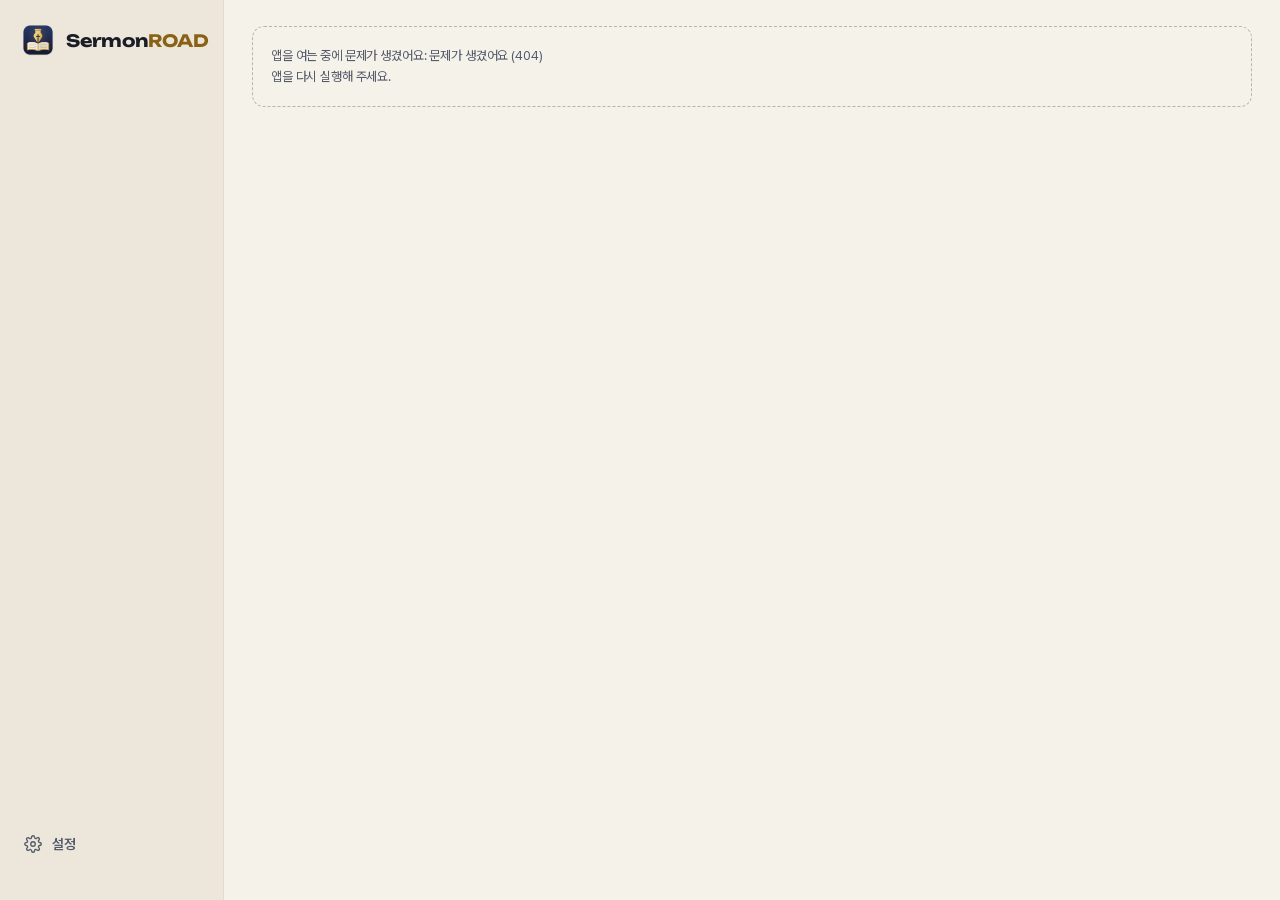
==== engine/web/index.html @ 9dec4ae7 "SermonROAD 1.0.0: 앱 껍데기 · 엔진 · 화면 9개 · 서재 · 설교 도우미 · 맥 빌드 서버 Co-Authored-By: Claude Opus 5.5 <norepl" ====
<!doctype html>
<html lang="ko" data-theme="light">
<head>
<meta charset="utf-8">
<meta name="viewport" content="width=device-width, initial-scale=1">
<title>SermonROAD</title>
<link rel="icon" href="icon.png">
<link rel="stylesheet" href="css/gowun.css">
<link rel="stylesheet" href="css/app.css">
</head>
<body>
<div id="app">
  <nav id="side" aria-label="메뉴">
    <a class="brand" href="#map" aria-label="SermonROAD 첫 화면">
      <img src="icon.png" alt="" width="36" height="36">
      <span class="logo">Sermon<em>ROAD</em></span>
    </a>
    <div id="nav"></div>
    <div class="grow"></div>
    <a class="nav-item" data-nav="settings" href="#settings"><svg viewBox="0 0 24 24" aria-hidden="true"><circle cx="12" cy="12" r="3"/><path d="M19.4 15a1.7 1.7 0 0 0 .3 1.8l.1.1a2 2 0 1 1-2.8 2.8l-.1-.1a1.7 1.7 0 0 0-1.8-.3 1.7 1.7 0 0 0-1 1.5V21a2 2 0 1 1-4 0v-.1a1.7 1.7 0 0 0-1.1-1.5 1.7 1.7 0 0 0-1.8.3l-.1.1a2 2 0 1 1-2.8-2.8l.1-.1a1.7 1.7 0 0 0 .3-1.8 1.7 1.7 0 0 0-1.5-1H3a2 2 0 1 1 0-4h.1a1.7 1.7 0 0 0 1.5-1.1 1.7 1.7 0 0 0-.3-1.8l-.1-.1a2 2 0 1 1 2.8-2.8l.1.1a1.7 1.7 0 0 0 1.8.3H9a1.7 1.7 0 0 0 1-1.5V3a2 2 0 1 1 4 0v.1a1.7 1.7 0 0 0 1 1.5 1.7 1.7 0 0 0 1.8-.3l.1-.1a2 2 0 1 1 2.8 2.8l-.1.1a1.7 1.7 0 0 0-.3 1.8V9a1.7 1.7 0 0 0 1.5 1H21a2 2 0 1 1 0 4h-.1a1.7 1.7 0 0 0-1.5 1Z"/></svg>설정</a>
    <button id="ver" class="ver" type="button"></button>
  </nav>
  <main id="main" tabindex="-1"></main>
</div>
<div id="toasts" aria-live="polite"></div>
<div id="modal-root"></div>
<div id="offline" hidden><div><b>잠시 연결이 끊겼어요</b><span>다시 이어지는 중…</span></div></div>
<script src="js/core.js"></script>
<script src="js/data.js"></script>
<script src="js/map.js"></script>
<script src="js/calendar.js"></script>
<script src="js/records.js"></script>
<script src="js/sermon.js"></script>
<script src="js/series.js"></script>
<script src="js/confess.js"></script>
<script src="js/illus.js"></script>
<script src="js/helper.js"></script>
<script src="js/stats.js"></script>
<script src="js/settings.js"></script>
<script src="js/main.js"></script>
</body>
</html>
---- engine/web/css/gowun.css ----
/* gowun-batang-[0]-400-normal */
@font-face {
  font-family: 'Gowun Batang';
  font-style: normal;
  font-display: swap;
  font-weight: 400;
  src: url(../fonts/gowun/gowun-batang-0-400-normal.woff2) format('woff2');
  unicode-range: U+f9ca-fa0b,U+ff03-ff05,U+ff07,U+ff0a-ff0b,U+ff0d-ff19,U+ff1b,U+ff1d,U+ff20-ff5b,U+ff5d,U+ffe0-ffe3,U+ffe5-ffe6;
}

/* gowun-batang-[2]-400-normal */
@font-face {
  font-family: 'Gowun Batang';
  font-style: normal;
  font-display: swap;
  font-weight: 400;
  src: url(../fonts/gowun/gowun-batang-2-400-normal.woff2) format('woff2');
  unicode-range: U+d723-d728,U+d72a-d733,U+d735-d748,U+d74a-d74f,U+d752-d753,U+d755-d757,U+d75a-d75f,U+d762-d764,U+d766-d768,U+d76a-d76b,U+d76d-d76f,U+d771-d787,U+d789-d78b,U+d78d-d78f,U+d791-d797,U+d79a,U+d79c,U+d79e-d7a3,U+f900-f909,U+f90b-f92e;
}

/* gowun-batang-[3]-400-normal */
@font-face {
  font-family: 'Gowun Batang';
  font-style: normal;
  font-display: swap;
  font-weight: 400;
  src: url(../fonts/gowun/gowun-batang-3-400-normal.woff2) format('woff2');
  unicode-range: U+d679-d68b,U+d68e-d69e,U+d6a0,U+d6a2-d6a7,U+d6a9-d6c3,U+d6c6-d6c7,U+d6c9-d6cb,U+d6cd-d6d3,U+d6d5-d6d6,U+d6d8-d6e3,U+d6e5-d6e7,U+d6e9-d6fb,U+d6fd-d717,U+d719-d71f,U+d721-d722;
}

/* gowun-batang-[4]-400-normal */
@font-face {
  font-family: 'Gowun Batang';
  font-style: normal;
  font-display: swap;
  font-weight: 400;
  src: url(../fonts/gowun/gowun-batang-4-400-normal.woff2) format('woff2');
  unicode-range: U+d5bc-d5c7,U+d5ca-d5cb,U+d5cd-d5cf,U+d5d1-d5d7,U+d5d9-d5da,U+d5dc,U+d5de-d5e3,U+d5e6-d5e7,U+d5e9-d5eb,U+d5ed-d5f6,U+d5f8,U+d5fa-d5ff,U+d602-d603,U+d605-d607,U+d609-d60f,U+d612-d613,U+d616-d61b,U+d61d-d637,U+d63a-d63b,U+d63d-d63f,U+d641-d647,U+d64a-d64c,U+d64e-d653,U+d656-d657,U+d659-d65b,U+d65d-d666,U+d668,U+d66a-d678;
}

/* gowun-batang-[5]-400-normal */
@font-face {
  font-family: 'Gowun Batang';
  font-style: normal;
  font-display: swap;
  font-weight: 400;
  src: url(../fonts/gowun/gowun-batang-5-400-normal.woff2) format('woff2');
  unicode-range: U+d507,U+d509-d50b,U+d50d-d513,U+d515-d53b,U+d53e-d53f,U+d541-d543,U+d545-d54c,U+d54e,U+d550,U+d552-d557,U+d55a-d55b,U+d55d-d55f,U+d561-d564,U+d566-d567,U+d56a,U+d56c,U+d56e-d573,U+d576-d577,U+d579-d583,U+d585-d586,U+d58a-d5a4,U+d5a6-d5bb;
}

/* gowun-batang-[6]-400-normal */
@font-face {
  font-family: 'Gowun Batang';
  font-style: normal;
  font-display: swap;
  font-weight: 400;
  src: url(../fonts/gowun/gowun-batang-6-400-normal.woff2) format('woff2');
  unicode-range: U+d464-d477,U+d47a-d47b,U+d47d-d47f,U+d481-d487,U+d489-d48a,U+d48c,U+d48e-d4e7,U+d4e9-d503,U+d505-d506;
}

/* gowun-batang-[7]-400-normal */
@font-face {
  font-family: 'Gowun Batang';
  font-style: normal;
  font-display: swap;
  font-weight: 400;
  src: url(../fonts/gowun/gowun-batang-7-400-normal.woff2) format('woff2');
  unicode-range: U+d3bf-d3c7,U+d3ca-d3cf,U+d3d1-d3eb,U+d3ee-d3ef,U+d3f1-d3f3,U+d3f5-d3fb,U+d3fd-d400,U+d402-d45b,U+d45d-d463;
}

/* gowun-batang-[8]-400-normal */
@font-face {
  font-family: 'Gowun Batang';
  font-style: normal;
  font-display: swap;
  font-weight: 400;
  src: url(../fonts/gowun/gowun-batang-8-400-normal.woff2) format('woff2');
  unicode-range: U+d2ff,U+d302-d304,U+d306-d30b,U+d30f,U+d311-d313,U+d315-d31b,U+d31e,U+d322-d324,U+d326-d327,U+d32a-d32b,U+d32d-d32f,U+d331-d337,U+d339-d33c,U+d33e-d37b,U+d37e-d37f,U+d381-d383,U+d385-d38b,U+d38e-d390,U+d392-d397,U+d39a-d39b,U+d39d-d39f,U+d3a1-d3a7,U+d3a9-d3aa,U+d3ac,U+d3ae-d3b3,U+d3b5-d3b7,U+d3b9-d3bb,U+d3bd-d3be;
}

/* gowun-batang-[9]-400-normal */
@font-face {
  font-family: 'Gowun Batang';
  font-style: normal;
  font-display: swap;
  font-weight: 400;
  src: url(../fonts/gowun/gowun-batang-9-400-normal.woff2) format('woff2');
  unicode-range: U+d257-d27f,U+d281-d29b,U+d29d-d29f,U+d2a1-d2ab,U+d2ad-d2b7,U+d2ba-d2bb,U+d2bd-d2bf,U+d2c1-d2c7,U+d2c9-d2ef,U+d2f2-d2f3,U+d2f5-d2f7,U+d2f9-d2fe;
}

/* gowun-batang-[10]-400-normal */
@font-face {
  font-family: 'Gowun Batang';
  font-style: normal;
  font-display: swap;
  font-weight: 400;
  src: url(../fonts/gowun/gowun-batang-10-400-normal.woff2) format('woff2');
  unicode-range: U+d1b4,U+d1b6-d1f3,U+d1f5-d22b,U+d22e-d22f,U+d231-d233,U+d235-d23b,U+d23d-d240,U+d242-d256;
}

/* gowun-batang-[11]-400-normal */
@font-face {
  font-family: 'Gowun Batang';
  font-style: normal;
  font-display: swap;
  font-weight: 400;
  src: url(../fonts/gowun/gowun-batang-11-400-normal.woff2) format('woff2');
  unicode-range: U+d105-d12f,U+d132-d133,U+d135-d137,U+d139-d13f,U+d141-d142,U+d144,U+d146-d14b,U+d14e-d14f,U+d151-d153,U+d155-d15b,U+d15e-d187,U+d189-d19f,U+d1a2-d1a3,U+d1a5-d1a7,U+d1a9-d1af,U+d1b2-d1b3;
}

/* gowun-batang-[12]-400-normal */
@font-face {
  font-family: 'Gowun Batang';
  font-style: normal;
  font-display: swap;
  font-weight: 400;
  src: url(../fonts/gowun/gowun-batang-12-400-normal.woff2) format('woff2');
  unicode-range: U+d04b-d04f,U+d051-d057,U+d059-d06b,U+d06d-d06f,U+d071-d073,U+d075-d07b,U+d07e-d0a3,U+d0a6-d0a7,U+d0a9-d0ab,U+d0ad-d0b3,U+d0b6,U+d0b8,U+d0ba-d0bf,U+d0c2-d0c3,U+d0c5-d0c7,U+d0c9-d0cf,U+d0d2,U+d0d6-d0db,U+d0de-d0df,U+d0e1-d0e3,U+d0e5-d0eb,U+d0ee-d0f0,U+d0f2-d104;
}

/* gowun-batang-[13]-400-normal */
@font-face {
  font-family: 'Gowun Batang';
  font-style: normal;
  font-display: swap;
  font-weight: 400;
  src: url(../fonts/gowun/gowun-batang-13-400-normal.woff2) format('woff2');
  unicode-range: U+cfa2-cfc3,U+cfc5-cfdf,U+cfe2-cfe3,U+cfe5-cfe7,U+cfe9-cff4,U+cff6-cffb,U+cffd-cfff,U+d001-d003,U+d005-d017,U+d019-d033,U+d036-d037,U+d039-d03b,U+d03d-d04a;
}

/* gowun-batang-[14]-400-normal */
@font-face {
  font-family: 'Gowun Batang';
  font-style: normal;
  font-display: swap;
  font-weight: 400;
  src: url(../fonts/gowun/gowun-batang-14-400-normal.woff2) format('woff2');
  unicode-range: U+cef0-cef3,U+cef6,U+cef9-ceff,U+cf01-cf03,U+cf05-cf07,U+cf09-cf0f,U+cf11-cf12,U+cf14-cf1b,U+cf1d-cf1f,U+cf21-cf2f,U+cf31-cf53,U+cf56-cf57,U+cf59-cf5b,U+cf5d-cf63,U+cf66,U+cf68,U+cf6a-cf6f,U+cf71-cf84,U+cf86-cf8b,U+cf8d-cfa1;
}

/* gowun-batang-[15]-400-normal */
@font-face {
  font-family: 'Gowun Batang';
  font-style: normal;
  font-display: swap;
  font-weight: 400;
  src: url(../fonts/gowun/gowun-batang-15-400-normal.woff2) format('woff2');
  unicode-range: U+ce3c-ce57,U+ce5a-ce5b,U+ce5d-ce5f,U+ce61-ce67,U+ce6a,U+ce6c,U+ce6e-ce73,U+ce76-ce77,U+ce79-ce7b,U+ce7d-ce83,U+ce85-ce88,U+ce8a-ce8f,U+ce91-ce93,U+ce95-ce97,U+ce99-ce9f,U+cea2,U+cea4-ceab,U+cead-cee3,U+cee6-cee7,U+cee9-ceeb,U+ceed-ceef;
}

/* gowun-batang-[16]-400-normal */
@font-face {
  font-family: 'Gowun Batang';
  font-style: normal;
  font-display: swap;
  font-weight: 400;
  src: url(../fonts/gowun/gowun-batang-16-400-normal.woff2) format('woff2');
  unicode-range: U+cd92-cd93,U+cd96-cd97,U+cd99-cd9b,U+cd9d-cda3,U+cda6-cda8,U+cdaa-cdaf,U+cdb1-cdc3,U+cdc5-cdcb,U+cdcd-cde7,U+cde9-ce03,U+ce05-ce1f,U+ce22-ce34,U+ce36-ce3b;
}

/* gowun-batang-[17]-400-normal */
@font-face {
  font-family: 'Gowun Batang';
  font-style: normal;
  font-display: swap;
  font-weight: 400;
  src: url(../fonts/gowun/gowun-batang-17-400-normal.woff2) format('woff2');
  unicode-range: U+ccef-cd07,U+cd0a-cd0b,U+cd0d-cd1a,U+cd1c,U+cd1e-cd2b,U+cd2d-cd5b,U+cd5d-cd77,U+cd79-cd91;
}

/* gowun-batang-[18]-400-normal */
@font-face {
  font-family: 'Gowun Batang';
  font-style: normal;
  font-display: swap;
  font-weight: 400;
  src: url(../fonts/gowun/gowun-batang-18-400-normal.woff2) format('woff2');
  unicode-range: U+cc3f-cc43,U+cc46-cc47,U+cc49-cc4b,U+cc4d-cc53,U+cc55-cc58,U+cc5a-cc5f,U+cc61-cc97,U+cc9a-cc9b,U+cc9d-cc9f,U+cca1-cca7,U+ccaa,U+ccac,U+ccae-ccb3,U+ccb6-ccb7,U+ccb9-ccbb,U+ccbd-cccf,U+ccd1-cce3,U+cce5-ccee;
}

/* gowun-batang-[19]-400-normal */
@font-face {
  font-family: 'Gowun Batang';
  font-style: normal;
  font-display: swap;
  font-weight: 400;
  src: url(../fonts/gowun/gowun-batang-19-400-normal.woff2) format('woff2');
  unicode-range: U+cb91-cbd3,U+cbd5-cbe3,U+cbe5-cc0b,U+cc0e-cc0f,U+cc11-cc13,U+cc15-cc1b,U+cc1d-cc20,U+cc23-cc27,U+cc2a-cc2b,U+cc2d,U+cc2f,U+cc31-cc37,U+cc3a,U+cc3c;
}

/* gowun-batang-[20]-400-normal */
@font-face {
  font-family: 'Gowun Batang';
  font-style: normal;
  font-display: swap;
  font-weight: 400;
  src: url(../fonts/gowun/gowun-batang-20-400-normal.woff2) format('woff2');
  unicode-range: U+caf4-cb47,U+cb4a-cb90;
}

/* gowun-batang-[21]-400-normal */
@font-face {
  font-family: 'Gowun Batang';
  font-style: normal;
  font-display: swap;
  font-weight: 400;
  src: url(../fonts/gowun/gowun-batang-21-400-normal.woff2) format('woff2');
  unicode-range: U+ca4a-ca4b,U+ca4e-ca4f,U+ca51-ca53,U+ca55-ca5b,U+ca5d-ca60,U+ca62-ca83,U+ca85-cabb,U+cabe-cabf,U+cac1-cac3,U+cac5-cacb,U+cacd-cad0,U+cad2,U+cad4-cad8,U+cada-caf3;
}

/* gowun-batang-[22]-400-normal */
@font-face {
  font-family: 'Gowun Batang';
  font-style: normal;
  font-display: swap;
  font-weight: 400;
  src: url(../fonts/gowun/gowun-batang-22-400-normal.woff2) format('woff2');
  unicode-range: U+c996-c997,U+c99a-c99c,U+c99e-c9bf,U+c9c2-c9c3,U+c9c5-c9c7,U+c9c9-c9cf,U+c9d2,U+c9d4,U+c9d7-c9d8,U+c9db,U+c9de-c9df,U+c9e1-c9e3,U+c9e5-c9e6,U+c9e8-c9eb,U+c9ee-c9f0,U+c9f2-c9f7,U+c9f9-ca0b,U+ca0d-ca28,U+ca2a-ca49;
}

/* gowun-batang-[23]-400-normal */
@font-face {
  font-family: 'Gowun Batang';
  font-style: normal;
  font-display: swap;
  font-weight: 400;
  src: url(../fonts/gowun/gowun-batang-23-400-normal.woff2) format('woff2');
  unicode-range: U+c8e9-c8f4,U+c8f6-c8fb,U+c8fe-c8ff,U+c901-c903,U+c905-c90b,U+c90e-c910,U+c912-c917,U+c919-c92b,U+c92d-c94f,U+c951-c953,U+c955-c96b,U+c96d-c973,U+c975-c987,U+c98a-c98b,U+c98d-c98f,U+c991-c995;
}

/* gowun-batang-[24]-400-normal */
@font-face {
  font-family: 'Gowun Batang';
  font-style: normal;
  font-display: swap;
  font-weight: 400;
  src: url(../fonts/gowun/gowun-batang-24-400-normal.woff2) format('woff2');
  unicode-range: U+c841-c84b,U+c84d-c86f,U+c872-c873,U+c875-c877,U+c879-c87f,U+c882-c884,U+c887-c88a,U+c88d-c8c3,U+c8c5-c8df,U+c8e1-c8e8;
}

/* gowun-batang-[25]-400-normal */
@font-face {
  font-family: 'Gowun Batang';
  font-style: normal;
  font-display: swap;
  font-weight: 400;
  src: url(../fonts/gowun/gowun-batang-25-400-normal.woff2) format('woff2');
  unicode-range: U+c779-c77b,U+c77e-c782,U+c786,U+c78b,U+c78d,U+c78f,U+c792-c793,U+c795,U+c797,U+c799-c79f,U+c7a2,U+c7a7-c7ab,U+c7ae-c7bb,U+c7bd-c7c0,U+c7c2-c7c7,U+c7c9-c7dc,U+c7de-c7ff,U+c802-c803,U+c805-c807,U+c809,U+c80b-c80f,U+c812,U+c814,U+c817-c81b,U+c81e-c81f,U+c821-c823,U+c825-c82e,U+c830-c837,U+c839-c83b,U+c83d-c840;
}

/* gowun-batang-[26]-400-normal */
@font-face {
  font-family: 'Gowun Batang';
  font-style: normal;
  font-display: swap;
  font-weight: 400;
  src: url(../fonts/gowun/gowun-batang-26-400-normal.woff2) format('woff2');
  unicode-range: U+c6bb-c6bf,U+c6c2,U+c6c4,U+c6c6-c6cb,U+c6ce-c6cf,U+c6d1-c6d3,U+c6d5-c6db,U+c6dd-c6df,U+c6e1-c6e7,U+c6e9-c6eb,U+c6ed-c6ef,U+c6f1-c6f8,U+c6fa-c703,U+c705-c707,U+c709-c70b,U+c70d-c716,U+c718,U+c71a-c71f,U+c722-c723,U+c725-c727,U+c729-c734,U+c736-c73b,U+c73e-c73f,U+c741-c743,U+c745-c74b,U+c74e-c750,U+c752-c757,U+c759-c773,U+c776-c777;
}

/* gowun-batang-[27]-400-normal */
@font-face {
  font-family: 'Gowun Batang';
  font-style: normal;
  font-display: swap;
  font-weight: 400;
  src: url(../fonts/gowun/gowun-batang-27-400-normal.woff2) format('woff2');
  unicode-range: U+c5f5-c5fb,U+c5fe,U+c602-c605,U+c607,U+c609-c60f,U+c611-c61a,U+c61c-c623,U+c626-c627,U+c629-c62b,U+c62d,U+c62f-c632,U+c636,U+c638,U+c63a-c63f,U+c642-c643,U+c645-c647,U+c649-c652,U+c656-c65b,U+c65d-c65f,U+c661-c663,U+c665-c677,U+c679-c67b,U+c67d-c693,U+c696-c697,U+c699-c69b,U+c69d-c6a3,U+c6a6,U+c6a8,U+c6aa-c6af,U+c6b2-c6b3,U+c6b5-c6b7,U+c6b9-c6ba;
}

/* gowun-batang-[28]-400-normal */
@font-face {
  font-family: 'Gowun Batang';
  font-style: normal;
  font-display: swap;
  font-weight: 400;
  src: url(../fonts/gowun/gowun-batang-28-400-normal.woff2) format('woff2');
  unicode-range: U+c517-c527,U+c52a-c52b,U+c52d-c52f,U+c531-c538,U+c53a,U+c53c,U+c53e-c543,U+c546-c547,U+c54b,U+c54d-c552,U+c556,U+c55a-c55b,U+c55d,U+c55f,U+c562-c563,U+c565-c567,U+c569-c56f,U+c572,U+c574,U+c576-c57b,U+c57e-c57f,U+c581-c583,U+c585-c586,U+c588-c58b,U+c58e,U+c590,U+c592-c596,U+c599-c5b3,U+c5b6-c5b7,U+c5ba,U+c5be-c5c3,U+c5ca-c5cb,U+c5cd,U+c5cf,U+c5d2-c5d3,U+c5d5-c5d7,U+c5d9-c5df,U+c5e1-c5e2,U+c5e4,U+c5e6-c5eb,U+c5ef,U+c5f1-c5f3;
}

/* gowun-batang-[29]-400-normal */
@font-face {
  font-family: 'Gowun Batang';
  font-style: normal;
  font-display: swap;
  font-weight: 400;
  src: url(../fonts/gowun/gowun-batang-29-400-normal.woff2) format('woff2');
  unicode-range: U+c475-c4ef,U+c4f2-c4f3,U+c4f5-c4f7,U+c4f9-c4ff,U+c502-c50b,U+c50d-c516;
}

/* gowun-batang-[30]-400-normal */
@font-face {
  font-family: 'Gowun Batang';
  font-style: normal;
  font-display: swap;
  font-weight: 400;
  src: url(../fonts/gowun/gowun-batang-30-400-normal.woff2) format('woff2');
  unicode-range: U+c3d0-c3d7,U+c3da-c3db,U+c3dd-c3de,U+c3e1-c3ec,U+c3ee-c3f3,U+c3f5-c42b,U+c42d-c463,U+c466-c474;
}

/* gowun-batang-[31]-400-normal */
@font-face {
  font-family: 'Gowun Batang';
  font-style: normal;
  font-display: swap;
  font-weight: 400;
  src: url(../fonts/gowun/gowun-batang-31-400-normal.woff2) format('woff2');
  unicode-range: U+c32b-c367,U+c36a-c36b,U+c36d-c36f,U+c371-c377,U+c37a-c37b,U+c37e-c383,U+c385-c387,U+c389-c3cf;
}

/* gowun-batang-[32]-400-normal */
@font-face {
  font-family: 'Gowun Batang';
  font-style: normal;
  font-display: swap;
  font-weight: 400;
  src: url(../fonts/gowun/gowun-batang-32-400-normal.woff2) format('woff2');
  unicode-range: U+c26a-c26b,U+c26d-c26f,U+c271-c273,U+c275-c27b,U+c27e-c287,U+c289-c28f,U+c291-c297,U+c299-c29a,U+c29c-c2a3,U+c2a5-c2a7,U+c2a9-c2ab,U+c2ad-c2b3,U+c2b6,U+c2b8,U+c2ba-c2bb,U+c2bd-c2db,U+c2de-c2df,U+c2e1-c2e2,U+c2e5-c2ea,U+c2ee,U+c2f0,U+c2f2-c2f5,U+c2f7,U+c2fa-c2fb,U+c2fd-c2ff,U+c301-c307,U+c309-c30c,U+c30e-c312,U+c315-c323,U+c325-c328,U+c32a;
}

/* gowun-batang-[33]-400-normal */
@font-face {
  font-family: 'Gowun Batang';
  font-style: normal;
  font-display: swap;
  font-weight: 400;
  src: url(../fonts/gowun/gowun-batang-33-400-normal.woff2) format('woff2');
  unicode-range: U+c1bc-c1c3,U+c1c5-c1df,U+c1e1-c1fb,U+c1fd-c203,U+c205-c20c,U+c20e,U+c210-c217,U+c21a-c21b,U+c21d-c21e,U+c221-c227,U+c229-c22a,U+c22c,U+c22e,U+c230,U+c233-c24f,U+c251-c257,U+c259-c269;
}

/* gowun-batang-[34]-400-normal */
@font-face {
  font-family: 'Gowun Batang';
  font-style: normal;
  font-display: swap;
  font-weight: 400;
  src: url(../fonts/gowun/gowun-batang-34-400-normal.woff2) format('woff2');
  unicode-range: U+c101-c11b,U+c11f,U+c121-c123,U+c125-c12b,U+c12e,U+c132-c137,U+c13a-c13b,U+c13d-c13f,U+c141-c147,U+c14a,U+c14c-c153,U+c155-c157,U+c159-c15b,U+c15d-c166,U+c169-c16f,U+c171-c177,U+c179-c18b,U+c18e-c18f,U+c191-c193,U+c195-c19b,U+c19d-c19e,U+c1a0,U+c1a2-c1a4,U+c1a6-c1bb;
}

/* gowun-batang-[35]-400-normal */
@font-face {
  font-family: 'Gowun Batang';
  font-style: normal;
  font-display: swap;
  font-weight: 400;
  src: url(../fonts/gowun/gowun-batang-35-400-normal.woff2) format('woff2');
  unicode-range: U+c049-c057,U+c059-c05b,U+c05d-c05f,U+c061-c067,U+c069-c08f,U+c091-c0ab,U+c0ae-c0af,U+c0b1-c0b3,U+c0b5,U+c0b7-c0bb,U+c0be,U+c0c2-c0c7,U+c0ca-c0cb,U+c0cd-c0cf,U+c0d1-c0d7,U+c0d9-c0da,U+c0dc,U+c0de-c0e3,U+c0e5-c0eb,U+c0ed-c0f3,U+c0f6,U+c0f8,U+c0fa-c0ff;
}

/* gowun-batang-[36]-400-normal */
@font-face {
  font-family: 'Gowun Batang';
  font-style: normal;
  font-display: swap;
  font-weight: 400;
  src: url(../fonts/gowun/gowun-batang-36-400-normal.woff2) format('woff2');
  unicode-range: U+bfa7-bfaf,U+bfb1-bfc4,U+bfc6-bfcb,U+bfce-bfcf,U+bfd1-bfd3,U+bfd5-bfdb,U+bfdd-c048;
}

/* gowun-batang-[37]-400-normal */
@font-face {
  font-family: 'Gowun Batang';
  font-style: normal;
  font-display: swap;
  font-weight: 400;
  src: url(../fonts/gowun/gowun-batang-37-400-normal.woff2) format('woff2');
  unicode-range: U+bf07,U+bf09-bf3f,U+bf41-bf4f,U+bf52-bf54,U+bf56-bfa6;
}

/* gowun-batang-[38]-400-normal */
@font-face {
  font-family: 'Gowun Batang';
  font-style: normal;
  font-display: swap;
  font-weight: 400;
  src: url(../fonts/gowun/gowun-batang-38-400-normal.woff2) format('woff2');
  unicode-range: U+be56,U+be58,U+be5c-be5f,U+be62-be63,U+be65-be67,U+be69-be74,U+be76-be7b,U+be7e-be7f,U+be81-be8e,U+be90,U+be92-bea7,U+bea9-becf,U+bed2-bed3,U+bed5-bed6,U+bed9-bee3,U+bee6-bf06;
}

/* gowun-batang-[39]-400-normal */
@font-face {
  font-family: 'Gowun Batang';
  font-style: normal;
  font-display: swap;
  font-weight: 400;
  src: url(../fonts/gowun/gowun-batang-39-400-normal.woff2) format('woff2');
  unicode-range: U+bdb0-bdd3,U+bdd5-bdef,U+bdf1-be0b,U+be0d-be0f,U+be11-be13,U+be15-be43,U+be46-be47,U+be49-be4b,U+be4d-be53;
}

/* gowun-batang-[40]-400-normal */
@font-face {
  font-family: 'Gowun Batang';
  font-style: normal;
  font-display: swap;
  font-weight: 400;
  src: url(../fonts/gowun/gowun-batang-40-400-normal.woff2) format('woff2');
  unicode-range: U+bd03,U+bd06,U+bd08,U+bd0a-bd0f,U+bd11-bd22,U+bd25-bd47,U+bd49-bd58,U+bd5a-bd7f,U+bd82-bd83,U+bd85-bd87,U+bd8a-bd8f,U+bd91-bd92,U+bd94,U+bd96-bd98,U+bd9a-bdaf;
}

/* gowun-batang-[41]-400-normal */
@font-face {
  font-family: 'Gowun Batang';
  font-style: normal;
  font-display: swap;
  font-weight: 400;
  src: url(../fonts/gowun/gowun-batang-41-400-normal.woff2) format('woff2');
  unicode-range: U+bc4e-bc83,U+bc86-bc87,U+bc89-bc8b,U+bc8d-bc93,U+bc96,U+bc98,U+bc9b-bc9f,U+bca2-bca3,U+bca5-bca7,U+bca9-bcb2,U+bcb4-bcbb,U+bcbe-bcbf,U+bcc1-bcc3,U+bcc5-bccc,U+bcce-bcd0,U+bcd2-bcd4,U+bcd6-bcf3,U+bcf7,U+bcf9-bcfb,U+bcfd-bd02;
}

/* gowun-batang-[42]-400-normal */
@font-face {
  font-family: 'Gowun Batang';
  font-style: normal;
  font-display: swap;
  font-weight: 400;
  src: url(../fonts/gowun/gowun-batang-42-400-normal.woff2) format('woff2');
  unicode-range: U+bb90-bba3,U+bba5-bbab,U+bbad-bbbf,U+bbc1-bbf7,U+bbfa-bbfb,U+bbfd-bbfe,U+bc01-bc07,U+bc09-bc0a,U+bc0e,U+bc10,U+bc12-bc13,U+bc17,U+bc19-bc1a,U+bc1e,U+bc20-bc23,U+bc26,U+bc28,U+bc2a-bc2c,U+bc2e-bc2f,U+bc32-bc33,U+bc35-bc37,U+bc39-bc3f,U+bc41-bc42,U+bc44,U+bc46-bc48,U+bc4a-bc4d;
}

/* gowun-batang-[43]-400-normal */
@font-face {
  font-family: 'Gowun Batang';
  font-style: normal;
  font-display: swap;
  font-weight: 400;
  src: url(../fonts/gowun/gowun-batang-43-400-normal.woff2) format('woff2');
  unicode-range: U+bae6-bafb,U+bafd-bb17,U+bb19-bb33,U+bb37,U+bb39-bb3a,U+bb3d-bb43,U+bb45-bb46,U+bb48,U+bb4a-bb4f,U+bb51-bb53,U+bb55-bb57,U+bb59-bb62,U+bb64-bb8f;
}

/* gowun-batang-[44]-400-normal */
@font-face {
  font-family: 'Gowun Batang';
  font-style: normal;
  font-display: swap;
  font-weight: 400;
  src: url(../fonts/gowun/gowun-batang-44-400-normal.woff2) format('woff2');
  unicode-range: U+ba30-ba37,U+ba3a-ba3b,U+ba3d-ba3f,U+ba41-ba47,U+ba49-ba4a,U+ba4c,U+ba4e-ba53,U+ba56-ba57,U+ba59-ba5b,U+ba5d-ba63,U+ba65-ba66,U+ba68-ba6f,U+ba71-ba73,U+ba75-ba77,U+ba79-ba84,U+ba86,U+ba88-baa7,U+baaa,U+baad-baaf,U+bab1-bab7,U+baba,U+babc,U+babe-bae5;
}

/* gowun-batang-[45]-400-normal */
@font-face {
  font-family: 'Gowun Batang';
  font-style: normal;
  font-display: swap;
  font-weight: 400;
  src: url(../fonts/gowun/gowun-batang-45-400-normal.woff2) format('woff2');
  unicode-range: U+b96e-b973,U+b976-b977,U+b979-b97b,U+b97d-b983,U+b986,U+b988,U+b98a-b98d,U+b98f-b9ab,U+b9ae-b9af,U+b9b1-b9b3,U+b9b5-b9bb,U+b9be,U+b9c0,U+b9c2-b9c7,U+b9ca-b9cb,U+b9cd,U+b9d2-b9d7,U+b9da,U+b9dc,U+b9df-b9e0,U+b9e2,U+b9e6-b9e7,U+b9e9-b9f3,U+b9f6,U+b9f8,U+b9fb-ba2f;
}

/* gowun-batang-[46]-400-normal */
@font-face {
  font-family: 'Gowun Batang';
  font-style: normal;
  font-display: swap;
  font-weight: 400;
  src: url(../fonts/gowun/gowun-batang-46-400-normal.woff2) format('woff2');
  unicode-range: U+b8bf-b8cb,U+b8cd-b8e0,U+b8e2-b8e7,U+b8ea-b8eb,U+b8ed-b8ef,U+b8f1-b8f7,U+b8fa,U+b8fc,U+b8fe-b903,U+b905-b917,U+b919-b91f,U+b921-b93b,U+b93d-b957,U+b95a-b95b,U+b95d-b95f,U+b961-b967,U+b969-b96c;
}

/* gowun-batang-[47]-400-normal */
@font-face {
  font-family: 'Gowun Batang';
  font-style: normal;
  font-display: swap;
  font-weight: 400;
  src: url(../fonts/gowun/gowun-batang-47-400-normal.woff2) format('woff2');
  unicode-range: U+b80d-b80f,U+b811-b817,U+b81a,U+b81c-b823,U+b826-b827,U+b829-b82b,U+b82d-b833,U+b836,U+b83a-b83f,U+b841-b85b,U+b85e-b85f,U+b861-b863,U+b865-b86b,U+b86e,U+b870,U+b872-b8af,U+b8b1-b8be;
}

/* gowun-batang-[48]-400-normal */
@font-face {
  font-family: 'Gowun Batang';
  font-style: normal;
  font-display: swap;
  font-weight: 400;
  src: url(../fonts/gowun/gowun-batang-48-400-normal.woff2) format('woff2');
  unicode-range: U+b74d-b75f,U+b761-b763,U+b765-b774,U+b776-b77b,U+b77e-b77f,U+b781-b783,U+b785-b78b,U+b78e,U+b792-b796,U+b79a-b79b,U+b79d-b7a7,U+b7aa,U+b7ae-b7b3,U+b7b6-b7c8,U+b7ca-b7eb,U+b7ee-b7ef,U+b7f1-b7f3,U+b7f5-b7fb,U+b7fe,U+b802-b806,U+b80a-b80b;
}

/* gowun-batang-[49]-400-normal */
@font-face {
  font-family: 'Gowun Batang';
  font-style: normal;
  font-display: swap;
  font-weight: 400;
  src: url(../fonts/gowun/gowun-batang-49-400-normal.woff2) format('woff2');
  unicode-range: U+b6a7-b6aa,U+b6ac-b6b0,U+b6b2-b6ef,U+b6f1-b727,U+b72a-b72b,U+b72d-b72e,U+b731-b737,U+b739-b73a,U+b73c-b743,U+b745-b74c;
}

/* gowun-batang-[50]-400-normal */
@font-face {
  font-family: 'Gowun Batang';
  font-style: normal;
  font-display: swap;
  font-weight: 400;
  src: url(../fonts/gowun/gowun-batang-50-400-normal.woff2) format('woff2');
  unicode-range: U+b605-b60f,U+b612-b617,U+b619-b624,U+b626-b69b,U+b69e-b6a3,U+b6a5-b6a6;
}

/* gowun-batang-[51]-400-normal */
@font-face {
  font-family: 'Gowun Batang';
  font-style: normal;
  font-display: swap;
  font-weight: 400;
  src: url(../fonts/gowun/gowun-batang-51-400-normal.woff2) format('woff2');
  unicode-range: U+b55f,U+b562-b583,U+b585-b59f,U+b5a2-b5a3,U+b5a5-b5a7,U+b5a9-b5b2,U+b5b5-b5ba,U+b5bd-b604;
}

/* gowun-batang-[52]-400-normal */
@font-face {
  font-family: 'Gowun Batang';
  font-style: normal;
  font-display: swap;
  font-weight: 400;
  src: url(../fonts/gowun/gowun-batang-52-400-normal.woff2) format('woff2');
  unicode-range: U+b4a5-b4b6,U+b4b8-b4bf,U+b4c1-b4c7,U+b4c9-b4db,U+b4de-b4df,U+b4e1-b4e2,U+b4e5-b4eb,U+b4ee,U+b4f0,U+b4f2-b513,U+b516-b517,U+b519-b51a,U+b51d-b523,U+b526,U+b528,U+b52b-b52f,U+b532-b533,U+b535-b537,U+b539-b53f,U+b541-b544,U+b546-b54b,U+b54d-b54f,U+b551-b55b,U+b55d-b55e;
}

/* gowun-batang-[53]-400-normal */
@font-face {
  font-family: 'Gowun Batang';
  font-style: normal;
  font-display: swap;
  font-weight: 400;
  src: url(../fonts/gowun/gowun-batang-53-400-normal.woff2) format('woff2');
  unicode-range: U+b3f8-b3fb,U+b3fd-b40f,U+b411-b417,U+b419-b41b,U+b41d-b41f,U+b421-b427,U+b42a-b42b,U+b42d-b44f,U+b452-b453,U+b455-b457,U+b459-b45f,U+b462-b464,U+b466-b46b,U+b46d-b47f,U+b481-b4a3;
}

/* gowun-batang-[54]-400-normal */
@font-face {
  font-family: 'Gowun Batang';
  font-style: normal;
  font-display: swap;
  font-weight: 400;
  src: url(../fonts/gowun/gowun-batang-54-400-normal.woff2) format('woff2');
  unicode-range: U+b342-b353,U+b356-b357,U+b359-b35b,U+b35d-b35e,U+b360-b363,U+b366,U+b368,U+b36a-b36d,U+b36f,U+b372-b373,U+b375-b377,U+b379-b37f,U+b381-b382,U+b384,U+b386-b38b,U+b38d-b3c3,U+b3c6-b3c7,U+b3c9-b3ca,U+b3cd-b3d3,U+b3d6,U+b3d8,U+b3da-b3f7;
}

/* gowun-batang-[55]-400-normal */
@font-face {
  font-family: 'Gowun Batang';
  font-style: normal;
  font-display: swap;
  font-weight: 400;
  src: url(../fonts/gowun/gowun-batang-55-400-normal.woff2) format('woff2');
  unicode-range: U+b27c-b283,U+b285-b28f,U+b292-b293,U+b295-b297,U+b29a-b29f,U+b2a1-b2a4,U+b2a7-b2a9,U+b2ab,U+b2ad-b2c7,U+b2ca-b2cb,U+b2cd-b2cf,U+b2d1-b2d7,U+b2da,U+b2dc,U+b2de-b2e3,U+b2e7,U+b2e9-b2ea,U+b2ef-b2f3,U+b2f6,U+b2f8,U+b2fa-b2fb,U+b2fd-b2fe,U+b302-b303,U+b305-b307,U+b309-b30f,U+b312,U+b316-b31b,U+b31d-b341;
}

/* gowun-batang-[56]-400-normal */
@font-face {
  font-family: 'Gowun Batang';
  font-style: normal;
  font-display: swap;
  font-weight: 400;
  src: url(../fonts/gowun/gowun-batang-56-400-normal.woff2) format('woff2');
  unicode-range: U+b1d6-b1e7,U+b1e9-b1fc,U+b1fe-b203,U+b206-b207,U+b209-b20b,U+b20d-b213,U+b216-b21f,U+b221-b257,U+b259-b273,U+b275-b27b;
}

/* gowun-batang-[57]-400-normal */
@font-face {
  font-family: 'Gowun Batang';
  font-style: normal;
  font-display: swap;
  font-weight: 400;
  src: url(../fonts/gowun/gowun-batang-57-400-normal.woff2) format('woff2');
  unicode-range: U+b120-b122,U+b126-b127,U+b129-b12b,U+b12d-b133,U+b136,U+b138,U+b13a-b13f,U+b142-b143,U+b145-b14f,U+b151-b153,U+b156-b157,U+b159-b177,U+b17a-b17b,U+b17d-b17f,U+b181-b187,U+b189-b18c,U+b18e-b191,U+b195-b1a7,U+b1a9-b1cb,U+b1cd-b1d5;
}

/* gowun-batang-[58]-400-normal */
@font-face {
  font-family: 'Gowun Batang';
  font-style: normal;
  font-display: swap;
  font-weight: 400;
  src: url(../fonts/gowun/gowun-batang-58-400-normal.woff2) format('woff2');
  unicode-range: U+b05f-b07b,U+b07e-b07f,U+b081-b083,U+b085-b08b,U+b08d-b097,U+b09b,U+b09d-b09f,U+b0a2-b0a7,U+b0aa,U+b0b0,U+b0b2,U+b0b6-b0b7,U+b0b9-b0bb,U+b0bd-b0c3,U+b0c6-b0c7,U+b0ca-b0cf,U+b0d1-b0df,U+b0e1-b0e4,U+b0e6-b107,U+b10a-b10b,U+b10d-b10f,U+b111-b112,U+b114-b117,U+b119-b11a,U+b11c-b11f;
}

/* gowun-batang-[59]-400-normal */
@font-face {
  font-family: 'Gowun Batang';
  font-style: normal;
  font-display: swap;
  font-weight: 400;
  src: url(../fonts/gowun/gowun-batang-59-400-normal.woff2) format('woff2');
  unicode-range: U+afac-afb7,U+afba-afbb,U+afbd-afbf,U+afc1-afc6,U+afca-afcc,U+afce-afd3,U+afd5-afe7,U+afe9-afef,U+aff1-b00b,U+b00d-b00f,U+b011-b013,U+b015-b01b,U+b01d-b027,U+b029-b043,U+b045-b047,U+b049,U+b04b,U+b04d-b052,U+b055-b056,U+b058-b05c,U+b05e;
}

/* gowun-batang-[60]-400-normal */
@font-face {
  font-family: 'Gowun Batang';
  font-style: normal;
  font-display: swap;
  font-weight: 400;
  src: url(../fonts/gowun/gowun-batang-60-400-normal.woff2) format('woff2');
  unicode-range: U+af03-af07,U+af09-af2b,U+af2e-af33,U+af35-af3b,U+af3e-af40,U+af44-af47,U+af4a-af5c,U+af5e-af63,U+af65-af7f,U+af81-afab;
}

/* gowun-batang-[61]-400-normal */
@font-face {
  font-family: 'Gowun Batang';
  font-style: normal;
  font-display: swap;
  font-weight: 400;
  src: url(../fonts/gowun/gowun-batang-61-400-normal.woff2) format('woff2');
  unicode-range: U+ae56-ae5b,U+ae5e-ae60,U+ae62-ae64,U+ae66-ae67,U+ae69-ae6b,U+ae6d-ae83,U+ae85-aebb,U+aebf,U+aec1-aec3,U+aec5-aecb,U+aece,U+aed0,U+aed2-aed7,U+aed9-aef3,U+aef5-af02;
}

/* gowun-batang-[62]-400-normal */
@font-face {
  font-family: 'Gowun Batang';
  font-style: normal;
  font-display: swap;
  font-weight: 400;
  src: url(../fonts/gowun/gowun-batang-62-400-normal.woff2) format('woff2');
  unicode-range: U+ad9c-ada3,U+ada5-adbf,U+adc1-adc3,U+adc5-adc7,U+adc9-add2,U+add4-addb,U+addd-addf,U+ade1-ade3,U+ade5-adf7,U+adfa-adfb,U+adfd-adff,U+ae02-ae07,U+ae0a,U+ae0c,U+ae0e-ae13,U+ae15-ae2f,U+ae31-ae33,U+ae35-ae37,U+ae39-ae3f,U+ae42,U+ae44,U+ae46-ae49,U+ae4b,U+ae4f,U+ae51-ae53,U+ae55;
}

/* gowun-batang-[63]-400-normal */
@font-face {
  font-family: 'Gowun Batang';
  font-style: normal;
  font-display: swap;
  font-weight: 400;
  src: url(../fonts/gowun/gowun-batang-63-400-normal.woff2) format('woff2');
  unicode-range: U+ace2-ace3,U+ace5-ace6,U+ace9-acef,U+acf2,U+acf4,U+acf7-acfb,U+acfe-acff,U+ad01-ad03,U+ad05-ad0b,U+ad0d-ad10,U+ad12-ad1b,U+ad1d-ad33,U+ad35-ad48,U+ad4a-ad4f,U+ad51-ad6b,U+ad6e-ad6f,U+ad71-ad72,U+ad77-ad7c,U+ad7e,U+ad80,U+ad82-ad87,U+ad89-ad8b,U+ad8d-ad8f,U+ad91-ad9b;
}

/* gowun-batang-[64]-400-normal */
@font-face {
  font-family: 'Gowun Batang';
  font-style: normal;
  font-display: swap;
  font-weight: 400;
  src: url(../fonts/gowun/gowun-batang-64-400-normal.woff2) format('woff2');
  unicode-range: U+ac25-ac2c,U+ac2e,U+ac30,U+ac32-ac37,U+ac39-ac3f,U+ac41-ac4c,U+ac4e-ac6f,U+ac72-ac73,U+ac75-ac76,U+ac79-ac7f,U+ac82,U+ac84-ac88,U+ac8a-ac8b,U+ac8d-ac8f,U+ac91-ac93,U+ac95-ac9b,U+ac9d-ac9e,U+aca1-aca7,U+acab,U+acad-acaf,U+acb1-acb7,U+acba-acbb,U+acbe-acc0,U+acc2-acc3,U+acc5-acdf;
}

/* gowun-batang-[65]-400-normal */
@font-face {
  font-family: 'Gowun Batang';
  font-style: normal;
  font-display: swap;
  font-weight: 400;
  src: url(../fonts/gowun/gowun-batang-65-400-normal.woff2) format('woff2');
  unicode-range: U+99df,U+99ed,U+99f1,U+99ff,U+9a01,U+9a08,U+9a0e-9a0f,U+9a19,U+9a2b,U+9a30,U+9a36-9a37,U+9a40,U+9a43,U+9a45,U+9a4d,U+9a55,U+9a57,U+9a5a-9a5b,U+9a5f,U+9a62,U+9a65,U+9a69-9a6a,U+9aa8,U+9ab8,U+9ad3,U+9ae5,U+9aee,U+9b1a,U+9b27,U+9b2a,U+9b31,U+9b3c,U+9b41-9b45,U+9b4f,U+9b54,U+9b5a,U+9b6f,U+9b8e,U+9b91,U+9b9f,U+9bab,U+9bae,U+9bc9,U+9bd6,U+9be4,U+9be8,U+9c0d,U+9c10,U+9c12,U+9c15,U+9c25,U+9c32,U+9c3b,U+9c47,U+9c49,U+9c57,U+9ce5,U+9ce7,U+9ce9,U+9cf3-9cf4,U+9cf6,U+9d09,U+9d1b,U+9d26,U+9d28,U+9d3b,U+9d51,U+9d5d,U+9d60-9d61,U+9d6c,U+9d72,U+9da9,U+9daf,U+9db4,U+9dc4,U+9dd7,U+9df2,U+9df8-9dfa,U+9e1a,U+9e1e,U+9e75,U+9e79,U+9e7d,U+9e7f,U+9e92-9e93,U+9e97,U+9e9d,U+9e9f,U+9ea5,U+9eb4-9eb5,U+9ebb,U+9ebe,U+9ec3,U+9ecd-9ece,U+9ed4,U+9ed8,U+9edb-9edc,U+9ede,U+9ee8,U+9ef4,U+9f07-9f08,U+9f0e,U+9f13,U+9f20,U+9f3b,U+9f4a-9f4b,U+9f4e,U+9f52,U+9f5f,U+9f61,U+9f67,U+9f6a,U+9f6c,U+9f77,U+9f8d,U+9f90,U+9f95,U+9f9c,U+ac02-ac03,U+ac05-ac06,U+ac09-ac0f,U+ac17-ac18,U+ac1b,U+ac1e-ac1f,U+ac21-ac23;
}

/* gowun-batang-[93]-400-normal */
@font-face {
  font-family: 'Gowun Batang';
  font-style: normal;
  font-display: swap;
  font-weight: 400;
  src: url(../fonts/gowun/gowun-batang-93-400-normal.woff2) format('woff2');
  unicode-range: U+338c-339c,U+339f-33a0,U+33a2-33cb,U+33cf-33d0,U+33d3,U+33d6,U+33d8,U+33db-33dd,U+4e01,U+4e03,U+4e07-4e08,U+4e11,U+4e14-4e15,U+4e18-4e19,U+4e1e,U+4e32,U+4e38-4e39,U+4e42-4e43,U+4e45,U+4e4d-4e4f,U+4e56,U+4e58-4e59,U+4e5d-4e5e,U+4e6b,U+4e6d,U+4e73,U+4e76-4e77,U+4e7e,U+4e82,U+4e86,U+4e88,U+4e8e,U+4e90-4e92,U+4e94-4e95,U+4e98,U+4e9b,U+4e9e,U+4ea1-4ea2,U+4ea4-4ea6,U+4ea8,U+4eab,U+4ead-4eae,U+4eb6,U+4ec0-4ec1,U+4ec4,U+4ec7,U+4ecb,U+4ecd,U+4ed4-4ed5,U+4ed7-4ed9,U+4edd,U+4edf,U+4ee4,U+4ef0,U+4ef2,U+4ef6-4ef7,U+4efb,U+4f01,U+4f09,U+4f0b,U+4f0d-4f11,U+4f2f,U+4f34,U+4f36,U+4f38,U+4f3a,U+4f3c-4f3d;
}

/* gowun-batang-[94]-400-normal */
@font-face {
  font-family: 'Gowun Batang';
  font-style: normal;
  font-display: swap;
  font-weight: 400;
  src: url(../fonts/gowun/gowun-batang-94-400-normal.woff2) format('woff2');
  unicode-range: U+3136,U+3138,U+313a-3140,U+3143-3144,U+3150,U+3152,U+3154-3156,U+3158-315b,U+315d-315f,U+3162,U+3164-318c,U+318e,U+3200-321b,U+3231,U+3239,U+3251-325a,U+3260-327b,U+327e-327f,U+328a-3290,U+3294,U+329e,U+32a5,U+3380-3384,U+3388-338b;
}

/* gowun-batang-[95]-400-normal */
@font-face {
  font-family: 'Gowun Batang';
  font-style: normal;
  font-display: swap;
  font-weight: 400;
  src: url(../fonts/gowun/gowun-batang-95-400-normal.woff2) format('woff2');
  unicode-range: U+2f7d,U+2f7f-2f8b,U+2f8e-2f90,U+2f92-2f97,U+2f99-2fa0,U+2fa2-2fa3,U+2fa5-2fa9,U+2fac-2fb1,U+2fb3-2fbc,U+2fc1-2fca,U+2fcd-2fd4,U+3003,U+3012-3019,U+301c,U+301e-3020,U+3036,U+3041,U+3043,U+3045,U+3047,U+3049,U+304e,U+3050,U+3052,U+3056,U+305a,U+305c,U+305e,U+3062,U+3065,U+306c,U+3070-307d,U+3080,U+3085,U+3087,U+308e,U+3090-3091,U+30a1,U+30a5,U+30a9,U+30ae,U+30b1-30b2,U+30b4,U+30b6,U+30bc-30be,U+30c2,U+30c5,U+30cc,U+30d2,U+30d4,U+30d8-30dd,U+30e4,U+30e6,U+30e8,U+30ee,U+30f0-30f2,U+30f4-30f6,U+3133,U+3135;
}

/* gowun-batang-[96]-400-normal */
@font-face {
  font-family: 'Gowun Batang';
  font-style: normal;
  font-display: swap;
  font-weight: 400;
  src: url(../fonts/gowun/gowun-batang-96-400-normal.woff2) format('woff2');
  unicode-range: U+2541-254b,U+25a4-25a9,U+25b1,U+25b5,U+25b9,U+25bf,U+25c1,U+25c3,U+25c9-25ca,U+25cc,U+25ce,U+25d0-25d1,U+25e6,U+25ef,U+260f,U+261d,U+261f,U+262f,U+2660,U+2664,U+2667-2669,U+266d,U+266f,U+2716,U+271a,U+273d,U+2756,U+2776-277f,U+278a-2793,U+2963,U+2965,U+2ac5-2ac6,U+2acb-2acc,U+2f00,U+2f04,U+2f06,U+2f08,U+2f0a-2f0b,U+2f11-2f12,U+2f14,U+2f17-2f18,U+2f1c-2f1d,U+2f1f-2f20,U+2f23-2f26,U+2f28-2f29,U+2f2b,U+2f2d,U+2f2f-2f32,U+2f38,U+2f3c-2f40,U+2f42-2f4c,U+2f4f-2f52,U+2f54-2f58,U+2f5a-2f66,U+2f69-2f70,U+2f72-2f76,U+2f78,U+2f7a-2f7c;
}

/* gowun-batang-[97]-400-normal */
@font-face {
  font-family: 'Gowun Batang';
  font-style: normal;
  font-display: swap;
  font-weight: 400;
  src: url(../fonts/gowun/gowun-batang-97-400-normal.woff2) format('woff2');
  unicode-range: U+2479-2487,U+249c-24d1,U+24d3-24d7,U+24d9-24e9,U+24eb-24f4,U+2500-2501,U+2503,U+250c-2513,U+2515-2516,U+2518-2540;
}

/* gowun-batang-[98]-400-normal */
@font-face {
  font-family: 'Gowun Batang';
  font-style: normal;
  font-display: swap;
  font-weight: 400;
  src: url(../fonts/gowun/gowun-batang-98-400-normal.woff2) format('woff2');
  unicode-range: U+215b-215e,U+2162-2169,U+2170-2179,U+2195-2199,U+21b0-21b4,U+21bc,U+21c0,U+21c4-21c5,U+21cd,U+21cf-21d4,U+21e0-21e3,U+21e6-21e9,U+2200,U+2202-2203,U+2206-2209,U+220b-220c,U+220f,U+2211,U+2213,U+221a,U+221d-2220,U+2222,U+2225-2227,U+2229-222c,U+222e,U+2234-2237,U+223d,U+2243,U+2245,U+2248,U+2250-2253,U+225a,U+2260-2262,U+2264-2267,U+226a-226b,U+226e-2273,U+2276-2277,U+2279-227b,U+2280-2287,U+228a-228b,U+2295-2297,U+22a3-22a5,U+22bb-22bc,U+22ce-22cf,U+22da-22db,U+22ee-22ef,U+2306,U+2312,U+2314,U+2467-2478;
}

/* gowun-batang-[99]-400-normal */
@font-face {
  font-family: 'Gowun Batang';
  font-style: normal;
  font-display: swap;
  font-weight: 400;
  src: url(../fonts/gowun/gowun-batang-99-400-normal.woff2) format('woff2');
  unicode-range: U+81-82,U+84,U+a2-a5,U+a7-a8,U+aa,U+ac-ad,U+b1-b3,U+b6,U+b8-ba,U+bc-be,U+c0,U+c2,U+c6-cb,U+ce-d0,U+d4,U+d8-d9,U+db-dc,U+de-df,U+e6,U+eb,U+ee-f0,U+f4,U+f7-f9,U+fb,U+fe-ff,U+111,U+126-127,U+132-133,U+138,U+13f-142,U+149-14b,U+152-153,U+166-167,U+2bc,U+2c7,U+2d0,U+2d8-2d9,U+2db-2dd,U+391-394,U+396-3a1,U+3a3-3a9,U+3b2-3b6,U+3b8,U+3bc,U+3be-3c1,U+3c3-3c9,U+2010,U+2015-2016,U+2018-2019,U+201b,U+201f-2021,U+2025,U+2030,U+2033-2036,U+203c,U+203e,U+2042,U+2074,U+207a-207f,U+2081-2084,U+2109,U+2113,U+2116,U+2121,U+2126,U+212b,U+2153-2154;
}

/* gowun-batang-[100]-400-normal */
@font-face {
  font-family: 'Gowun Batang';
  font-style: normal;
  font-display: swap;
  font-weight: 400;
  src: url(../fonts/gowun/gowun-batang-100-400-normal.woff2) format('woff2');
  unicode-range: U+e8,U+2da,U+2160,U+2194,U+3054,U+3058,U+306d,U+3086,U+308d,U+30ac,U+30bb,U+30c4,U+30cd-30ce,U+30e2,U+3132,U+3146,U+3149,U+339d,U+4e3b,U+4f0a,U+4fdd,U+4fe1,U+5409,U+540c,U+5834,U+592a-592b,U+5b9a,U+5dde,U+5e0c,U+5e73,U+5f0f,U+60f3,U+653f,U+661f,U+662f,U+667a,U+683c,U+6b4c,U+6c11,U+767c,U+76ee,U+76f4,U+77f3,U+79d1,U+7a7a,U+7b2c,U+7d22,U+8207,U+8a00,U+8a71,U+9280,U+9580,U+958b,U+96c6,U+9762,U+98df,U+9ed1,U+ac2d,U+adc8,U+add3,U+af48,U+b014,U+b134-b135,U+b158,U+b2aa,U+b35f,U+b6a4,U+b9cf,U+bb63,U+bd23,U+be91,U+c29b,U+c3f4,U+c42c,U+c55c,U+c573,U+c58f,U+c78c,U+c7dd,U+c8f5,U+cad1,U+cc48,U+cf10,U+cf20,U+d03c,U+d07d,U+d2a0,U+d30e,U+d38d,U+d3a8,U+d3c8,U+d5e5,U+d5f9,U+d6e4,U+f90a,U+ff02,U+ff1c;
}

/* gowun-batang-[101]-400-normal */
@font-face {
  font-family: 'Gowun Batang';
  font-style: normal;
  font-display: swap;
  font-weight: 400;
  src: url(../fonts/gowun/gowun-batang-101-400-normal.woff2) format('woff2');
  unicode-range: U+3b1,U+2466,U+25a1,U+25a3,U+261c,U+3008-3009,U+305b,U+305d,U+3069,U+30a7,U+30ba,U+30cf,U+30ef,U+3151,U+3157,U+4e4b,U+4e5f,U+4e8c,U+4eca,U+4ed6,U+4f5b,U+50cf,U+5149,U+5165,U+5171,U+5229,U+529b,U+5316,U+539f,U+53f2,U+571f,U+5728,U+58eb,U+591c,U+5b78,U+5c11,U+5c55,U+5ddd,U+5e02,U+5fb7,U+60c5,U+610f,U+611f,U+6625,U+66f8,U+6797,U+679c,U+682a,U+6d2a,U+706b,U+7406,U+767b,U+76f8,U+77e5,U+7acb,U+898b,U+8a69,U+8def,U+8fd1,U+901a,U+90e8,U+91cd,U+975e,U+ae14,U+ae6c,U+aec0,U+afc7,U+afc9,U+b01c,U+b028,U+b308,U+b311,U+b314,U+b31c,U+b524,U+b560,U+b764,U+b920,U+b9e3,U+bd48,U+be7d,U+c0db,U+c231,U+c270,U+c2e3,U+c37d,U+c3ed,U+c530,U+c6a5,U+c6dc,U+c7a4,U+c954,U+c974,U+d000,U+d565,U+d667,U+d6c5,U+d79d,U+ff1e;
}

/* gowun-batang-[102]-400-normal */
@font-face {
  font-family: 'Gowun Batang';
  font-style: normal;
  font-display: swap;
  font-weight: 400;
  src: url(../fonts/gowun/gowun-batang-102-400-normal.woff2) format('woff2');
  unicode-range: U+131,U+2032,U+2465,U+2642,U+3048,U+3051,U+3083-3084,U+308f,U+30c0,U+30d1,U+30d3,U+30d6,U+30df,U+30e7,U+3153,U+4e16,U+4e8b,U+4ee5,U+5206,U+52a0,U+52d5,U+53e4,U+53ef,U+54c1,U+57ce,U+597d,U+5b8c,U+5ea6,U+5f8c,U+5f97,U+6210,U+6240,U+624b,U+6728,U+6bd4,U+7236,U+7269,U+7279,U+738b,U+7528,U+7530,U+767e,U+798f,U+8005,U+8a18,U+90fd,U+91cc,U+9577,U+9593,U+98a8,U+ac20,U+acf6,U+ad90,U+af5d,U+af80,U+afcd,U+aff0,U+b0a1,U+b0b5,U+b1fd,U+b2fc,U+b380,U+b51b,U+b584,U+b5b3,U+b8fd,U+b93c,U+b9f4,U+bb44,U+bc08,U+bc27,U+bc49,U+be55,U+be64,U+bfb0,U+bfc5,U+c178,U+c21f,U+c314,U+c4f1,U+c58d,U+c664,U+c698,U+c6a7,U+c6c1,U+c9ed,U+cac0,U+cacc,U+cad9,U+ccb5,U+cdcc,U+d0e4,U+d143,U+d320,U+d330,U+d54d,U+ff06,U+ff1f,U+ff5e;
}

/* gowun-batang-[103]-400-normal */
@font-face {
  font-family: 'Gowun Batang';
  font-style: normal;
  font-display: swap;
  font-weight: 400;
  src: url(../fonts/gowun/gowun-batang-103-400-normal.woff2) format('woff2');
  unicode-range: U+b4,U+20a9,U+20ac,U+2190,U+24d8,U+2502,U+2514,U+2592,U+25c7-25c8,U+2663,U+3060,U+3064,U+3081,U+3088,U+30a3,U+30a6,U+30aa,U+30b5,U+30c7,U+30ca-30cb,U+30d0,U+30e3,U+30e5,U+339e,U+4e09,U+4eac,U+4f5c,U+5167-5168,U+516c,U+51fa,U+5408,U+540d,U+591a,U+5b57,U+6211,U+65b9,U+660e,U+6642,U+6700,U+6b63,U+6e2f,U+7063,U+7532,U+793e,U+81ea,U+8272,U+82b1,U+897f,U+8eca,U+91ce,U+ac38,U+ad76,U+ae84,U+aecc,U+b07d,U+b0b1,U+b215,U+b2a0,U+b310,U+b3d7,U+b52a,U+b618,U+b775,U+b797,U+bcd5,U+bd59,U+be80,U+bea8,U+bed1,U+bee4-bee5,U+c060,U+c2ef,U+c329,U+c3dc,U+c597,U+c5bd,U+c5e5,U+c69c,U+c9d6,U+ca29,U+ca5c,U+ca84,U+cc39,U+cc3b,U+ce89,U+cee5,U+cf65,U+cf85,U+d058,U+d145,U+d22d,U+d325,U+d37d,U+d3ad,U+d769,U+ff0c;
}

/* gowun-batang-[104]-400-normal */
@font-face {
  font-family: 'Gowun Batang';
  font-style: normal;
  font-display: swap;
  font-weight: 400;
  src: url(../fonts/gowun/gowun-batang-104-400-normal.woff2) format('woff2');
  unicode-range: U+2161,U+2228,U+2299,U+2464,U+2517,U+2640,U+3042,U+304a,U+3053,U+3061,U+307f,U+3082,U+308c,U+3092,U+30a8,U+30ab,U+30ad,U+30b0,U+30b3,U+30b7,U+30c1,U+30c6,U+30c9,U+30d5,U+30d7,U+30de,U+30e0-30e1,U+30ec-30ed,U+4e0b,U+4e0d,U+4ee3,U+53f0,U+548c,U+5b89,U+5bb6,U+5c0f,U+611b,U+6771,U+6aa2,U+6bcd,U+6c34,U+6cd5,U+6d77,U+767d,U+795e,U+8ecd,U+9999,U+9ad8,U+ac07,U+ac1a,U+ac40,U+ad0c,U+ad88,U+ada4,U+ae01,U+ae65,U+aebd,U+aec4,U+afe8,U+b139,U+b205,U+b383,U+b38c,U+b42c,U+b461,U+b55c,U+b78f,U+b8fb,U+b9f7,U+bafc,U+bc99,U+bed8,U+bfcd,U+c0bf,U+c0f9,U+c167,U+c204,U+c20f,U+c22f,U+c258,U+c298,U+c2bc,U+c388,U+c501,U+c50c,U+c5b9,U+c5ce,U+c641,U+c648,U+c73d,U+ca50,U+ca61,U+cc4c,U+ceac,U+d0d4,U+d5f7,U+d6d7,U+ff1a;
}

/* gowun-batang-[105]-400-normal */
@font-face {
  font-family: 'Gowun Batang';
  font-style: normal;
  font-display: swap;
  font-weight: 400;
  src: url(../fonts/gowun/gowun-batang-105-400-normal.woff2) format('woff2');
  unicode-range: U+2103,U+2463,U+25c6,U+25cb,U+266c,U+3001,U+300a,U+3046,U+304c-304d,U+304f,U+3055,U+3059,U+3063,U+3066-3068,U+306f,U+3089,U+30b8,U+30bf,U+314f,U+4e0a,U+570b,U+5730,U+5916,U+5929,U+5c71,U+5e74,U+5fc3,U+601d,U+6027,U+63d0,U+6709,U+6734,U+751f,U+7684,U+82f1,U+9053,U+91d1,U+97f3,U+ac2f,U+ac4d,U+adc4,U+ade4,U+ae41,U+ae4d-ae4e,U+aed1,U+afb9,U+b0e0,U+b299,U+b365,U+b46c,U+b480,U+b4c8,U+b7b4,U+b819,U+b918,U+baab,U+bab9,U+be8f,U+bed7,U+c0ec,U+c19f,U+c1a5,U+c3d9,U+c464,U+c53d,U+c553,U+c570,U+c5cc,U+c633,U+c6a4,U+c7a3,U+c7a6,U+c886,U+c9d9-c9da,U+c9ec,U+ca0c,U+cc21,U+cd1b,U+cd78,U+cdc4,U+cef8,U+cfe4,U+d0a5,U+d0b5,U+d0ec,U+d15d,U+d188,U+d23c,U+d2ac,U+d729,U+d79b,U+ff01,U+ff08-ff09,U+ff5c;
}

/* gowun-batang-[106]-400-normal */
@font-face {
  font-family: 'Gowun Batang';
  font-style: normal;
  font-display: swap;
  font-weight: 400;
  src: url(../fonts/gowun/gowun-batang-106-400-normal.woff2) format('woff2');
  unicode-range: U+2039-203a,U+223c,U+25b3,U+25b7,U+25bd,U+25cf,U+266a,U+3002,U+300b,U+304b,U+3057,U+305f,U+306a-306b,U+307e,U+308a-308b,U+3093,U+30a2,U+30af,U+30b9,U+30c3,U+30c8,U+30e9-30eb,U+33a1,U+4e00,U+524d,U+5357,U+5b50,U+7121,U+884c,U+9751,U+ac94,U+aebe,U+aecd,U+af08,U+af41,U+af49,U+b010,U+b053,U+b109,U+b11b,U+b128,U+b154,U+b291,U+b2e6,U+b301,U+b385,U+b525,U+b5b4,U+b729,U+b72f,U+b738,U+b7ff,U+b837,U+b975,U+ba67,U+bb47,U+bc1f,U+bd90,U+bfd4,U+c27c,U+c324,U+c379,U+c3e0,U+c465,U+c53b,U+c58c,U+c610,U+c653,U+c6cd,U+c813,U+c82f,U+c999,U+c9e0,U+cac4,U+cad3,U+cbd4,U+cc10,U+cc22,U+ccb8,U+ccbc,U+cda5,U+ce84,U+cea3,U+cf67,U+cfe1,U+d241,U+d30d,U+d31c,U+d391,U+d401,U+d479,U+d5c9,U+d5db,U+d649,U+d6d4;
}

/* gowun-batang-[107]-400-normal */
@font-face {
  font-family: 'Gowun Batang';
  font-style: normal;
  font-display: swap;
  font-weight: 400;
  src: url(../fonts/gowun/gowun-batang-107-400-normal.woff2) format('woff2');
  unicode-range: U+b0,U+e9,U+2193,U+2462,U+260e,U+261e,U+300e-300f,U+3044,U+30a4,U+30fb-30fc,U+314d,U+5973,U+6545,U+6708,U+7537,U+ac89,U+ac9c,U+acc1,U+ad04,U+ad75,U+ad7d,U+ae45,U+ae61,U+af42,U+b0ab,U+b0af,U+b0b3,U+b12c,U+b194,U+b1a8,U+b220,U+b258,U+b284,U+b2ff,U+b315,U+b371,U+b3d4-b3d5,U+b460,U+b527,U+b534,U+b810,U+b818,U+b98e,U+ba55,U+bbac,U+bc0b,U+bc40,U+bca1,U+bccd,U+bd93,U+be54,U+be5a,U+bf08,U+bf50,U+bf55,U+bfdc,U+c0c0,U+c0d0,U+c0f4,U+c100,U+c11e,U+c170,U+c20d,U+c274,U+c290,U+c308,U+c369,U+c539,U+c587,U+c5ff,U+c6ec,U+c70c,U+c7ad,U+c7c8,U+c83c,U+c881,U+cb48,U+cc60,U+ce69,U+ce6b,U+ce75,U+cf04,U+cf08,U+cf55,U+cf70,U+cffc,U+d0b7,U+d1a8,U+d2c8,U+d384,U+d47c,U+d48b,U+d5dd,U+d5e8,U+d720,U+d759,U+f981;
}

/* gowun-batang-[108]-400-normal */
@font-face {
  font-family: 'Gowun Batang';
  font-style: normal;
  font-display: swap;
  font-weight: 400;
  src: url(../fonts/gowun/gowun-batang-108-400-normal.woff2) format('woff2');
  unicode-range: U+e0,U+e2,U+395,U+3b7,U+3ba,U+2460-2461,U+25a0,U+3010-3011,U+306e,U+30f3,U+314a,U+314c,U+5927,U+65b0,U+7e41,U+97d3,U+9ad4,U+ad49,U+ae0b,U+ae0d,U+ae43,U+ae5d,U+aecf,U+af3c,U+af64,U+afd4,U+b080,U+b084,U+b0c5,U+b10c,U+b1e8,U+b2ac,U+b36e,U+b451,U+b515,U+b540,U+b561,U+b6ab,U+b6b1,U+b72c,U+b730,U+b744,U+b800,U+b8ec,U+b8f0,U+b904,U+b968,U+b96d,U+b987,U+b9d9,U+bb36,U+bb49,U+bc2d,U+bc43,U+bcf6,U+bd89,U+be57,U+be61,U+bed4,U+c090,U+c130,U+c148,U+c19c,U+c2f9,U+c36c,U+c37c,U+c384,U+c3df,U+c575,U+c584,U+c660,U+c719,U+c816,U+ca4d,U+ca54,U+cabc,U+cb49,U+cc14,U+cff5,U+d004,U+d038,U+d0b4,U+d0d3,U+d0e0,U+d0ed,U+d131,U+d1b0,U+d31f,U+d33d,U+d3a0,U+d3ab,U+d514,U+d584,U+d6a1,U+d6cc,U+d749,U+d760,U+d799;
}

/* gowun-batang-[109]-400-normal */
@font-face {
  font-family: 'Gowun Batang';
  font-style: normal;
  font-display: swap;
  font-weight: 400;
  src: url(../fonts/gowun/gowun-batang-109-400-normal.woff2) format('woff2');
  unicode-range: U+24,U+60,U+3b9,U+3bb,U+3bd,U+2191,U+2606,U+300c-300d,U+3131,U+3134,U+3139,U+3141-3142,U+3148,U+3161,U+3163,U+321c,U+4eba,U+5317,U+ac31,U+ac77,U+ac9f,U+acb9,U+acf0-acf1,U+acfd,U+ad73,U+af3d,U+b00c,U+b04a,U+b057,U+b0c4,U+b188,U+b1cc,U+b214,U+b2db,U+b2ee,U+b304,U+b4ed,U+b518,U+b5bc,U+b625,U+b69c-b69d,U+b7ac,U+b801,U+b86c,U+b959,U+b95c,U+b985,U+ba48,U+bb58,U+bc0c,U+bc38,U+bc85,U+bc9a,U+bf40,U+c068,U+c0bd,U+c0cc,U+c12f,U+c149,U+c1e0,U+c22b,U+c22d,U+c250,U+c2fc,U+c300,U+c313,U+c370,U+c3d8,U+c557,U+c580,U+c5e3,U+c62e,U+c634,U+c6f0,U+c74d,U+c783,U+c78e,U+c796,U+c7bc,U+c92c,U+ca4c,U+cc1c,U+cc54,U+cc59,U+ce04,U+cf30,U+cfc4,U+d140,U+d321,U+d38c,U+d399,U+d54f,U+d587,U+d5d0,U+d6e8,U+d770;
}

/* gowun-batang-[110]-400-normal */
@font-face {
  font-family: 'Gowun Batang';
  font-style: normal;
  font-display: swap;
  font-weight: 400;
  src: url(../fonts/gowun/gowun-batang-110-400-normal.woff2) format('woff2');
  unicode-range: U+d7,U+ea,U+fc,U+2192,U+25bc,U+3000,U+3137,U+3145,U+315c,U+7f8e,U+ac13,U+ac71,U+ac90,U+acb8,U+ace7,U+ad7f,U+ae50,U+aef4,U+af34,U+afbc,U+b048,U+b09a,U+b0ad,U+b0bc,U+b113,U+b125,U+b141,U+b20c,U+b2d9,U+b2ed,U+b367,U+b369,U+b374,U+b3cb,U+b4ec,U+b611,U+b760,U+b81b,U+b834,U+b8b0,U+b8e1,U+b989,U+b9d1,U+b9e1,U+b9fa,U+ba4d,U+ba78,U+bb35,U+bb54,U+bbf9,U+bc11,U+bcb3,U+bd05,U+bd95,U+bdd4,U+be10,U+bed0,U+bf51,U+c0d8,U+c232,U+c2b7,U+c2eb,U+c378,U+c500,U+c52c,U+c549,U+c568,U+c598,U+c5c9,U+c61b,U+c639,U+c67c,U+c717,U+c78a,U+c80a,U+c90c-c90d,U+c950,U+c9e7,U+cbe4,U+cca9,U+cce4,U+cdb0,U+ce78,U+ce94,U+ce98,U+cf8c,U+d018,U+d034,U+d0f1,U+d1b1,U+d280,U+d2f8,U+d338,U+d380,U+d3b4,U+d610,U+d69f,U+d6fc,U+d758;
}

/* gowun-batang-[111]-400-normal */
@font-face {
  font-family: 'Gowun Batang';
  font-style: normal;
  font-display: swap;
  font-weight: 400;
  src: url(../fonts/gowun/gowun-batang-111-400-normal.woff2) format('woff2');
  unicode-range: U+e7,U+2022,U+203b,U+25c0,U+2605,U+2661,U+3147,U+318d,U+672c,U+8a9e,U+acaa,U+acbc,U+ad1c,U+ae4a,U+ae5c,U+b044,U+b054,U+b0c8-b0c9,U+b2a6,U+b2d0,U+b35c,U+b364,U+b428,U+b454,U+b465,U+b4b7,U+b4e3,U+b51c,U+b5a1,U+b784,U+b790,U+b7ab,U+b7f4,U+b82c,U+b835,U+b8e9,U+b8f8,U+b9d8,U+b9f9,U+ba5c,U+ba64,U+babd,U+bb18,U+bb3b,U+bbff,U+bc0d,U+bc45,U+bc97,U+bcbc,U+be45,U+be75,U+be7c,U+bfcc,U+c0b6,U+c0f7,U+c14b,U+c2b4,U+c30d,U+c4f8,U+c5bb,U+c5d1,U+c5e0,U+c5ee,U+c5fd,U+c606,U+c6c5,U+c6e0,U+c708,U+c81d,U+c820,U+c824,U+c878,U+c918,U+c96c,U+c9e4,U+c9f1,U+cc2e,U+cd09,U+cea1,U+cef5,U+cef7,U+cf64,U+cf69,U+cfe8,U+d035,U+d0ac,U+d230,U+d234,U+d2f4,U+d31d,U+d575,U+d578,U+d608,U+d614,U+d718,U+d751,U+d761,U+d78c,U+d790;
}

/* gowun-batang-[112]-400-normal */
@font-face {
  font-family: 'Gowun Batang';
  font-style: normal;
  font-display: swap;
  font-weight: 400;
  src: url(../fonts/gowun/gowun-batang-112-400-normal.woff2) format('woff2');
  unicode-range: U+2665,U+3160,U+4e2d,U+6587,U+65e5,U+ac12,U+ac14,U+ac16,U+ac81,U+ad34,U+ade0,U+ae54,U+aebc,U+af2c,U+afc0,U+afc8,U+b04c,U+b08c,U+b099,U+b0a9,U+b0ac,U+b0ae,U+b0b8,U+b123,U+b179,U+b2e5,U+b2f7,U+b4c0,U+b531,U+b538,U+b545,U+b550,U+b5a8,U+b6f0,U+b728,U+b73b,U+b7ad,U+b7ed,U+b809,U+b864,U+b86d,U+b871,U+b9bf,U+b9f5,U+ba40,U+ba4b,U+ba58,U+ba87,U+baac,U+bbc0,U+bc16,U+bc34,U+bd07,U+bd99,U+be59,U+bfd0,U+c058,U+c0e4,U+c0f5,U+c12d,U+c139,U+c228,U+c529,U+c5c7,U+c635,U+c637,U+c735,U+c77d,U+c787,U+c789,U+c8c4,U+c989,U+c98c,U+c9d0,U+c9d3,U+cc0c,U+cc99,U+cd0c,U+cd2c,U+cd98,U+cda4,U+ce59,U+ce60,U+ce6d,U+cea0,U+d0d0-d0d1,U+d0d5,U+d14d,U+d1a4,U+d29c,U+d2f1,U+d301,U+d39c,U+d3bc,U+d4e8,U+d540,U+d5ec,U+d640,U+d750;
}

/* gowun-batang-[113]-400-normal */
@font-face {
  font-family: 'Gowun Batang';
  font-style: normal;
  font-display: swap;
  font-weight: 400;
  src: url(../fonts/gowun/gowun-batang-113-400-normal.woff2) format('woff2');
  unicode-range: U+5e,U+25b2,U+25b6,U+314e,U+ac24,U+ace1,U+ace4,U+ae68,U+af2d,U+b0d0,U+b0e5,U+b150,U+b155,U+b193,U+b2c9,U+b2dd,U+b3c8,U+b3fc,U+b410,U+b458,U+b4dd,U+b5a0,U+b5a4,U+b5bb,U+b7b5,U+b838,U+b840,U+b86f,U+b8f9,U+b960,U+b9e5,U+bab8,U+bb50,U+bc1d,U+bc24-bc25,U+bca8,U+bcbd,U+bd04,U+bd10,U+bd24,U+be48,U+be5b,U+be68,U+c05c,U+c12c,U+c140,U+c15c,U+c168,U+c194,U+c219,U+c27d,U+c2a8,U+c2f1,U+c2f8,U+c368,U+c554-c555,U+c559,U+c564,U+c5d8,U+c5fc,U+c625,U+c65c,U+c6b1,U+c728,U+c794,U+c84c,U+c88c,U+c8e0,U+c8fd,U+c998,U+c9dd,U+cc0d,U+cc30,U+ceec,U+cf13,U+cf1c,U+cf5c,U+d050,U+d07c,U+d0a8,U+d134,U+d138,U+d154,U+d1f4,U+d2bc,U+d329,U+d32c,U+d3d0,U+d3f4,U+d3fc,U+d56b,U+d5cc,U+d600-d601,U+d639,U+d6c8,U+d754,U+d765;
}

/* gowun-batang-[114]-400-normal */
@font-face {
  font-family: 'Gowun Batang';
  font-style: normal;
  font-display: swap;
  font-weight: 400;
  src: url(../fonts/gowun/gowun-batang-114-400-normal.woff2) format('woff2');
  unicode-range: U+3c-3d,U+2026,U+24d2,U+314b,U+ac11,U+acf3,U+ad74,U+ad81,U+adf9,U+ae34,U+af43,U+afb8,U+b05d,U+b07c,U+b110,U+b118,U+b17c,U+b180,U+b18d,U+b192,U+b2cc,U+b355,U+b378,U+b4a4,U+b4ef,U+b78d,U+b799,U+b7a9,U+b7fd,U+b807,U+b80c,U+b839,U+b9b4,U+b9db,U+ba3c,U+bab0,U+bba4,U+bc94,U+be4c,U+c154,U+c1c4,U+c26c,U+c2ac,U+c2ed,U+c4f4,U+c55e,U+c561,U+c571,U+c5b5,U+c5c4,U+c654-c655,U+c695,U+c6e8,U+c6f9,U+c724,U+c751,U+c775,U+c7a0,U+c7c1,U+c874,U+c880,U+c9d5,U+c9f8,U+cabd,U+cc29,U+cc2c,U+cca8,U+ccab,U+ccd0,U+ce21,U+ce35,U+ce7c,U+ce90,U+cee8,U+cef4,U+cfe0,U+d070,U+d0b9,U+d0c1,U+d0c4,U+d0c8,U+d15c,U+d1a1,U+d2c0,U+d300,U+d314,U+d3ed,U+d478,U+d480,U+d48d,U+d508,U+d53d,U+d5e4,U+d611,U+d61c,U+d68d,U+d6a8,U+d798;
}

/* gowun-batang-[115]-400-normal */
@font-face {
  font-family: 'Gowun Batang';
  font-style: normal;
  font-display: swap;
  font-weight: 400;
  src: url(../fonts/gowun/gowun-batang-115-400-normal.woff2) format('woff2');
  unicode-range: U+23,U+25,U+5f,U+a9,U+ac08,U+ac78,U+aca8,U+acac,U+ace8,U+ad70,U+adc0,U+addc,U+b137,U+b140,U+b208,U+b290,U+b2f5,U+b3c5,U+b3cc,U+b420,U+b429,U+b529,U+b530,U+b77d,U+b79c,U+b7a8,U+b7c9,U+b7f0,U+b7fc,U+b828,U+b860,U+b9ad,U+b9c1,U+b9c9,U+b9dd-b9de,U+b9e8,U+ba38-ba39,U+babb,U+bc00,U+bc8c,U+bca0,U+bca4,U+bcd1,U+bcfc,U+bd09,U+bdf0,U+be60,U+c0ad,U+c0b4,U+c0bc,U+c190,U+c1fc,U+c220,U+c288,U+c2b9,U+c2f6,U+c528,U+c545,U+c558,U+c5bc,U+c5d4,U+c600,U+c644,U+c6c0,U+c6c3,U+c721,U+c798,U+c7a1,U+c811,U+c838,U+c871,U+c904,U+c990,U+c9dc,U+cc38,U+cc44,U+cca0,U+cd1d,U+cd95,U+cda9,U+ce5c,U+cf00,U+cf58,U+d150,U+d22c,U+d305,U+d328,U+d37c,U+d3f0,U+d551,U+d5a5,U+d5c8,U+d5d8,U+d63c,U+d64d,U+d669,U+d734,U+d76c;
}

/* gowun-batang-[116]-400-normal */
@font-face {
  font-family: 'Gowun Batang';
  font-style: normal;
  font-display: swap;
  font-weight: 400;
  src: url(../fonts/gowun/gowun-batang-116-400-normal.woff2) format('woff2');
  unicode-range: U+26,U+2b,U+3e,U+40,U+7e,U+ac01,U+ac19,U+ac1d,U+aca0,U+aca9,U+acb0,U+ad8c,U+ae09,U+ae38,U+ae40,U+aed8,U+b09c,U+b0a0,U+b108,U+b204,U+b298,U+b2d8,U+b2eb-b2ec,U+b2f4,U+b313,U+b358,U+b450,U+b4e0,U+b54c,U+b610,U+b780,U+b78c,U+b791,U+b8e8,U+b958,U+b974,U+b984,U+b9b0,U+b9bc-b9bd,U+b9ce,U+ba70,U+bbfc,U+bc0f,U+bc15,U+bc1b,U+bc31,U+bc95,U+bcc0,U+bcc4,U+bd81,U+bd88,U+c0c8,U+c11d,U+c13c,U+c158,U+c18d,U+c1a1,U+c21c,U+c4f0,U+c54a,U+c560,U+c5b8,U+c5c8,U+c5f4,U+c628,U+c62c,U+c678,U+c6cc,U+c808,U+c810,U+c885,U+c88b,U+c900,U+c988,U+c99d,U+c9c8,U+cc3d-cc3e,U+cc45,U+cd08,U+ce20,U+cee4,U+d074,U+d0a4,U+d0dd,U+d2b9,U+d3b8,U+d3c9,U+d488,U+d544,U+d559,U+d56d,U+d588,U+d615,U+d648,U+d655,U+d658,U+d65c;
}

/* gowun-batang-[117]-400-normal */
@font-face {
  font-family: 'Gowun Batang';
  font-style: normal;
  font-display: swap;
  font-weight: 400;
  src: url(../fonts/gowun/gowun-batang-117-400-normal.woff2) format('woff2');
  unicode-range: U+d,U+48,U+7c,U+ac10,U+ac15,U+ac74,U+ac80,U+ac83,U+acc4,U+ad11,U+ad50,U+ad6d,U+adfc,U+ae00,U+ae08,U+ae4c,U+b0a8,U+b124,U+b144,U+b178,U+b274,U+b2a5,U+b2e8,U+b2f9,U+b354,U+b370,U+b418,U+b41c,U+b4f1,U+b514,U+b798,U+b808,U+b824-b825,U+b8cc,U+b978,U+b9d0,U+b9e4,U+baa9,U+bb3c,U+bc18,U+bc1c,U+bc30,U+bc84,U+bcf5,U+bcf8,U+bd84,U+be0c,U+be14,U+c0b0,U+c0c9,U+c0dd,U+c124,U+c2dd,U+c2e4,U+c2ec,U+c54c,U+c57c-c57d,U+c591,U+c5c5-c5c6,U+c5ed,U+c608,U+c640,U+c6b8,U+c6d4,U+c784,U+c7ac,U+c800-c801,U+c9c1,U+c9d1,U+cc28,U+cc98,U+cc9c,U+ccad,U+cd5c,U+cd94,U+cd9c,U+cde8,U+ce68,U+cf54,U+d0dc,U+d14c,U+d1a0,U+d1b5,U+d2f0,U+d30c,U+d310,U+d398,U+d45c,U+d50c,U+d53c,U+d560,U+d568,U+d589,U+d604,U+d6c4,U+d788;
}

/* gowun-batang-[118]-400-normal */
@font-face {
  font-family: 'Gowun Batang';
  font-style: normal;
  font-display: swap;
  font-weight: 400;
  src: url(../fonts/gowun/gowun-batang-118-400-normal.woff2) format('woff2');
  unicode-range: U+39,U+49,U+4d-4e,U+a0,U+ac04,U+ac1c,U+ac70,U+ac8c,U+acbd,U+acf5,U+acfc,U+ad00,U+ad6c,U+adf8,U+b098,U+b0b4,U+b294,U+b2c8,U+b300,U+b3c4,U+b3d9,U+b4dc,U+b4e4,U+b77c,U+b7ec,U+b85d,U+b97c,U+b9c8,U+b9cc,U+ba54,U+ba74,U+ba85,U+baa8,U+bb34,U+bb38,U+bbf8,U+bc14,U+bc29,U+bc88,U+bcf4,U+bd80,U+be44,U+c0c1,U+c11c,U+c120,U+c131,U+c138,U+c18c,U+c218,U+c2b5,U+c2e0,U+c544,U+c548,U+c5b4,U+c5d0,U+c5ec,U+c5f0,U+c601,U+c624,U+c694,U+c6a9,U+c6b0,U+c6b4,U+c6d0,U+c704,U+c720,U+c73c,U+c740,U+c744,U+c74c,U+c758,U+c77c,U+c785,U+c788,U+c790-c791,U+c7a5,U+c804,U+c815,U+c81c,U+c870,U+c8fc,U+c911,U+c9c4,U+ccb4,U+ce58,U+ce74,U+d06c,U+d0c0,U+d130,U+d2b8,U+d3ec,U+d504,U+d55c,U+d569,U+d574,U+d638,U+d654,U+d68c;
}

/* gowun-batang-[119]-400-normal */
@font-face {
  font-family: 'Gowun Batang';
  font-style: normal;
  font-display: swap;
  font-weight: 400;
  src: url(../fonts/gowun/gowun-batang-119-400-normal.woff2) format('woff2');
  unicode-range: U+20-22,U+27-2a,U+2c-38,U+3a-3b,U+3f,U+41-47,U+4a-4c,U+4f-5d,U+61-7b,U+7d,U+a1,U+ab,U+ae,U+b7,U+bb,U+bf,U+2013-2014,U+201c-201d,U+2122,U+ac00,U+ace0,U+ae30,U+b2e4,U+b85c,U+b9ac,U+c0ac,U+c2a4,U+c2dc,U+c774,U+c778,U+c9c0,U+d558;
}

/* gowun-batang-vietnamese-400-normal */
@font-face {
  font-family: 'Gowun Batang';
  font-style: normal;
  font-display: swap;
  font-weight: 400;
  src: url(../fonts/gowun/gowun-batang-vietnamese-400-normal.woff2) format('woff2');
  unicode-range: U+0102-0103,U+0110-0111,U+0128-0129,U+0168-0169,U+01A0-01A1,U+01AF-01B0,U+0300-0301,U+0303-0304,U+0308-0309,U+0323,U+0329,U+1EA0-1EF9,U+20AB;
}

/* gowun-batang-latin-ext-400-normal */
@font-face {
  font-family: 'Gowun Batang';
  font-style: normal;
  font-display: swap;
  font-weight: 400;
  src: url(../fonts/gowun/gowun-batang-latin-ext-400-normal.woff2) format('woff2');
  unicode-range: U+0100-02BA,U+02BD-02C5,U+02C7-02CC,U+02CE-02D7,U+02DD-02FF,U+0304,U+0308,U+0329,U+1D00-1DBF,U+1E00-1E9F,U+1EF2-1EFF,U+2020,U+20A0-20AB,U+20AD-20C0,U+2113,U+2C60-2C7F,U+A720-A7FF;
}

/* gowun-batang-latin-400-normal */
@font-face {
  font-family: 'Gowun Batang';
  font-style: normal;
  font-display: swap;
  font-weight: 400;
  src: url(../fonts/gowun/gowun-batang-latin-400-normal.woff2) format('woff2');
  unicode-range: U+0000-00FF,U+0131,U+0152-0153,U+02BB-02BC,U+02C6,U+02DA,U+02DC,U+0304,U+0308,U+0329,U+2000-206F,U+20AC,U+2122,U+2191,U+2193,U+2212,U+2215,U+FEFF,U+FFFD;
}
/* gowun-batang-[0]-700-normal */
@font-face {
  font-family: 'Gowun Batang';
  font-style: normal;
  font-display: swap;
  font-weight: 700;
  src: url(../fonts/gowun/gowun-batang-0-700-normal.woff2) format('woff2');
  unicode-range: U+f9ca-fa0b,U+ff03-ff05,U+ff07,U+ff0a-ff0b,U+ff0d-ff19,U+ff1b,U+ff1d,U+ff20-ff5b,U+ff5d,U+ffe0-ffe3,U+ffe5-ffe6;
}

/* gowun-batang-[2]-700-normal */
@font-face {
  font-family: 'Gowun Batang';
  font-style: normal;
  font-display: swap;
  font-weight: 700;
  src: url(../fonts/gowun/gowun-batang-2-700-normal.woff2) format('woff2');
  unicode-range: U+d723-d728,U+d72a-d733,U+d735-d748,U+d74a-d74f,U+d752-d753,U+d755-d757,U+d75a-d75f,U+d762-d764,U+d766-d768,U+d76a-d76b,U+d76d-d76f,U+d771-d787,U+d789-d78b,U+d78d-d78f,U+d791-d797,U+d79a,U+d79c,U+d79e-d7a3,U+f900-f909,U+f90b-f92e;
}

/* gowun-batang-[3]-700-normal */
@font-face {
  font-family: 'Gowun Batang';
  font-style: normal;
  font-display: swap;
  font-weight: 700;
  src: url(../fonts/gowun/gowun-batang-3-700-normal.woff2) format('woff2');
  unicode-range: U+d679-d68b,U+d68e-d69e,U+d6a0,U+d6a2-d6a7,U+d6a9-d6c3,U+d6c6-d6c7,U+d6c9-d6cb,U+d6cd-d6d3,U+d6d5-d6d6,U+d6d8-d6e3,U+d6e5-d6e7,U+d6e9-d6fb,U+d6fd-d717,U+d719-d71f,U+d721-d722;
}

/* gowun-batang-[4]-700-normal */
@font-face {
  font-family: 'Gowun Batang';
  font-style: normal;
  font-display: swap;
  font-weight: 700;
  src: url(../fonts/gowun/gowun-batang-4-700-normal.woff2) format('woff2');
  unicode-range: U+d5bc-d5c7,U+d5ca-d5cb,U+d5cd-d5cf,U+d5d1-d5d7,U+d5d9-d5da,U+d5dc,U+d5de-d5e3,U+d5e6-d5e7,U+d5e9-d5eb,U+d5ed-d5f6,U+d5f8,U+d5fa-d5ff,U+d602-d603,U+d605-d607,U+d609-d60f,U+d612-d613,U+d616-d61b,U+d61d-d637,U+d63a-d63b,U+d63d-d63f,U+d641-d647,U+d64a-d64c,U+d64e-d653,U+d656-d657,U+d659-d65b,U+d65d-d666,U+d668,U+d66a-d678;
}

/* gowun-batang-[5]-700-normal */
@font-face {
  font-family: 'Gowun Batang';
  font-style: normal;
  font-display: swap;
  font-weight: 700;
  src: url(../fonts/gowun/gowun-batang-5-700-normal.woff2) format('woff2');
  unicode-range: U+d507,U+d509-d50b,U+d50d-d513,U+d515-d53b,U+d53e-d53f,U+d541-d543,U+d545-d54c,U+d54e,U+d550,U+d552-d557,U+d55a-d55b,U+d55d-d55f,U+d561-d564,U+d566-d567,U+d56a,U+d56c,U+d56e-d573,U+d576-d577,U+d579-d583,U+d585-d586,U+d58a-d5a4,U+d5a6-d5bb;
}

/* gowun-batang-[6]-700-normal */
@font-face {
  font-family: 'Gowun Batang';
  font-style: normal;
  font-display: swap;
  font-weight: 700;
  src: url(../fonts/gowun/gowun-batang-6-700-normal.woff2) format('woff2');
  unicode-range: U+d464-d477,U+d47a-d47b,U+d47d-d47f,U+d481-d487,U+d489-d48a,U+d48c,U+d48e-d4e7,U+d4e9-d503,U+d505-d506;
}

/* gowun-batang-[7]-700-normal */
@font-face {
  font-family: 'Gowun Batang';
  font-style: normal;
  font-display: swap;
  font-weight: 700;
  src: url(../fonts/gowun/gowun-batang-7-700-normal.woff2) format('woff2');
  unicode-range: U+d3bf-d3c7,U+d3ca-d3cf,U+d3d1-d3eb,U+d3ee-d3ef,U+d3f1-d3f3,U+d3f5-d3fb,U+d3fd-d400,U+d402-d45b,U+d45d-d463;
}

/* gowun-batang-[8]-700-normal */
@font-face {
  font-family: 'Gowun Batang';
  font-style: normal;
  font-display: swap;
  font-weight: 700;
  src: url(../fonts/gowun/gowun-batang-8-700-normal.woff2) format('woff2');
  unicode-range: U+d2ff,U+d302-d304,U+d306-d30b,U+d30f,U+d311-d313,U+d315-d31b,U+d31e,U+d322-d324,U+d326-d327,U+d32a-d32b,U+d32d-d32f,U+d331-d337,U+d339-d33c,U+d33e-d37b,U+d37e-d37f,U+d381-d383,U+d385-d38b,U+d38e-d390,U+d392-d397,U+d39a-d39b,U+d39d-d39f,U+d3a1-d3a7,U+d3a9-d3aa,U+d3ac,U+d3ae-d3b3,U+d3b5-d3b7,U+d3b9-d3bb,U+d3bd-d3be;
}

/* gowun-batang-[9]-700-normal */
@font-face {
  font-family: 'Gowun Batang';
  font-style: normal;
  font-display: swap;
  font-weight: 700;
  src: url(../fonts/gowun/gowun-batang-9-700-normal.woff2) format('woff2');
  unicode-range: U+d257-d27f,U+d281-d29b,U+d29d-d29f,U+d2a1-d2ab,U+d2ad-d2b7,U+d2ba-d2bb,U+d2bd-d2bf,U+d2c1-d2c7,U+d2c9-d2ef,U+d2f2-d2f3,U+d2f5-d2f7,U+d2f9-d2fe;
}

/* gowun-batang-[10]-700-normal */
@font-face {
  font-family: 'Gowun Batang';
  font-style: normal;
  font-display: swap;
  font-weight: 700;
  src: url(../fonts/gowun/gowun-batang-10-700-normal.woff2) format('woff2');
  unicode-range: U+d1b4,U+d1b6-d1f3,U+d1f5-d22b,U+d22e-d22f,U+d231-d233,U+d235-d23b,U+d23d-d240,U+d242-d256;
}

/* gowun-batang-[11]-700-normal */
@font-face {
  font-family: 'Gowun Batang';
  font-style: normal;
  font-display: swap;
  font-weight: 700;
  src: url(../fonts/gowun/gowun-batang-11-700-normal.woff2) format('woff2');
  unicode-range: U+d105-d12f,U+d132-d133,U+d135-d137,U+d139-d13f,U+d141-d142,U+d144,U+d146-d14b,U+d14e-d14f,U+d151-d153,U+d155-d15b,U+d15e-d187,U+d189-d19f,U+d1a2-d1a3,U+d1a5-d1a7,U+d1a9-d1af,U+d1b2-d1b3;
}

/* gowun-batang-[12]-700-normal */
@font-face {
  font-family: 'Gowun Batang';
  font-style: normal;
  font-display: swap;
  font-weight: 700;
  src: url(../fonts/gowun/gowun-batang-12-700-normal.woff2) format('woff2');
  unicode-range: U+d04b-d04f,U+d051-d057,U+d059-d06b,U+d06d-d06f,U+d071-d073,U+d075-d07b,U+d07e-d0a3,U+d0a6-d0a7,U+d0a9-d0ab,U+d0ad-d0b3,U+d0b6,U+d0b8,U+d0ba-d0bf,U+d0c2-d0c3,U+d0c5-d0c7,U+d0c9-d0cf,U+d0d2,U+d0d6-d0db,U+d0de-d0df,U+d0e1-d0e3,U+d0e5-d0eb,U+d0ee-d0f0,U+d0f2-d104;
}

/* gowun-batang-[13]-700-normal */
@font-face {
  font-family: 'Gowun Batang';
  font-style: normal;
  font-display: swap;
  font-weight: 700;
  src: url(../fonts/gowun/gowun-batang-13-700-normal.woff2) format('woff2');
  unicode-range: U+cfa2-cfc3,U+cfc5-cfdf,U+cfe2-cfe3,U+cfe5-cfe7,U+cfe9-cff4,U+cff6-cffb,U+cffd-cfff,U+d001-d003,U+d005-d017,U+d019-d033,U+d036-d037,U+d039-d03b,U+d03d-d04a;
}

/* gowun-batang-[14]-700-normal */
@font-face {
  font-family: 'Gowun Batang';
  font-style: normal;
  font-display: swap;
  font-weight: 700;
  src: url(../fonts/gowun/gowun-batang-14-700-normal.woff2) format('woff2');
  unicode-range: U+cef0-cef3,U+cef6,U+cef9-ceff,U+cf01-cf03,U+cf05-cf07,U+cf09-cf0f,U+cf11-cf12,U+cf14-cf1b,U+cf1d-cf1f,U+cf21-cf2f,U+cf31-cf53,U+cf56-cf57,U+cf59-cf5b,U+cf5d-cf63,U+cf66,U+cf68,U+cf6a-cf6f,U+cf71-cf84,U+cf86-cf8b,U+cf8d-cfa1;
}

/* gowun-batang-[15]-700-normal */
@font-face {
  font-family: 'Gowun Batang';
  font-style: normal;
  font-display: swap;
  font-weight: 700;
  src: url(../fonts/gowun/gowun-batang-15-700-normal.woff2) format('woff2');
  unicode-range: U+ce3c-ce57,U+ce5a-ce5b,U+ce5d-ce5f,U+ce61-ce67,U+ce6a,U+ce6c,U+ce6e-ce73,U+ce76-ce77,U+ce79-ce7b,U+ce7d-ce83,U+ce85-ce88,U+ce8a-ce8f,U+ce91-ce93,U+ce95-ce97,U+ce99-ce9f,U+cea2,U+cea4-ceab,U+cead-cee3,U+cee6-cee7,U+cee9-ceeb,U+ceed-ceef;
}

/* gowun-batang-[16]-700-normal */
@font-face {
  font-family: 'Gowun Batang';
  font-style: normal;
  font-display: swap;
  font-weight: 700;
  src: url(../fonts/gowun/gowun-batang-16-700-normal.woff2) format('woff2');
  unicode-range: U+cd92-cd93,U+cd96-cd97,U+cd99-cd9b,U+cd9d-cda3,U+cda6-cda8,U+cdaa-cdaf,U+cdb1-cdc3,U+cdc5-cdcb,U+cdcd-cde7,U+cde9-ce03,U+ce05-ce1f,U+ce22-ce34,U+ce36-ce3b;
}

/* gowun-batang-[17]-700-normal */
@font-face {
  font-family: 'Gowun Batang';
  font-style: normal;
  font-display: swap;
  font-weight: 700;
  src: url(../fonts/gowun/gowun-batang-17-700-normal.woff2) format('woff2');
  unicode-range: U+ccef-cd07,U+cd0a-cd0b,U+cd0d-cd1a,U+cd1c,U+cd1e-cd2b,U+cd2d-cd5b,U+cd5d-cd77,U+cd79-cd91;
}

/* gowun-batang-[18]-700-normal */
@font-face {
  font-family: 'Gowun Batang';
  font-style: normal;
  font-display: swap;
  font-weight: 700;
  src: url(../fonts/gowun/gowun-batang-18-700-normal.woff2) format('woff2');
  unicode-range: U+cc3f-cc43,U+cc46-cc47,U+cc49-cc4b,U+cc4d-cc53,U+cc55-cc58,U+cc5a-cc5f,U+cc61-cc97,U+cc9a-cc9b,U+cc9d-cc9f,U+cca1-cca7,U+ccaa,U+ccac,U+ccae-ccb3,U+ccb6-ccb7,U+ccb9-ccbb,U+ccbd-cccf,U+ccd1-cce3,U+cce5-ccee;
}

/* gowun-batang-[19]-700-normal */
@font-face {
  font-family: 'Gowun Batang';
  font-style: normal;
  font-display: swap;
  font-weight: 700;
  src: url(../fonts/gowun/gowun-batang-19-700-normal.woff2) format('woff2');
  unicode-range: U+cb91-cbd3,U+cbd5-cbe3,U+cbe5-cc0b,U+cc0e-cc0f,U+cc11-cc13,U+cc15-cc1b,U+cc1d-cc20,U+cc23-cc27,U+cc2a-cc2b,U+cc2d,U+cc2f,U+cc31-cc37,U+cc3a,U+cc3c;
}

/* gowun-batang-[20]-700-normal */
@font-face {
  font-family: 'Gowun Batang';
  font-style: normal;
  font-display: swap;
  font-weight: 700;
  src: url(../fonts/gowun/gowun-batang-20-700-normal.woff2) format('woff2');
  unicode-range: U+caf4-cb47,U+cb4a-cb90;
}

/* gowun-batang-[21]-700-normal */
@font-face {
  font-family: 'Gowun Batang';
  font-style: normal;
  font-display: swap;
  font-weight: 700;
  src: url(../fonts/gowun/gowun-batang-21-700-normal.woff2) format('woff2');
  unicode-range: U+ca4a-ca4b,U+ca4e-ca4f,U+ca51-ca53,U+ca55-ca5b,U+ca5d-ca60,U+ca62-ca83,U+ca85-cabb,U+cabe-cabf,U+cac1-cac3,U+cac5-cacb,U+cacd-cad0,U+cad2,U+cad4-cad8,U+cada-caf3;
}

/* gowun-batang-[22]-700-normal */
@font-face {
  font-family: 'Gowun Batang';
  font-style: normal;
  font-display: swap;
  font-weight: 700;
  src: url(../fonts/gowun/gowun-batang-22-700-normal.woff2) format('woff2');
  unicode-range: U+c996-c997,U+c99a-c99c,U+c99e-c9bf,U+c9c2-c9c3,U+c9c5-c9c7,U+c9c9-c9cf,U+c9d2,U+c9d4,U+c9d7-c9d8,U+c9db,U+c9de-c9df,U+c9e1-c9e3,U+c9e5-c9e6,U+c9e8-c9eb,U+c9ee-c9f0,U+c9f2-c9f7,U+c9f9-ca0b,U+ca0d-ca28,U+ca2a-ca49;
}

/* gowun-batang-[23]-700-normal */
@font-face {
  font-family: 'Gowun Batang';
  font-style: normal;
  font-display: swap;
  font-weight: 700;
  src: url(../fonts/gowun/gowun-batang-23-700-normal.woff2) format('woff2');
  unicode-range: U+c8e9-c8f4,U+c8f6-c8fb,U+c8fe-c8ff,U+c901-c903,U+c905-c90b,U+c90e-c910,U+c912-c917,U+c919-c92b,U+c92d-c94f,U+c951-c953,U+c955-c96b,U+c96d-c973,U+c975-c987,U+c98a-c98b,U+c98d-c98f,U+c991-c995;
}

/* gowun-batang-[24]-700-normal */
@font-face {
  font-family: 'Gowun Batang';
  font-style: normal;
  font-display: swap;
  font-weight: 700;
  src: url(../fonts/gowun/gowun-batang-24-700-normal.woff2) format('woff2');
  unicode-range: U+c841-c84b,U+c84d-c86f,U+c872-c873,U+c875-c877,U+c879-c87f,U+c882-c884,U+c887-c88a,U+c88d-c8c3,U+c8c5-c8df,U+c8e1-c8e8;
}

/* gowun-batang-[25]-700-normal */
@font-face {
  font-family: 'Gowun Batang';
  font-style: normal;
  font-display: swap;
  font-weight: 700;
  src: url(../fonts/gowun/gowun-batang-25-700-normal.woff2) format('woff2');
  unicode-range: U+c779-c77b,U+c77e-c782,U+c786,U+c78b,U+c78d,U+c78f,U+c792-c793,U+c795,U+c797,U+c799-c79f,U+c7a2,U+c7a7-c7ab,U+c7ae-c7bb,U+c7bd-c7c0,U+c7c2-c7c7,U+c7c9-c7dc,U+c7de-c7ff,U+c802-c803,U+c805-c807,U+c809,U+c80b-c80f,U+c812,U+c814,U+c817-c81b,U+c81e-c81f,U+c821-c823,U+c825-c82e,U+c830-c837,U+c839-c83b,U+c83d-c840;
}

/* gowun-batang-[26]-700-normal */
@font-face {
  font-family: 'Gowun Batang';
  font-style: normal;
  font-display: swap;
  font-weight: 700;
  src: url(../fonts/gowun/gowun-batang-26-700-normal.woff2) format('woff2');
  unicode-range: U+c6bb-c6bf,U+c6c2,U+c6c4,U+c6c6-c6cb,U+c6ce-c6cf,U+c6d1-c6d3,U+c6d5-c6db,U+c6dd-c6df,U+c6e1-c6e7,U+c6e9-c6eb,U+c6ed-c6ef,U+c6f1-c6f8,U+c6fa-c703,U+c705-c707,U+c709-c70b,U+c70d-c716,U+c718,U+c71a-c71f,U+c722-c723,U+c725-c727,U+c729-c734,U+c736-c73b,U+c73e-c73f,U+c741-c743,U+c745-c74b,U+c74e-c750,U+c752-c757,U+c759-c773,U+c776-c777;
}

/* gowun-batang-[27]-700-normal */
@font-face {
  font-family: 'Gowun Batang';
  font-style: normal;
  font-display: swap;
  font-weight: 700;
  src: url(../fonts/gowun/gowun-batang-27-700-normal.woff2) format('woff2');
  unicode-range: U+c5f5-c5fb,U+c5fe,U+c602-c605,U+c607,U+c609-c60f,U+c611-c61a,U+c61c-c623,U+c626-c627,U+c629-c62b,U+c62d,U+c62f-c632,U+c636,U+c638,U+c63a-c63f,U+c642-c643,U+c645-c647,U+c649-c652,U+c656-c65b,U+c65d-c65f,U+c661-c663,U+c665-c677,U+c679-c67b,U+c67d-c693,U+c696-c697,U+c699-c69b,U+c69d-c6a3,U+c6a6,U+c6a8,U+c6aa-c6af,U+c6b2-c6b3,U+c6b5-c6b7,U+c6b9-c6ba;
}

/* gowun-batang-[28]-700-normal */
@font-face {
  font-family: 'Gowun Batang';
  font-style: normal;
  font-display: swap;
  font-weight: 700;
  src: url(../fonts/gowun/gowun-batang-28-700-normal.woff2) format('woff2');
  unicode-range: U+c517-c527,U+c52a-c52b,U+c52d-c52f,U+c531-c538,U+c53a,U+c53c,U+c53e-c543,U+c546-c547,U+c54b,U+c54d-c552,U+c556,U+c55a-c55b,U+c55d,U+c55f,U+c562-c563,U+c565-c567,U+c569-c56f,U+c572,U+c574,U+c576-c57b,U+c57e-c57f,U+c581-c583,U+c585-c586,U+c588-c58b,U+c58e,U+c590,U+c592-c596,U+c599-c5b3,U+c5b6-c5b7,U+c5ba,U+c5be-c5c3,U+c5ca-c5cb,U+c5cd,U+c5cf,U+c5d2-c5d3,U+c5d5-c5d7,U+c5d9-c5df,U+c5e1-c5e2,U+c5e4,U+c5e6-c5eb,U+c5ef,U+c5f1-c5f3;
}

/* gowun-batang-[29]-700-normal */
@font-face {
  font-family: 'Gowun Batang';
  font-style: normal;
  font-display: swap;
  font-weight: 700;
  src: url(../fonts/gowun/gowun-batang-29-700-normal.woff2) format('woff2');
  unicode-range: U+c475-c4ef,U+c4f2-c4f3,U+c4f5-c4f7,U+c4f9-c4ff,U+c502-c50b,U+c50d-c516;
}

/* gowun-batang-[30]-700-normal */
@font-face {
  font-family: 'Gowun Batang';
  font-style: normal;
  font-display: swap;
  font-weight: 700;
  src: url(../fonts/gowun/gowun-batang-30-700-normal.woff2) format('woff2');
  unicode-range: U+c3d0-c3d7,U+c3da-c3db,U+c3dd-c3de,U+c3e1-c3ec,U+c3ee-c3f3,U+c3f5-c42b,U+c42d-c463,U+c466-c474;
}

/* gowun-batang-[31]-700-normal */
@font-face {
  font-family: 'Gowun Batang';
  font-style: normal;
  font-display: swap;
  font-weight: 700;
  src: url(../fonts/gowun/gowun-batang-31-700-normal.woff2) format('woff2');
  unicode-range: U+c32b-c367,U+c36a-c36b,U+c36d-c36f,U+c371-c377,U+c37a-c37b,U+c37e-c383,U+c385-c387,U+c389-c3cf;
}

/* gowun-batang-[32]-700-normal */
@font-face {
  font-family: 'Gowun Batang';
  font-style: normal;
  font-display: swap;
  font-weight: 700;
  src: url(../fonts/gowun/gowun-batang-32-700-normal.woff2) format('woff2');
  unicode-range: U+c26a-c26b,U+c26d-c26f,U+c271-c273,U+c275-c27b,U+c27e-c287,U+c289-c28f,U+c291-c297,U+c299-c29a,U+c29c-c2a3,U+c2a5-c2a7,U+c2a9-c2ab,U+c2ad-c2b3,U+c2b6,U+c2b8,U+c2ba-c2bb,U+c2bd-c2db,U+c2de-c2df,U+c2e1-c2e2,U+c2e5-c2ea,U+c2ee,U+c2f0,U+c2f2-c2f5,U+c2f7,U+c2fa-c2fb,U+c2fd-c2ff,U+c301-c307,U+c309-c30c,U+c30e-c312,U+c315-c323,U+c325-c328,U+c32a;
}

/* gowun-batang-[33]-700-normal */
@font-face {
  font-family: 'Gowun Batang';
  font-style: normal;
  font-display: swap;
  font-weight: 700;
  src: url(../fonts/gowun/gowun-batang-33-700-normal.woff2) format('woff2');
  unicode-range: U+c1bc-c1c3,U+c1c5-c1df,U+c1e1-c1fb,U+c1fd-c203,U+c205-c20c,U+c20e,U+c210-c217,U+c21a-c21b,U+c21d-c21e,U+c221-c227,U+c229-c22a,U+c22c,U+c22e,U+c230,U+c233-c24f,U+c251-c257,U+c259-c269;
}

/* gowun-batang-[34]-700-normal */
@font-face {
  font-family: 'Gowun Batang';
  font-style: normal;
  font-display: swap;
  font-weight: 700;
  src: url(../fonts/gowun/gowun-batang-34-700-normal.woff2) format('woff2');
  unicode-range: U+c101-c11b,U+c11f,U+c121-c123,U+c125-c12b,U+c12e,U+c132-c137,U+c13a-c13b,U+c13d-c13f,U+c141-c147,U+c14a,U+c14c-c153,U+c155-c157,U+c159-c15b,U+c15d-c166,U+c169-c16f,U+c171-c177,U+c179-c18b,U+c18e-c18f,U+c191-c193,U+c195-c19b,U+c19d-c19e,U+c1a0,U+c1a2-c1a4,U+c1a6-c1bb;
}

/* gowun-batang-[35]-700-normal */
@font-face {
  font-family: 'Gowun Batang';
  font-style: normal;
  font-display: swap;
  font-weight: 700;
  src: url(../fonts/gowun/gowun-batang-35-700-normal.woff2) format('woff2');
  unicode-range: U+c049-c057,U+c059-c05b,U+c05d-c05f,U+c061-c067,U+c069-c08f,U+c091-c0ab,U+c0ae-c0af,U+c0b1-c0b3,U+c0b5,U+c0b7-c0bb,U+c0be,U+c0c2-c0c7,U+c0ca-c0cb,U+c0cd-c0cf,U+c0d1-c0d7,U+c0d9-c0da,U+c0dc,U+c0de-c0e3,U+c0e5-c0eb,U+c0ed-c0f3,U+c0f6,U+c0f8,U+c0fa-c0ff;
}

/* gowun-batang-[36]-700-normal */
@font-face {
  font-family: 'Gowun Batang';
  font-style: normal;
  font-display: swap;
  font-weight: 700;
  src: url(../fonts/gowun/gowun-batang-36-700-normal.woff2) format('woff2');
  unicode-range: U+bfa7-bfaf,U+bfb1-bfc4,U+bfc6-bfcb,U+bfce-bfcf,U+bfd1-bfd3,U+bfd5-bfdb,U+bfdd-c048;
}

/* gowun-batang-[37]-700-normal */
@font-face {
  font-family: 'Gowun Batang';
  font-style: normal;
  font-display: swap;
  font-weight: 700;
  src: url(../fonts/gowun/gowun-batang-37-700-normal.woff2) format('woff2');
  unicode-range: U+bf07,U+bf09-bf3f,U+bf41-bf4f,U+bf52-bf54,U+bf56-bfa6;
}

/* gowun-batang-[38]-700-normal */
@font-face {
  font-family: 'Gowun Batang';
  font-style: normal;
  font-display: swap;
  font-weight: 700;
  src: url(../fonts/gowun/gowun-batang-38-700-normal.woff2) format('woff2');
  unicode-range: U+be56,U+be58,U+be5c-be5f,U+be62-be63,U+be65-be67,U+be69-be74,U+be76-be7b,U+be7e-be7f,U+be81-be8e,U+be90,U+be92-bea7,U+bea9-becf,U+bed2-bed3,U+bed5-bed6,U+bed9-bee3,U+bee6-bf06;
}

/* gowun-batang-[39]-700-normal */
@font-face {
  font-family: 'Gowun Batang';
  font-style: normal;
  font-display: swap;
  font-weight: 700;
  src: url(../fonts/gowun/gowun-batang-39-700-normal.woff2) format('woff2');
  unicode-range: U+bdb0-bdd3,U+bdd5-bdef,U+bdf1-be0b,U+be0d-be0f,U+be11-be13,U+be15-be43,U+be46-be47,U+be49-be4b,U+be4d-be53;
}

/* gowun-batang-[40]-700-normal */
@font-face {
  font-family: 'Gowun Batang';
  font-style: normal;
  font-display: swap;
  font-weight: 700;
  src: url(../fonts/gowun/gowun-batang-40-700-normal.woff2) format('woff2');
  unicode-range: U+bd03,U+bd06,U+bd08,U+bd0a-bd0f,U+bd11-bd22,U+bd25-bd47,U+bd49-bd58,U+bd5a-bd7f,U+bd82-bd83,U+bd85-bd87,U+bd8a-bd8f,U+bd91-bd92,U+bd94,U+bd96-bd98,U+bd9a-bdaf;
}

/* gowun-batang-[41]-700-normal */
@font-face {
  font-family: 'Gowun Batang';
  font-style: normal;
  font-display: swap;
  font-weight: 700;
  src: url(../fonts/gowun/gowun-batang-41-700-normal.woff2) format('woff2');
  unicode-range: U+bc4e-bc83,U+bc86-bc87,U+bc89-bc8b,U+bc8d-bc93,U+bc96,U+bc98,U+bc9b-bc9f,U+bca2-bca3,U+bca5-bca7,U+bca9-bcb2,U+bcb4-bcbb,U+bcbe-bcbf,U+bcc1-bcc3,U+bcc5-bccc,U+bcce-bcd0,U+bcd2-bcd4,U+bcd6-bcf3,U+bcf7,U+bcf9-bcfb,U+bcfd-bd02;
}

/* gowun-batang-[42]-700-normal */
@font-face {
  font-family: 'Gowun Batang';
  font-style: normal;
  font-display: swap;
  font-weight: 700;
  src: url(../fonts/gowun/gowun-batang-42-700-normal.woff2) format('woff2');
  unicode-range: U+bb90-bba3,U+bba5-bbab,U+bbad-bbbf,U+bbc1-bbf7,U+bbfa-bbfb,U+bbfd-bbfe,U+bc01-bc07,U+bc09-bc0a,U+bc0e,U+bc10,U+bc12-bc13,U+bc17,U+bc19-bc1a,U+bc1e,U+bc20-bc23,U+bc26,U+bc28,U+bc2a-bc2c,U+bc2e-bc2f,U+bc32-bc33,U+bc35-bc37,U+bc39-bc3f,U+bc41-bc42,U+bc44,U+bc46-bc48,U+bc4a-bc4d;
}

/* gowun-batang-[43]-700-normal */
@font-face {
  font-family: 'Gowun Batang';
  font-style: normal;
  font-display: swap;
  font-weight: 700;
  src: url(../fonts/gowun/gowun-batang-43-700-normal.woff2) format('woff2');
  unicode-range: U+bae6-bafb,U+bafd-bb17,U+bb19-bb33,U+bb37,U+bb39-bb3a,U+bb3d-bb43,U+bb45-bb46,U+bb48,U+bb4a-bb4f,U+bb51-bb53,U+bb55-bb57,U+bb59-bb62,U+bb64-bb8f;
}

/* gowun-batang-[44]-700-normal */
@font-face {
  font-family: 'Gowun Batang';
  font-style: normal;
  font-display: swap;
  font-weight: 700;
  src: url(../fonts/gowun/gowun-batang-44-700-normal.woff2) format('woff2');
  unicode-range: U+ba30-ba37,U+ba3a-ba3b,U+ba3d-ba3f,U+ba41-ba47,U+ba49-ba4a,U+ba4c,U+ba4e-ba53,U+ba56-ba57,U+ba59-ba5b,U+ba5d-ba63,U+ba65-ba66,U+ba68-ba6f,U+ba71-ba73,U+ba75-ba77,U+ba79-ba84,U+ba86,U+ba88-baa7,U+baaa,U+baad-baaf,U+bab1-bab7,U+baba,U+babc,U+babe-bae5;
}

/* gowun-batang-[45]-700-normal */
@font-face {
  font-family: 'Gowun Batang';
  font-style: normal;
  font-display: swap;
  font-weight: 700;
  src: url(../fonts/gowun/gowun-batang-45-700-normal.woff2) format('woff2');
  unicode-range: U+b96e-b973,U+b976-b977,U+b979-b97b,U+b97d-b983,U+b986,U+b988,U+b98a-b98d,U+b98f-b9ab,U+b9ae-b9af,U+b9b1-b9b3,U+b9b5-b9bb,U+b9be,U+b9c0,U+b9c2-b9c7,U+b9ca-b9cb,U+b9cd,U+b9d2-b9d7,U+b9da,U+b9dc,U+b9df-b9e0,U+b9e2,U+b9e6-b9e7,U+b9e9-b9f3,U+b9f6,U+b9f8,U+b9fb-ba2f;
}

/* gowun-batang-[46]-700-normal */
@font-face {
  font-family: 'Gowun Batang';
  font-style: normal;
  font-display: swap;
  font-weight: 700;
  src: url(../fonts/gowun/gowun-batang-46-700-normal.woff2) format('woff2');
  unicode-range: U+b8bf-b8cb,U+b8cd-b8e0,U+b8e2-b8e7,U+b8ea-b8eb,U+b8ed-b8ef,U+b8f1-b8f7,U+b8fa,U+b8fc,U+b8fe-b903,U+b905-b917,U+b919-b91f,U+b921-b93b,U+b93d-b957,U+b95a-b95b,U+b95d-b95f,U+b961-b967,U+b969-b96c;
}

/* gowun-batang-[47]-700-normal */
@font-face {
  font-family: 'Gowun Batang';
  font-style: normal;
  font-display: swap;
  font-weight: 700;
  src: url(../fonts/gowun/gowun-batang-47-700-normal.woff2) format('woff2');
  unicode-range: U+b80d-b80f,U+b811-b817,U+b81a,U+b81c-b823,U+b826-b827,U+b829-b82b,U+b82d-b833,U+b836,U+b83a-b83f,U+b841-b85b,U+b85e-b85f,U+b861-b863,U+b865-b86b,U+b86e,U+b870,U+b872-b8af,U+b8b1-b8be;
}

/* gowun-batang-[48]-700-normal */
@font-face {
  font-family: 'Gowun Batang';
  font-style: normal;
  font-display: swap;
  font-weight: 700;
  src: url(../fonts/gowun/gowun-batang-48-700-normal.woff2) format('woff2');
  unicode-range: U+b74d-b75f,U+b761-b763,U+b765-b774,U+b776-b77b,U+b77e-b77f,U+b781-b783,U+b785-b78b,U+b78e,U+b792-b796,U+b79a-b79b,U+b79d-b7a7,U+b7aa,U+b7ae-b7b3,U+b7b6-b7c8,U+b7ca-b7eb,U+b7ee-b7ef,U+b7f1-b7f3,U+b7f5-b7fb,U+b7fe,U+b802-b806,U+b80a-b80b;
}

/* gowun-batang-[49]-700-normal */
@font-face {
  font-family: 'Gowun Batang';
  font-style: normal;
  font-display: swap;
  font-weight: 700;
  src: url(../fonts/gowun/gowun-batang-49-700-normal.woff2) format('woff2');
  unicode-range: U+b6a7-b6aa,U+b6ac-b6b0,U+b6b2-b6ef,U+b6f1-b727,U+b72a-b72b,U+b72d-b72e,U+b731-b737,U+b739-b73a,U+b73c-b743,U+b745-b74c;
}

/* gowun-batang-[50]-700-normal */
@font-face {
  font-family: 'Gowun Batang';
  font-style: normal;
  font-display: swap;
  font-weight: 700;
  src: url(../fonts/gowun/gowun-batang-50-700-normal.woff2) format('woff2');
  unicode-range: U+b605-b60f,U+b612-b617,U+b619-b624,U+b626-b69b,U+b69e-b6a3,U+b6a5-b6a6;
}

/* gowun-batang-[51]-700-normal */
@font-face {
  font-family: 'Gowun Batang';
  font-style: normal;
  font-display: swap;
  font-weight: 700;
  src: url(../fonts/gowun/gowun-batang-51-700-normal.woff2) format('woff2');
  unicode-range: U+b55f,U+b562-b583,U+b585-b59f,U+b5a2-b5a3,U+b5a5-b5a7,U+b5a9-b5b2,U+b5b5-b5ba,U+b5bd-b604;
}

/* gowun-batang-[52]-700-normal */
@font-face {
  font-family: 'Gowun Batang';
  font-style: normal;
  font-display: swap;
  font-weight: 700;
  src: url(../fonts/gowun/gowun-batang-52-700-normal.woff2) format('woff2');
  unicode-range: U+b4a5-b4b6,U+b4b8-b4bf,U+b4c1-b4c7,U+b4c9-b4db,U+b4de-b4df,U+b4e1-b4e2,U+b4e5-b4eb,U+b4ee,U+b4f0,U+b4f2-b513,U+b516-b517,U+b519-b51a,U+b51d-b523,U+b526,U+b528,U+b52b-b52f,U+b532-b533,U+b535-b537,U+b539-b53f,U+b541-b544,U+b546-b54b,U+b54d-b54f,U+b551-b55b,U+b55d-b55e;
}

/* gowun-batang-[53]-700-normal */
@font-face {
  font-family: 'Gowun Batang';
  font-style: normal;
  font-display: swap;
  font-weight: 700;
  src: url(../fonts/gowun/gowun-batang-53-700-normal.woff2) format('woff2');
  unicode-range: U+b3f8-b3fb,U+b3fd-b40f,U+b411-b417,U+b419-b41b,U+b41d-b41f,U+b421-b427,U+b42a-b42b,U+b42d-b44f,U+b452-b453,U+b455-b457,U+b459-b45f,U+b462-b464,U+b466-b46b,U+b46d-b47f,U+b481-b4a3;
}

/* gowun-batang-[54]-700-normal */
@font-face {
  font-family: 'Gowun Batang';
  font-style: normal;
  font-display: swap;
  font-weight: 700;
  src: url(../fonts/gowun/gowun-batang-54-700-normal.woff2) format('woff2');
  unicode-range: U+b342-b353,U+b356-b357,U+b359-b35b,U+b35d-b35e,U+b360-b363,U+b366,U+b368,U+b36a-b36d,U+b36f,U+b372-b373,U+b375-b377,U+b379-b37f,U+b381-b382,U+b384,U+b386-b38b,U+b38d-b3c3,U+b3c6-b3c7,U+b3c9-b3ca,U+b3cd-b3d3,U+b3d6,U+b3d8,U+b3da-b3f7;
}

/* gowun-batang-[55]-700-normal */
@font-face {
  font-family: 'Gowun Batang';
  font-style: normal;
  font-display: swap;
  font-weight: 700;
  src: url(../fonts/gowun/gowun-batang-55-700-normal.woff2) format('woff2');
  unicode-range: U+b27c-b283,U+b285-b28f,U+b292-b293,U+b295-b297,U+b29a-b29f,U+b2a1-b2a4,U+b2a7-b2a9,U+b2ab,U+b2ad-b2c7,U+b2ca-b2cb,U+b2cd-b2cf,U+b2d1-b2d7,U+b2da,U+b2dc,U+b2de-b2e3,U+b2e7,U+b2e9-b2ea,U+b2ef-b2f3,U+b2f6,U+b2f8,U+b2fa-b2fb,U+b2fd-b2fe,U+b302-b303,U+b305-b307,U+b309-b30f,U+b312,U+b316-b31b,U+b31d-b341;
}

/* gowun-batang-[56]-700-normal */
@font-face {
  font-family: 'Gowun Batang';
  font-style: normal;
  font-display: swap;
  font-weight: 700;
  src: url(../fonts/gowun/gowun-batang-56-700-normal.woff2) format('woff2');
  unicode-range: U+b1d6-b1e7,U+b1e9-b1fc,U+b1fe-b203,U+b206-b207,U+b209-b20b,U+b20d-b213,U+b216-b21f,U+b221-b257,U+b259-b273,U+b275-b27b;
}

/* gowun-batang-[57]-700-normal */
@font-face {
  font-family: 'Gowun Batang';
  font-style: normal;
  font-display: swap;
  font-weight: 700;
  src: url(../fonts/gowun/gowun-batang-57-700-normal.woff2) format('woff2');
  unicode-range: U+b120-b122,U+b126-b127,U+b129-b12b,U+b12d-b133,U+b136,U+b138,U+b13a-b13f,U+b142-b143,U+b145-b14f,U+b151-b153,U+b156-b157,U+b159-b177,U+b17a-b17b,U+b17d-b17f,U+b181-b187,U+b189-b18c,U+b18e-b191,U+b195-b1a7,U+b1a9-b1cb,U+b1cd-b1d5;
}

/* gowun-batang-[58]-700-normal */
@font-face {
  font-family: 'Gowun Batang';
  font-style: normal;
  font-display: swap;
  font-weight: 700;
  src: url(../fonts/gowun/gowun-batang-58-700-normal.woff2) format('woff2');
  unicode-range: U+b05f-b07b,U+b07e-b07f,U+b081-b083,U+b085-b08b,U+b08d-b097,U+b09b,U+b09d-b09f,U+b0a2-b0a7,U+b0aa,U+b0b0,U+b0b2,U+b0b6-b0b7,U+b0b9-b0bb,U+b0bd-b0c3,U+b0c6-b0c7,U+b0ca-b0cf,U+b0d1-b0df,U+b0e1-b0e4,U+b0e6-b107,U+b10a-b10b,U+b10d-b10f,U+b111-b112,U+b114-b117,U+b119-b11a,U+b11c-b11f;
}

/* gowun-batang-[59]-700-normal */
@font-face {
  font-family: 'Gowun Batang';
  font-style: normal;
  font-display: swap;
  font-weight: 700;
  src: url(../fonts/gowun/gowun-batang-59-700-normal.woff2) format('woff2');
  unicode-range: U+afac-afb7,U+afba-afbb,U+afbd-afbf,U+afc1-afc6,U+afca-afcc,U+afce-afd3,U+afd5-afe7,U+afe9-afef,U+aff1-b00b,U+b00d-b00f,U+b011-b013,U+b015-b01b,U+b01d-b027,U+b029-b043,U+b045-b047,U+b049,U+b04b,U+b04d-b052,U+b055-b056,U+b058-b05c,U+b05e;
}

/* gowun-batang-[60]-700-normal */
@font-face {
  font-family: 'Gowun Batang';
  font-style: normal;
  font-display: swap;
  font-weight: 700;
  src: url(../fonts/gowun/gowun-batang-60-700-normal.woff2) format('woff2');
  unicode-range: U+af03-af07,U+af09-af2b,U+af2e-af33,U+af35-af3b,U+af3e-af40,U+af44-af47,U+af4a-af5c,U+af5e-af63,U+af65-af7f,U+af81-afab;
}

/* gowun-batang-[61]-700-normal */
@font-face {
  font-family: 'Gowun Batang';
  font-style: normal;
  font-display: swap;
  font-weight: 700;
  src: url(../fonts/gowun/gowun-batang-61-700-normal.woff2) format('woff2');
  unicode-range: U+ae56-ae5b,U+ae5e-ae60,U+ae62-ae64,U+ae66-ae67,U+ae69-ae6b,U+ae6d-ae83,U+ae85-aebb,U+aebf,U+aec1-aec3,U+aec5-aecb,U+aece,U+aed0,U+aed2-aed7,U+aed9-aef3,U+aef5-af02;
}

/* gowun-batang-[62]-700-normal */
@font-face {
  font-family: 'Gowun Batang';
  font-style: normal;
  font-display: swap;
  font-weight: 700;
  src: url(../fonts/gowun/gowun-batang-62-700-normal.woff2) format('woff2');
  unicode-range: U+ad9c-ada3,U+ada5-adbf,U+adc1-adc3,U+adc5-adc7,U+adc9-add2,U+add4-addb,U+addd-addf,U+ade1-ade3,U+ade5-adf7,U+adfa-adfb,U+adfd-adff,U+ae02-ae07,U+ae0a,U+ae0c,U+ae0e-ae13,U+ae15-ae2f,U+ae31-ae33,U+ae35-ae37,U+ae39-ae3f,U+ae42,U+ae44,U+ae46-ae49,U+ae4b,U+ae4f,U+ae51-ae53,U+ae55;
}

/* gowun-batang-[63]-700-normal */
@font-face {
  font-family: 'Gowun Batang';
  font-style: normal;
  font-display: swap;
  font-weight: 700;
  src: url(../fonts/gowun/gowun-batang-63-700-normal.woff2) format('woff2');
  unicode-range: U+ace2-ace3,U+ace5-ace6,U+ace9-acef,U+acf2,U+acf4,U+acf7-acfb,U+acfe-acff,U+ad01-ad03,U+ad05-ad0b,U+ad0d-ad10,U+ad12-ad1b,U+ad1d-ad33,U+ad35-ad48,U+ad4a-ad4f,U+ad51-ad6b,U+ad6e-ad6f,U+ad71-ad72,U+ad77-ad7c,U+ad7e,U+ad80,U+ad82-ad87,U+ad89-ad8b,U+ad8d-ad8f,U+ad91-ad9b;
}

/* gowun-batang-[64]-700-normal */
@font-face {
  font-family: 'Gowun Batang';
  font-style: normal;
  font-display: swap;
  font-weight: 700;
  src: url(../fonts/gowun/gowun-batang-64-700-normal.woff2) format('woff2');
  unicode-range: U+ac25-ac2c,U+ac2e,U+ac30,U+ac32-ac37,U+ac39-ac3f,U+ac41-ac4c,U+ac4e-ac6f,U+ac72-ac73,U+ac75-ac76,U+ac79-ac7f,U+ac82,U+ac84-ac88,U+ac8a-ac8b,U+ac8d-ac8f,U+ac91-ac93,U+ac95-ac9b,U+ac9d-ac9e,U+aca1-aca7,U+acab,U+acad-acaf,U+acb1-acb7,U+acba-acbb,U+acbe-acc0,U+acc2-acc3,U+acc5-acdf;
}

/* gowun-batang-[65]-700-normal */
@font-face {
  font-family: 'Gowun Batang';
  font-style: normal;
  font-display: swap;
  font-weight: 700;
  src: url(../fonts/gowun/gowun-batang-65-700-normal.woff2) format('woff2');
  unicode-range: U+99df,U+99ed,U+99f1,U+99ff,U+9a01,U+9a08,U+9a0e-9a0f,U+9a19,U+9a2b,U+9a30,U+9a36-9a37,U+9a40,U+9a43,U+9a45,U+9a4d,U+9a55,U+9a57,U+9a5a-9a5b,U+9a5f,U+9a62,U+9a65,U+9a69-9a6a,U+9aa8,U+9ab8,U+9ad3,U+9ae5,U+9aee,U+9b1a,U+9b27,U+9b2a,U+9b31,U+9b3c,U+9b41-9b45,U+9b4f,U+9b54,U+9b5a,U+9b6f,U+9b8e,U+9b91,U+9b9f,U+9bab,U+9bae,U+9bc9,U+9bd6,U+9be4,U+9be8,U+9c0d,U+9c10,U+9c12,U+9c15,U+9c25,U+9c32,U+9c3b,U+9c47,U+9c49,U+9c57,U+9ce5,U+9ce7,U+9ce9,U+9cf3-9cf4,U+9cf6,U+9d09,U+9d1b,U+9d26,U+9d28,U+9d3b,U+9d51,U+9d5d,U+9d60-9d61,U+9d6c,U+9d72,U+9da9,U+9daf,U+9db4,U+9dc4,U+9dd7,U+9df2,U+9df8-9dfa,U+9e1a,U+9e1e,U+9e75,U+9e79,U+9e7d,U+9e7f,U+9e92-9e93,U+9e97,U+9e9d,U+9e9f,U+9ea5,U+9eb4-9eb5,U+9ebb,U+9ebe,U+9ec3,U+9ecd-9ece,U+9ed4,U+9ed8,U+9edb-9edc,U+9ede,U+9ee8,U+9ef4,U+9f07-9f08,U+9f0e,U+9f13,U+9f20,U+9f3b,U+9f4a-9f4b,U+9f4e,U+9f52,U+9f5f,U+9f61,U+9f67,U+9f6a,U+9f6c,U+9f77,U+9f8d,U+9f90,U+9f95,U+9f9c,U+ac02-ac03,U+ac05-ac06,U+ac09-ac0f,U+ac17-ac18,U+ac1b,U+ac1e-ac1f,U+ac21-ac23;
}

/* gowun-batang-[93]-700-normal */
@font-face {
  font-family: 'Gowun Batang';
  font-style: normal;
  font-display: swap;
  font-weight: 700;
  src: url(../fonts/gowun/gowun-batang-93-700-normal.woff2) format('woff2');
  unicode-range: U+338c-339c,U+339f-33a0,U+33a2-33cb,U+33cf-33d0,U+33d3,U+33d6,U+33d8,U+33db-33dd,U+4e01,U+4e03,U+4e07-4e08,U+4e11,U+4e14-4e15,U+4e18-4e19,U+4e1e,U+4e32,U+4e38-4e39,U+4e42-4e43,U+4e45,U+4e4d-4e4f,U+4e56,U+4e58-4e59,U+4e5d-4e5e,U+4e6b,U+4e6d,U+4e73,U+4e76-4e77,U+4e7e,U+4e82,U+4e86,U+4e88,U+4e8e,U+4e90-4e92,U+4e94-4e95,U+4e98,U+4e9b,U+4e9e,U+4ea1-4ea2,U+4ea4-4ea6,U+4ea8,U+4eab,U+4ead-4eae,U+4eb6,U+4ec0-4ec1,U+4ec4,U+4ec7,U+4ecb,U+4ecd,U+4ed4-4ed5,U+4ed7-4ed9,U+4edd,U+4edf,U+4ee4,U+4ef0,U+4ef2,U+4ef6-4ef7,U+4efb,U+4f01,U+4f09,U+4f0b,U+4f0d-4f11,U+4f2f,U+4f34,U+4f36,U+4f38,U+4f3a,U+4f3c-4f3d;
}

/* gowun-batang-[94]-700-normal */
@font-face {
  font-family: 'Gowun Batang';
  font-style: normal;
  font-display: swap;
  font-weight: 700;
  src: url(../fonts/gowun/gowun-batang-94-700-normal.woff2) format('woff2');
  unicode-range: U+3136,U+3138,U+313a-3140,U+3143-3144,U+3150,U+3152,U+3154-3156,U+3158-315b,U+315d-315f,U+3162,U+3164-318c,U+318e,U+3200-321b,U+3231,U+3239,U+3251-325a,U+3260-327b,U+327e-327f,U+328a-3290,U+3294,U+329e,U+32a5,U+3380-3384,U+3388-338b;
}

/* gowun-batang-[95]-700-normal */
@font-face {
  font-family: 'Gowun Batang';
  font-style: normal;
  font-display: swap;
  font-weight: 700;
  src: url(../fonts/gowun/gowun-batang-95-700-normal.woff2) format('woff2');
  unicode-range: U+2f7d,U+2f7f-2f8b,U+2f8e-2f90,U+2f92-2f97,U+2f99-2fa0,U+2fa2-2fa3,U+2fa5-2fa9,U+2fac-2fb1,U+2fb3-2fbc,U+2fc1-2fca,U+2fcd-2fd4,U+3003,U+3012-3019,U+301c,U+301e-3020,U+3036,U+3041,U+3043,U+3045,U+3047,U+3049,U+304e,U+3050,U+3052,U+3056,U+305a,U+305c,U+305e,U+3062,U+3065,U+306c,U+3070-307d,U+3080,U+3085,U+3087,U+308e,U+3090-3091,U+30a1,U+30a5,U+30a9,U+30ae,U+30b1-30b2,U+30b4,U+30b6,U+30bc-30be,U+30c2,U+30c5,U+30cc,U+30d2,U+30d4,U+30d8-30dd,U+30e4,U+30e6,U+30e8,U+30ee,U+30f0-30f2,U+30f4-30f6,U+3133,U+3135;
}

/* gowun-batang-[96]-700-normal */
@font-face {
  font-family: 'Gowun Batang';
  font-style: normal;
  font-display: swap;
  font-weight: 700;
  src: url(../fonts/gowun/gowun-batang-96-700-normal.woff2) format('woff2');
  unicode-range: U+2541-254b,U+25a4-25a9,U+25b1,U+25b5,U+25b9,U+25bf,U+25c1,U+25c3,U+25c9-25ca,U+25cc,U+25ce,U+25d0-25d1,U+25e6,U+25ef,U+260f,U+261d,U+261f,U+262f,U+2660,U+2664,U+2667-2669,U+266d,U+266f,U+2716,U+271a,U+273d,U+2756,U+2776-277f,U+278a-2793,U+2963,U+2965,U+2ac5-2ac6,U+2acb-2acc,U+2f00,U+2f04,U+2f06,U+2f08,U+2f0a-2f0b,U+2f11-2f12,U+2f14,U+2f17-2f18,U+2f1c-2f1d,U+2f1f-2f20,U+2f23-2f26,U+2f28-2f29,U+2f2b,U+2f2d,U+2f2f-2f32,U+2f38,U+2f3c-2f40,U+2f42-2f4c,U+2f4f-2f52,U+2f54-2f58,U+2f5a-2f66,U+2f69-2f70,U+2f72-2f76,U+2f78,U+2f7a-2f7c;
}

/* gowun-batang-[97]-700-normal */
@font-face {
  font-family: 'Gowun Batang';
  font-style: normal;
  font-display: swap;
  font-weight: 700;
  src: url(../fonts/gowun/gowun-batang-97-700-normal.woff2) format('woff2');
  unicode-range: U+2479-2487,U+249c-24d1,U+24d3-24d7,U+24d9-24e9,U+24eb-24f4,U+2500-2501,U+2503,U+250c-2513,U+2515-2516,U+2518-2540;
}

/* gowun-batang-[98]-700-normal */
@font-face {
  font-family: 'Gowun Batang';
  font-style: normal;
  font-display: swap;
  font-weight: 700;
  src: url(../fonts/gowun/gowun-batang-98-700-normal.woff2) format('woff2');
  unicode-range: U+215b-215e,U+2162-2169,U+2170-2179,U+2195-2199,U+21b0-21b4,U+21bc,U+21c0,U+21c4-21c5,U+21cd,U+21cf-21d4,U+21e0-21e3,U+21e6-21e9,U+2200,U+2202-2203,U+2206-2209,U+220b-220c,U+220f,U+2211,U+2213,U+221a,U+221d-2220,U+2222,U+2225-2227,U+2229-222c,U+222e,U+2234-2237,U+223d,U+2243,U+2245,U+2248,U+2250-2253,U+225a,U+2260-2262,U+2264-2267,U+226a-226b,U+226e-2273,U+2276-2277,U+2279-227b,U+2280-2287,U+228a-228b,U+2295-2297,U+22a3-22a5,U+22bb-22bc,U+22ce-22cf,U+22da-22db,U+22ee-22ef,U+2306,U+2312,U+2314,U+2467-2478;
}

/* gowun-batang-[99]-700-normal */
@font-face {
  font-family: 'Gowun Batang';
  font-style: normal;
  font-display: swap;
  font-weight: 700;
  src: url(../fonts/gowun/gowun-batang-99-700-normal.woff2) format('woff2');
  unicode-range: U+81-82,U+84,U+a2-a5,U+a7-a8,U+aa,U+ac-ad,U+b1-b3,U+b6,U+b8-ba,U+bc-be,U+c0,U+c2,U+c6-cb,U+ce-d0,U+d4,U+d8-d9,U+db-dc,U+de-df,U+e6,U+eb,U+ee-f0,U+f4,U+f7-f9,U+fb,U+fe-ff,U+111,U+126-127,U+132-133,U+138,U+13f-142,U+149-14b,U+152-153,U+166-167,U+2bc,U+2c7,U+2d0,U+2d8-2d9,U+2db-2dd,U+391-394,U+396-3a1,U+3a3-3a9,U+3b2-3b6,U+3b8,U+3bc,U+3be-3c1,U+3c3-3c9,U+2010,U+2015-2016,U+2018-2019,U+201b,U+201f-2021,U+2025,U+2030,U+2033-2036,U+203c,U+203e,U+2042,U+2074,U+207a-207f,U+2081-2084,U+2109,U+2113,U+2116,U+2121,U+2126,U+212b,U+2153-2154;
}

/* gowun-batang-[100]-700-normal */
@font-face {
  font-family: 'Gowun Batang';
  font-style: normal;
  font-display: swap;
  font-weight: 700;
  src: url(../fonts/gowun/gowun-batang-100-700-normal.woff2) format('woff2');
  unicode-range: U+e8,U+2da,U+2160,U+2194,U+3054,U+3058,U+306d,U+3086,U+308d,U+30ac,U+30bb,U+30c4,U+30cd-30ce,U+30e2,U+3132,U+3146,U+3149,U+339d,U+4e3b,U+4f0a,U+4fdd,U+4fe1,U+5409,U+540c,U+5834,U+592a-592b,U+5b9a,U+5dde,U+5e0c,U+5e73,U+5f0f,U+60f3,U+653f,U+661f,U+662f,U+667a,U+683c,U+6b4c,U+6c11,U+767c,U+76ee,U+76f4,U+77f3,U+79d1,U+7a7a,U+7b2c,U+7d22,U+8207,U+8a00,U+8a71,U+9280,U+9580,U+958b,U+96c6,U+9762,U+98df,U+9ed1,U+ac2d,U+adc8,U+add3,U+af48,U+b014,U+b134-b135,U+b158,U+b2aa,U+b35f,U+b6a4,U+b9cf,U+bb63,U+bd23,U+be91,U+c29b,U+c3f4,U+c42c,U+c55c,U+c573,U+c58f,U+c78c,U+c7dd,U+c8f5,U+cad1,U+cc48,U+cf10,U+cf20,U+d03c,U+d07d,U+d2a0,U+d30e,U+d38d,U+d3a8,U+d3c8,U+d5e5,U+d5f9,U+d6e4,U+f90a,U+ff02,U+ff1c;
}

/* gowun-batang-[101]-700-normal */
@font-face {
  font-family: 'Gowun Batang';
  font-style: normal;
  font-display: swap;
  font-weight: 700;
  src: url(../fonts/gowun/gowun-batang-101-700-normal.woff2) format('woff2');
  unicode-range: U+3b1,U+2466,U+25a1,U+25a3,U+261c,U+3008-3009,U+305b,U+305d,U+3069,U+30a7,U+30ba,U+30cf,U+30ef,U+3151,U+3157,U+4e4b,U+4e5f,U+4e8c,U+4eca,U+4ed6,U+4f5b,U+50cf,U+5149,U+5165,U+5171,U+5229,U+529b,U+5316,U+539f,U+53f2,U+571f,U+5728,U+58eb,U+591c,U+5b78,U+5c11,U+5c55,U+5ddd,U+5e02,U+5fb7,U+60c5,U+610f,U+611f,U+6625,U+66f8,U+6797,U+679c,U+682a,U+6d2a,U+706b,U+7406,U+767b,U+76f8,U+77e5,U+7acb,U+898b,U+8a69,U+8def,U+8fd1,U+901a,U+90e8,U+91cd,U+975e,U+ae14,U+ae6c,U+aec0,U+afc7,U+afc9,U+b01c,U+b028,U+b308,U+b311,U+b314,U+b31c,U+b524,U+b560,U+b764,U+b920,U+b9e3,U+bd48,U+be7d,U+c0db,U+c231,U+c270,U+c2e3,U+c37d,U+c3ed,U+c530,U+c6a5,U+c6dc,U+c7a4,U+c954,U+c974,U+d000,U+d565,U+d667,U+d6c5,U+d79d,U+ff1e;
}

/* gowun-batang-[102]-700-normal */
@font-face {
  font-family: 'Gowun Batang';
  font-style: normal;
  font-display: swap;
  font-weight: 700;
  src: url(../fonts/gowun/gowun-batang-102-700-normal.woff2) format('woff2');
  unicode-range: U+131,U+2032,U+2465,U+2642,U+3048,U+3051,U+3083-3084,U+308f,U+30c0,U+30d1,U+30d3,U+30d6,U+30df,U+30e7,U+3153,U+4e16,U+4e8b,U+4ee5,U+5206,U+52a0,U+52d5,U+53e4,U+53ef,U+54c1,U+57ce,U+597d,U+5b8c,U+5ea6,U+5f8c,U+5f97,U+6210,U+6240,U+624b,U+6728,U+6bd4,U+7236,U+7269,U+7279,U+738b,U+7528,U+7530,U+767e,U+798f,U+8005,U+8a18,U+90fd,U+91cc,U+9577,U+9593,U+98a8,U+ac20,U+acf6,U+ad90,U+af5d,U+af80,U+afcd,U+aff0,U+b0a1,U+b0b5,U+b1fd,U+b2fc,U+b380,U+b51b,U+b584,U+b5b3,U+b8fd,U+b93c,U+b9f4,U+bb44,U+bc08,U+bc27,U+bc49,U+be55,U+be64,U+bfb0,U+bfc5,U+c178,U+c21f,U+c314,U+c4f1,U+c58d,U+c664,U+c698,U+c6a7,U+c6c1,U+c9ed,U+cac0,U+cacc,U+cad9,U+ccb5,U+cdcc,U+d0e4,U+d143,U+d320,U+d330,U+d54d,U+ff06,U+ff1f,U+ff5e;
}

/* gowun-batang-[103]-700-normal */
@font-face {
  font-family: 'Gowun Batang';
  font-style: normal;
  font-display: swap;
  font-weight: 700;
  src: url(../fonts/gowun/gowun-batang-103-700-normal.woff2) format('woff2');
  unicode-range: U+b4,U+20a9,U+20ac,U+2190,U+24d8,U+2502,U+2514,U+2592,U+25c7-25c8,U+2663,U+3060,U+3064,U+3081,U+3088,U+30a3,U+30a6,U+30aa,U+30b5,U+30c7,U+30ca-30cb,U+30d0,U+30e3,U+30e5,U+339e,U+4e09,U+4eac,U+4f5c,U+5167-5168,U+516c,U+51fa,U+5408,U+540d,U+591a,U+5b57,U+6211,U+65b9,U+660e,U+6642,U+6700,U+6b63,U+6e2f,U+7063,U+7532,U+793e,U+81ea,U+8272,U+82b1,U+897f,U+8eca,U+91ce,U+ac38,U+ad76,U+ae84,U+aecc,U+b07d,U+b0b1,U+b215,U+b2a0,U+b310,U+b3d7,U+b52a,U+b618,U+b775,U+b797,U+bcd5,U+bd59,U+be80,U+bea8,U+bed1,U+bee4-bee5,U+c060,U+c2ef,U+c329,U+c3dc,U+c597,U+c5bd,U+c5e5,U+c69c,U+c9d6,U+ca29,U+ca5c,U+ca84,U+cc39,U+cc3b,U+ce89,U+cee5,U+cf65,U+cf85,U+d058,U+d145,U+d22d,U+d325,U+d37d,U+d3ad,U+d769,U+ff0c;
}

/* gowun-batang-[104]-700-normal */
@font-face {
  font-family: 'Gowun Batang';
  font-style: normal;
  font-display: swap;
  font-weight: 700;
  src: url(../fonts/gowun/gowun-batang-104-700-normal.woff2) format('woff2');
  unicode-range: U+2161,U+2228,U+2299,U+2464,U+2517,U+2640,U+3042,U+304a,U+3053,U+3061,U+307f,U+3082,U+308c,U+3092,U+30a8,U+30ab,U+30ad,U+30b0,U+30b3,U+30b7,U+30c1,U+30c6,U+30c9,U+30d5,U+30d7,U+30de,U+30e0-30e1,U+30ec-30ed,U+4e0b,U+4e0d,U+4ee3,U+53f0,U+548c,U+5b89,U+5bb6,U+5c0f,U+611b,U+6771,U+6aa2,U+6bcd,U+6c34,U+6cd5,U+6d77,U+767d,U+795e,U+8ecd,U+9999,U+9ad8,U+ac07,U+ac1a,U+ac40,U+ad0c,U+ad88,U+ada4,U+ae01,U+ae65,U+aebd,U+aec4,U+afe8,U+b139,U+b205,U+b383,U+b38c,U+b42c,U+b461,U+b55c,U+b78f,U+b8fb,U+b9f7,U+bafc,U+bc99,U+bed8,U+bfcd,U+c0bf,U+c0f9,U+c167,U+c204,U+c20f,U+c22f,U+c258,U+c298,U+c2bc,U+c388,U+c501,U+c50c,U+c5b9,U+c5ce,U+c641,U+c648,U+c73d,U+ca50,U+ca61,U+cc4c,U+ceac,U+d0d4,U+d5f7,U+d6d7,U+ff1a;
}

/* gowun-batang-[105]-700-normal */
@font-face {
  font-family: 'Gowun Batang';
  font-style: normal;
  font-display: swap;
  font-weight: 700;
  src: url(../fonts/gowun/gowun-batang-105-700-normal.woff2) format('woff2');
  unicode-range: U+2103,U+2463,U+25c6,U+25cb,U+266c,U+3001,U+300a,U+3046,U+304c-304d,U+304f,U+3055,U+3059,U+3063,U+3066-3068,U+306f,U+3089,U+30b8,U+30bf,U+314f,U+4e0a,U+570b,U+5730,U+5916,U+5929,U+5c71,U+5e74,U+5fc3,U+601d,U+6027,U+63d0,U+6709,U+6734,U+751f,U+7684,U+82f1,U+9053,U+91d1,U+97f3,U+ac2f,U+ac4d,U+adc4,U+ade4,U+ae41,U+ae4d-ae4e,U+aed1,U+afb9,U+b0e0,U+b299,U+b365,U+b46c,U+b480,U+b4c8,U+b7b4,U+b819,U+b918,U+baab,U+bab9,U+be8f,U+bed7,U+c0ec,U+c19f,U+c1a5,U+c3d9,U+c464,U+c53d,U+c553,U+c570,U+c5cc,U+c633,U+c6a4,U+c7a3,U+c7a6,U+c886,U+c9d9-c9da,U+c9ec,U+ca0c,U+cc21,U+cd1b,U+cd78,U+cdc4,U+cef8,U+cfe4,U+d0a5,U+d0b5,U+d0ec,U+d15d,U+d188,U+d23c,U+d2ac,U+d729,U+d79b,U+ff01,U+ff08-ff09,U+ff5c;
}

/* gowun-batang-[106]-700-normal */
@font-face {
  font-family: 'Gowun Batang';
  font-style: normal;
  font-display: swap;
  font-weight: 700;
  src: url(../fonts/gowun/gowun-batang-106-700-normal.woff2) format('woff2');
  unicode-range: U+2039-203a,U+223c,U+25b3,U+25b7,U+25bd,U+25cf,U+266a,U+3002,U+300b,U+304b,U+3057,U+305f,U+306a-306b,U+307e,U+308a-308b,U+3093,U+30a2,U+30af,U+30b9,U+30c3,U+30c8,U+30e9-30eb,U+33a1,U+4e00,U+524d,U+5357,U+5b50,U+7121,U+884c,U+9751,U+ac94,U+aebe,U+aecd,U+af08,U+af41,U+af49,U+b010,U+b053,U+b109,U+b11b,U+b128,U+b154,U+b291,U+b2e6,U+b301,U+b385,U+b525,U+b5b4,U+b729,U+b72f,U+b738,U+b7ff,U+b837,U+b975,U+ba67,U+bb47,U+bc1f,U+bd90,U+bfd4,U+c27c,U+c324,U+c379,U+c3e0,U+c465,U+c53b,U+c58c,U+c610,U+c653,U+c6cd,U+c813,U+c82f,U+c999,U+c9e0,U+cac4,U+cad3,U+cbd4,U+cc10,U+cc22,U+ccb8,U+ccbc,U+cda5,U+ce84,U+cea3,U+cf67,U+cfe1,U+d241,U+d30d,U+d31c,U+d391,U+d401,U+d479,U+d5c9,U+d5db,U+d649,U+d6d4;
}

/* gowun-batang-[107]-700-normal */
@font-face {
  font-family: 'Gowun Batang';
  font-style: normal;
  font-display: swap;
  font-weight: 700;
  src: url(../fonts/gowun/gowun-batang-107-700-normal.woff2) format('woff2');
  unicode-range: U+b0,U+e9,U+2193,U+2462,U+260e,U+261e,U+300e-300f,U+3044,U+30a4,U+30fb-30fc,U+314d,U+5973,U+6545,U+6708,U+7537,U+ac89,U+ac9c,U+acc1,U+ad04,U+ad75,U+ad7d,U+ae45,U+ae61,U+af42,U+b0ab,U+b0af,U+b0b3,U+b12c,U+b194,U+b1a8,U+b220,U+b258,U+b284,U+b2ff,U+b315,U+b371,U+b3d4-b3d5,U+b460,U+b527,U+b534,U+b810,U+b818,U+b98e,U+ba55,U+bbac,U+bc0b,U+bc40,U+bca1,U+bccd,U+bd93,U+be54,U+be5a,U+bf08,U+bf50,U+bf55,U+bfdc,U+c0c0,U+c0d0,U+c0f4,U+c100,U+c11e,U+c170,U+c20d,U+c274,U+c290,U+c308,U+c369,U+c539,U+c587,U+c5ff,U+c6ec,U+c70c,U+c7ad,U+c7c8,U+c83c,U+c881,U+cb48,U+cc60,U+ce69,U+ce6b,U+ce75,U+cf04,U+cf08,U+cf55,U+cf70,U+cffc,U+d0b7,U+d1a8,U+d2c8,U+d384,U+d47c,U+d48b,U+d5dd,U+d5e8,U+d720,U+d759,U+f981;
}

/* gowun-batang-[108]-700-normal */
@font-face {
  font-family: 'Gowun Batang';
  font-style: normal;
  font-display: swap;
  font-weight: 700;
  src: url(../fonts/gowun/gowun-batang-108-700-normal.woff2) format('woff2');
  unicode-range: U+e0,U+e2,U+395,U+3b7,U+3ba,U+2460-2461,U+25a0,U+3010-3011,U+306e,U+30f3,U+314a,U+314c,U+5927,U+65b0,U+7e41,U+97d3,U+9ad4,U+ad49,U+ae0b,U+ae0d,U+ae43,U+ae5d,U+aecf,U+af3c,U+af64,U+afd4,U+b080,U+b084,U+b0c5,U+b10c,U+b1e8,U+b2ac,U+b36e,U+b451,U+b515,U+b540,U+b561,U+b6ab,U+b6b1,U+b72c,U+b730,U+b744,U+b800,U+b8ec,U+b8f0,U+b904,U+b968,U+b96d,U+b987,U+b9d9,U+bb36,U+bb49,U+bc2d,U+bc43,U+bcf6,U+bd89,U+be57,U+be61,U+bed4,U+c090,U+c130,U+c148,U+c19c,U+c2f9,U+c36c,U+c37c,U+c384,U+c3df,U+c575,U+c584,U+c660,U+c719,U+c816,U+ca4d,U+ca54,U+cabc,U+cb49,U+cc14,U+cff5,U+d004,U+d038,U+d0b4,U+d0d3,U+d0e0,U+d0ed,U+d131,U+d1b0,U+d31f,U+d33d,U+d3a0,U+d3ab,U+d514,U+d584,U+d6a1,U+d6cc,U+d749,U+d760,U+d799;
}

/* gowun-batang-[109]-700-normal */
@font-face {
  font-family: 'Gowun Batang';
  font-style: normal;
  font-display: swap;
  font-weight: 700;
  src: url(../fonts/gowun/gowun-batang-109-700-normal.woff2) format('woff2');
  unicode-range: U+24,U+60,U+3b9,U+3bb,U+3bd,U+2191,U+2606,U+300c-300d,U+3131,U+3134,U+3139,U+3141-3142,U+3148,U+3161,U+3163,U+321c,U+4eba,U+5317,U+ac31,U+ac77,U+ac9f,U+acb9,U+acf0-acf1,U+acfd,U+ad73,U+af3d,U+b00c,U+b04a,U+b057,U+b0c4,U+b188,U+b1cc,U+b214,U+b2db,U+b2ee,U+b304,U+b4ed,U+b518,U+b5bc,U+b625,U+b69c-b69d,U+b7ac,U+b801,U+b86c,U+b959,U+b95c,U+b985,U+ba48,U+bb58,U+bc0c,U+bc38,U+bc85,U+bc9a,U+bf40,U+c068,U+c0bd,U+c0cc,U+c12f,U+c149,U+c1e0,U+c22b,U+c22d,U+c250,U+c2fc,U+c300,U+c313,U+c370,U+c3d8,U+c557,U+c580,U+c5e3,U+c62e,U+c634,U+c6f0,U+c74d,U+c783,U+c78e,U+c796,U+c7bc,U+c92c,U+ca4c,U+cc1c,U+cc54,U+cc59,U+ce04,U+cf30,U+cfc4,U+d140,U+d321,U+d38c,U+d399,U+d54f,U+d587,U+d5d0,U+d6e8,U+d770;
}

/* gowun-batang-[110]-700-normal */
@font-face {
  font-family: 'Gowun Batang';
  font-style: normal;
  font-display: swap;
  font-weight: 700;
  src: url(../fonts/gowun/gowun-batang-110-700-normal.woff2) format('woff2');
  unicode-range: U+d7,U+ea,U+fc,U+2192,U+25bc,U+3000,U+3137,U+3145,U+315c,U+7f8e,U+ac13,U+ac71,U+ac90,U+acb8,U+ace7,U+ad7f,U+ae50,U+aef4,U+af34,U+afbc,U+b048,U+b09a,U+b0ad,U+b0bc,U+b113,U+b125,U+b141,U+b20c,U+b2d9,U+b2ed,U+b367,U+b369,U+b374,U+b3cb,U+b4ec,U+b611,U+b760,U+b81b,U+b834,U+b8b0,U+b8e1,U+b989,U+b9d1,U+b9e1,U+b9fa,U+ba4d,U+ba78,U+bb35,U+bb54,U+bbf9,U+bc11,U+bcb3,U+bd05,U+bd95,U+bdd4,U+be10,U+bed0,U+bf51,U+c0d8,U+c232,U+c2b7,U+c2eb,U+c378,U+c500,U+c52c,U+c549,U+c568,U+c598,U+c5c9,U+c61b,U+c639,U+c67c,U+c717,U+c78a,U+c80a,U+c90c-c90d,U+c950,U+c9e7,U+cbe4,U+cca9,U+cce4,U+cdb0,U+ce78,U+ce94,U+ce98,U+cf8c,U+d018,U+d034,U+d0f1,U+d1b1,U+d280,U+d2f8,U+d338,U+d380,U+d3b4,U+d610,U+d69f,U+d6fc,U+d758;
}

/* gowun-batang-[111]-700-normal */
@font-face {
  font-family: 'Gowun Batang';
  font-style: normal;
  font-display: swap;
  font-weight: 700;
  src: url(../fonts/gowun/gowun-batang-111-700-normal.woff2) format('woff2');
  unicode-range: U+e7,U+2022,U+203b,U+25c0,U+2605,U+2661,U+3147,U+318d,U+672c,U+8a9e,U+acaa,U+acbc,U+ad1c,U+ae4a,U+ae5c,U+b044,U+b054,U+b0c8-b0c9,U+b2a6,U+b2d0,U+b35c,U+b364,U+b428,U+b454,U+b465,U+b4b7,U+b4e3,U+b51c,U+b5a1,U+b784,U+b790,U+b7ab,U+b7f4,U+b82c,U+b835,U+b8e9,U+b8f8,U+b9d8,U+b9f9,U+ba5c,U+ba64,U+babd,U+bb18,U+bb3b,U+bbff,U+bc0d,U+bc45,U+bc97,U+bcbc,U+be45,U+be75,U+be7c,U+bfcc,U+c0b6,U+c0f7,U+c14b,U+c2b4,U+c30d,U+c4f8,U+c5bb,U+c5d1,U+c5e0,U+c5ee,U+c5fd,U+c606,U+c6c5,U+c6e0,U+c708,U+c81d,U+c820,U+c824,U+c878,U+c918,U+c96c,U+c9e4,U+c9f1,U+cc2e,U+cd09,U+cea1,U+cef5,U+cef7,U+cf64,U+cf69,U+cfe8,U+d035,U+d0ac,U+d230,U+d234,U+d2f4,U+d31d,U+d575,U+d578,U+d608,U+d614,U+d718,U+d751,U+d761,U+d78c,U+d790;
}

/* gowun-batang-[112]-700-normal */
@font-face {
  font-family: 'Gowun Batang';
  font-style: normal;
  font-display: swap;
  font-weight: 700;
  src: url(../fonts/gowun/gowun-batang-112-700-normal.woff2) format('woff2');
  unicode-range: U+2665,U+3160,U+4e2d,U+6587,U+65e5,U+ac12,U+ac14,U+ac16,U+ac81,U+ad34,U+ade0,U+ae54,U+aebc,U+af2c,U+afc0,U+afc8,U+b04c,U+b08c,U+b099,U+b0a9,U+b0ac,U+b0ae,U+b0b8,U+b123,U+b179,U+b2e5,U+b2f7,U+b4c0,U+b531,U+b538,U+b545,U+b550,U+b5a8,U+b6f0,U+b728,U+b73b,U+b7ad,U+b7ed,U+b809,U+b864,U+b86d,U+b871,U+b9bf,U+b9f5,U+ba40,U+ba4b,U+ba58,U+ba87,U+baac,U+bbc0,U+bc16,U+bc34,U+bd07,U+bd99,U+be59,U+bfd0,U+c058,U+c0e4,U+c0f5,U+c12d,U+c139,U+c228,U+c529,U+c5c7,U+c635,U+c637,U+c735,U+c77d,U+c787,U+c789,U+c8c4,U+c989,U+c98c,U+c9d0,U+c9d3,U+cc0c,U+cc99,U+cd0c,U+cd2c,U+cd98,U+cda4,U+ce59,U+ce60,U+ce6d,U+cea0,U+d0d0-d0d1,U+d0d5,U+d14d,U+d1a4,U+d29c,U+d2f1,U+d301,U+d39c,U+d3bc,U+d4e8,U+d540,U+d5ec,U+d640,U+d750;
}

/* gowun-batang-[113]-700-normal */
@font-face {
  font-family: 'Gowun Batang';
  font-style: normal;
  font-display: swap;
  font-weight: 700;
  src: url(../fonts/gowun/gowun-batang-113-700-normal.woff2) format('woff2');
  unicode-range: U+5e,U+25b2,U+25b6,U+314e,U+ac24,U+ace1,U+ace4,U+ae68,U+af2d,U+b0d0,U+b0e5,U+b150,U+b155,U+b193,U+b2c9,U+b2dd,U+b3c8,U+b3fc,U+b410,U+b458,U+b4dd,U+b5a0,U+b5a4,U+b5bb,U+b7b5,U+b838,U+b840,U+b86f,U+b8f9,U+b960,U+b9e5,U+bab8,U+bb50,U+bc1d,U+bc24-bc25,U+bca8,U+bcbd,U+bd04,U+bd10,U+bd24,U+be48,U+be5b,U+be68,U+c05c,U+c12c,U+c140,U+c15c,U+c168,U+c194,U+c219,U+c27d,U+c2a8,U+c2f1,U+c2f8,U+c368,U+c554-c555,U+c559,U+c564,U+c5d8,U+c5fc,U+c625,U+c65c,U+c6b1,U+c728,U+c794,U+c84c,U+c88c,U+c8e0,U+c8fd,U+c998,U+c9dd,U+cc0d,U+cc30,U+ceec,U+cf13,U+cf1c,U+cf5c,U+d050,U+d07c,U+d0a8,U+d134,U+d138,U+d154,U+d1f4,U+d2bc,U+d329,U+d32c,U+d3d0,U+d3f4,U+d3fc,U+d56b,U+d5cc,U+d600-d601,U+d639,U+d6c8,U+d754,U+d765;
}

/* gowun-batang-[114]-700-normal */
@font-face {
  font-family: 'Gowun Batang';
  font-style: normal;
  font-display: swap;
  font-weight: 700;
  src: url(../fonts/gowun/gowun-batang-114-700-normal.woff2) format('woff2');
  unicode-range: U+3c-3d,U+2026,U+24d2,U+314b,U+ac11,U+acf3,U+ad74,U+ad81,U+adf9,U+ae34,U+af43,U+afb8,U+b05d,U+b07c,U+b110,U+b118,U+b17c,U+b180,U+b18d,U+b192,U+b2cc,U+b355,U+b378,U+b4a4,U+b4ef,U+b78d,U+b799,U+b7a9,U+b7fd,U+b807,U+b80c,U+b839,U+b9b4,U+b9db,U+ba3c,U+bab0,U+bba4,U+bc94,U+be4c,U+c154,U+c1c4,U+c26c,U+c2ac,U+c2ed,U+c4f4,U+c55e,U+c561,U+c571,U+c5b5,U+c5c4,U+c654-c655,U+c695,U+c6e8,U+c6f9,U+c724,U+c751,U+c775,U+c7a0,U+c7c1,U+c874,U+c880,U+c9d5,U+c9f8,U+cabd,U+cc29,U+cc2c,U+cca8,U+ccab,U+ccd0,U+ce21,U+ce35,U+ce7c,U+ce90,U+cee8,U+cef4,U+cfe0,U+d070,U+d0b9,U+d0c1,U+d0c4,U+d0c8,U+d15c,U+d1a1,U+d2c0,U+d300,U+d314,U+d3ed,U+d478,U+d480,U+d48d,U+d508,U+d53d,U+d5e4,U+d611,U+d61c,U+d68d,U+d6a8,U+d798;
}

/* gowun-batang-[115]-700-normal */
@font-face {
  font-family: 'Gowun Batang';
  font-style: normal;
  font-display: swap;
  font-weight: 700;
  src: url(../fonts/gowun/gowun-batang-115-700-normal.woff2) format('woff2');
  unicode-range: U+23,U+25,U+5f,U+a9,U+ac08,U+ac78,U+aca8,U+acac,U+ace8,U+ad70,U+adc0,U+addc,U+b137,U+b140,U+b208,U+b290,U+b2f5,U+b3c5,U+b3cc,U+b420,U+b429,U+b529,U+b530,U+b77d,U+b79c,U+b7a8,U+b7c9,U+b7f0,U+b7fc,U+b828,U+b860,U+b9ad,U+b9c1,U+b9c9,U+b9dd-b9de,U+b9e8,U+ba38-ba39,U+babb,U+bc00,U+bc8c,U+bca0,U+bca4,U+bcd1,U+bcfc,U+bd09,U+bdf0,U+be60,U+c0ad,U+c0b4,U+c0bc,U+c190,U+c1fc,U+c220,U+c288,U+c2b9,U+c2f6,U+c528,U+c545,U+c558,U+c5bc,U+c5d4,U+c600,U+c644,U+c6c0,U+c6c3,U+c721,U+c798,U+c7a1,U+c811,U+c838,U+c871,U+c904,U+c990,U+c9dc,U+cc38,U+cc44,U+cca0,U+cd1d,U+cd95,U+cda9,U+ce5c,U+cf00,U+cf58,U+d150,U+d22c,U+d305,U+d328,U+d37c,U+d3f0,U+d551,U+d5a5,U+d5c8,U+d5d8,U+d63c,U+d64d,U+d669,U+d734,U+d76c;
}

/* gowun-batang-[116]-700-normal */
@font-face {
  font-family: 'Gowun Batang';
  font-style: normal;
  font-display: swap;
  font-weight: 700;
  src: url(../fonts/gowun/gowun-batang-116-700-normal.woff2) format('woff2');
  unicode-range: U+26,U+2b,U+3e,U+40,U+7e,U+ac01,U+ac19,U+ac1d,U+aca0,U+aca9,U+acb0,U+ad8c,U+ae09,U+ae38,U+ae40,U+aed8,U+b09c,U+b0a0,U+b108,U+b204,U+b298,U+b2d8,U+b2eb-b2ec,U+b2f4,U+b313,U+b358,U+b450,U+b4e0,U+b54c,U+b610,U+b780,U+b78c,U+b791,U+b8e8,U+b958,U+b974,U+b984,U+b9b0,U+b9bc-b9bd,U+b9ce,U+ba70,U+bbfc,U+bc0f,U+bc15,U+bc1b,U+bc31,U+bc95,U+bcc0,U+bcc4,U+bd81,U+bd88,U+c0c8,U+c11d,U+c13c,U+c158,U+c18d,U+c1a1,U+c21c,U+c4f0,U+c54a,U+c560,U+c5b8,U+c5c8,U+c5f4,U+c628,U+c62c,U+c678,U+c6cc,U+c808,U+c810,U+c885,U+c88b,U+c900,U+c988,U+c99d,U+c9c8,U+cc3d-cc3e,U+cc45,U+cd08,U+ce20,U+cee4,U+d074,U+d0a4,U+d0dd,U+d2b9,U+d3b8,U+d3c9,U+d488,U+d544,U+d559,U+d56d,U+d588,U+d615,U+d648,U+d655,U+d658,U+d65c;
}

/* gowun-batang-[117]-700-normal */
@font-face {
  font-family: 'Gowun Batang';
  font-style: normal;
  font-display: swap;
  font-weight: 700;
  src: url(../fonts/gowun/gowun-batang-117-700-normal.woff2) format('woff2');
  unicode-range: U+d,U+48,U+7c,U+ac10,U+ac15,U+ac74,U+ac80,U+ac83,U+acc4,U+ad11,U+ad50,U+ad6d,U+adfc,U+ae00,U+ae08,U+ae4c,U+b0a8,U+b124,U+b144,U+b178,U+b274,U+b2a5,U+b2e8,U+b2f9,U+b354,U+b370,U+b418,U+b41c,U+b4f1,U+b514,U+b798,U+b808,U+b824-b825,U+b8cc,U+b978,U+b9d0,U+b9e4,U+baa9,U+bb3c,U+bc18,U+bc1c,U+bc30,U+bc84,U+bcf5,U+bcf8,U+bd84,U+be0c,U+be14,U+c0b0,U+c0c9,U+c0dd,U+c124,U+c2dd,U+c2e4,U+c2ec,U+c54c,U+c57c-c57d,U+c591,U+c5c5-c5c6,U+c5ed,U+c608,U+c640,U+c6b8,U+c6d4,U+c784,U+c7ac,U+c800-c801,U+c9c1,U+c9d1,U+cc28,U+cc98,U+cc9c,U+ccad,U+cd5c,U+cd94,U+cd9c,U+cde8,U+ce68,U+cf54,U+d0dc,U+d14c,U+d1a0,U+d1b5,U+d2f0,U+d30c,U+d310,U+d398,U+d45c,U+d50c,U+d53c,U+d560,U+d568,U+d589,U+d604,U+d6c4,U+d788;
}

/* gowun-batang-[118]-700-normal */
@font-face {
  font-family: 'Gowun Batang';
  font-style: normal;
  font-display: swap;
  font-weight: 700;
  src: url(../fonts/gowun/gowun-batang-118-700-normal.woff2) format('woff2');
  unicode-range: U+39,U+49,U+4d-4e,U+a0,U+ac04,U+ac1c,U+ac70,U+ac8c,U+acbd,U+acf5,U+acfc,U+ad00,U+ad6c,U+adf8,U+b098,U+b0b4,U+b294,U+b2c8,U+b300,U+b3c4,U+b3d9,U+b4dc,U+b4e4,U+b77c,U+b7ec,U+b85d,U+b97c,U+b9c8,U+b9cc,U+ba54,U+ba74,U+ba85,U+baa8,U+bb34,U+bb38,U+bbf8,U+bc14,U+bc29,U+bc88,U+bcf4,U+bd80,U+be44,U+c0c1,U+c11c,U+c120,U+c131,U+c138,U+c18c,U+c218,U+c2b5,U+c2e0,U+c544,U+c548,U+c5b4,U+c5d0,U+c5ec,U+c5f0,U+c601,U+c624,U+c694,U+c6a9,U+c6b0,U+c6b4,U+c6d0,U+c704,U+c720,U+c73c,U+c740,U+c744,U+c74c,U+c758,U+c77c,U+c785,U+c788,U+c790-c791,U+c7a5,U+c804,U+c815,U+c81c,U+c870,U+c8fc,U+c911,U+c9c4,U+ccb4,U+ce58,U+ce74,U+d06c,U+d0c0,U+d130,U+d2b8,U+d3ec,U+d504,U+d55c,U+d569,U+d574,U+d638,U+d654,U+d68c;
}

/* gowun-batang-[119]-700-normal */
@font-face {
  font-family: 'Gowun Batang';
  font-style: normal;
  font-display: swap;
  font-weight: 700;
  src: url(../fonts/gowun/gowun-batang-119-700-normal.woff2) format('woff2');
  unicode-range: U+20-22,U+27-2a,U+2c-38,U+3a-3b,U+3f,U+41-47,U+4a-4c,U+4f-5d,U+61-7b,U+7d,U+a1,U+ab,U+ae,U+b7,U+bb,U+bf,U+2013-2014,U+201c-201d,U+2122,U+ac00,U+ace0,U+ae30,U+b2e4,U+b85c,U+b9ac,U+c0ac,U+c2a4,U+c2dc,U+c774,U+c778,U+c9c0,U+d558;
}

/* gowun-batang-vietnamese-700-normal */
@font-face {
  font-family: 'Gowun Batang';
  font-style: normal;
  font-display: swap;
  font-weight: 700;
  src: url(../fonts/gowun/gowun-batang-vietnamese-700-normal.woff2) format('woff2');
  unicode-range: U+0102-0103,U+0110-0111,U+0128-0129,U+0168-0169,U+01A0-01A1,U+01AF-01B0,U+0300-0301,U+0303-0304,U+0308-0309,U+0323,U+0329,U+1EA0-1EF9,U+20AB;
}

/* gowun-batang-latin-ext-700-normal */
@font-face {
  font-family: 'Gowun Batang';
  font-style: normal;
  font-display: swap;
  font-weight: 700;
  src: url(../fonts/gowun/gowun-batang-latin-ext-700-normal.woff2) format('woff2');
  unicode-range: U+0100-02BA,U+02BD-02C5,U+02C7-02CC,U+02CE-02D7,U+02DD-02FF,U+0304,U+0308,U+0329,U+1D00-1DBF,U+1E00-1E9F,U+1EF2-1EFF,U+2020,U+20A0-20AB,U+20AD-20C0,U+2113,U+2C60-2C7F,U+A720-A7FF;
}

/* gowun-batang-latin-700-normal */
@font-face {
  font-family: 'Gowun Batang';
  font-style: normal;
  font-display: swap;
  font-weight: 700;
  src: url(../fonts/gowun/gowun-batang-latin-700-normal.woff2) format('woff2');
  unicode-range: U+0000-00FF,U+0131,U+0152-0153,U+02BB-02BC,U+02C6,U+02DA,U+02DC,U+0304,U+0308,U+0329,U+2000-206F,U+20AC,U+2122,U+2191,U+2193,U+2212,U+2215,U+FEFF,U+FFFD;
}
---- engine/web/css/app.css ----
/* SermonROAD — 화면 모양 (확정 시안 2026-11-04: 깊은 남색 + 금색, Pretendard · Unbounded · 고운바탕) */
@font-face { font-family: "Pretendard"; src: url("../fonts/PretendardVariable.woff2") format("woff2-variations"); font-weight: 100 900; font-display: swap; }
@font-face { font-family: "Unbounded"; src: url("../fonts/unbounded-latin-600-normal.woff2") format("woff2"); font-weight: 600; font-display: swap; }
@font-face { font-family: "Unbounded"; src: url("../fonts/unbounded-latin-700-normal.woff2") format("woff2"); font-weight: 700; font-display: swap; }
@font-face { font-family: "Unbounded"; src: url("../fonts/unbounded-latin-800-normal.woff2") format("woff2"); font-weight: 800; font-display: swap; }

:root, [data-theme="light"] {
  color-scheme: light;
  --bg: #F5F2EA; --side: #ECE7DA; --panel: #FFFFFF; --panel2: #F8F5EE; --field: #FFFFFF; --paper: #FBF8F1;
  --line: #E3DCCC; --line2: #BDB5A2; --text: #1B1D26; --muted: #555A6B; --faint: #6B7083;
  --brand: #8A6216; --brand-ink: #FFFFFF; --brand-soft: #FBF4E2; --brand-line: #EBD9AE;
  --chip: #EFE9DB; --nav-on: #FFFFFF; --warn: #A4520F; --warn-bg: #FCF1E3; --warn-line: #EFD2AE;
  --ok: #1E7A45; --ok-bg: #E3F3E8; --bad: #B4232C; --ink: #1E2747; --ink-text: #F4EBD3;
  --ready: #1F8A4C; --prep: #C77A12; --done: #A9AEBE; --sun: #C93C44; --sat: #3B66C9; --other: #EFEBE1;
  --bar: #C9C1AE; --step: #1E2747; --step-fg: #F4EBD3; --conf-done: #1E2747; --conf-done-fg: #F4EBD3;
  --shadow: 0 1px 3px rgba(30, 30, 40, .14); --pop: 0 18px 50px rgba(20, 20, 30, .22);
  --chip-a: 1C;
}
[data-theme="dark"] {
  color-scheme: dark;
  --bg: #11131B; --side: #151824; --panel: #1A1D2A; --panel2: #212536; --field: #151824; --paper: #1E2130;
  --line: #2B3044; --line2: #454B63; --text: #EEF0F7; --muted: #A3A9BF; --faint: #8B91A8;
  --brand: #E2BE62; --brand-ink: #1A1406; --brand-soft: #2A2618; --brand-line: #4F4425;
  --chip: #2C3146; --nav-on: #262B3E; --warn: #F2A65A; --warn-bg: #2A2219; --warn-line: #5A4122;
  --ok: #5FCB8E; --ok-bg: #1B3326; --bad: #F07178; --ink: #E2BE62; --ink-text: #1A1406;
  --ready: #4CC27E; --prep: #E8A13A; --done: #5D6380; --sun: #F07178; --sat: #7FA4F5; --other: #161925;
  --bar: #4A5070; --step: #E2BE62; --step-fg: #1A1406; --conf-done: #3A3D6E; --conf-done-fg: #EEF0F7;
  --shadow: 0 1px 3px rgba(0, 0, 0, .4); --pop: 0 18px 50px rgba(0, 0, 0, .55);
}

* { box-sizing: border-box; }
html, body { margin: 0; height: 100%; }
body { background: var(--bg); color: var(--text); font-family: Pretendard, -apple-system, "Apple SD Gothic Neo", sans-serif; font-size: 14px; letter-spacing: -0.01em; -webkit-font-smoothing: antialiased; }
a { color: inherit; text-decoration: none; }
button, input, textarea, select { font: inherit; color: inherit; letter-spacing: inherit; }
button { cursor: pointer; }
button:disabled { cursor: default; opacity: .55; }
svg { flex: 0 0 auto; }
:focus-visible { outline: 2px solid var(--brand); outline-offset: 2px; }
.serif { font-family: "Gowun Batang", serif; }
.disp { font-family: Unbounded, Pretendard, sans-serif; letter-spacing: 0; }
.num { font-variant-numeric: tabular-nums; }
.muted { color: var(--muted); }
.faint { color: var(--faint); }
.grow { flex: 1; }
.row { display: flex; align-items: center; gap: 8px; }
.wrap { flex-wrap: wrap; }
.col { display: flex; flex-direction: column; gap: 10px; }
.hidden { display: none !important; }
.nowrap { white-space: nowrap; }
.ellipsis { overflow: hidden; text-overflow: ellipsis; white-space: nowrap; min-width: 0; }

/* ---------- 틀 */
#app { display: flex; height: 100vh; }
#side { flex: 0 0 224px; display: flex; flex-direction: column; gap: 2px; padding: 20px 12px 14px; background: var(--side); border-right: 1px solid var(--line); overflow-y: auto; }
.brand { display: flex; align-items: center; gap: 10px; padding: 2px 8px 18px; }
.brand img { border-radius: 9px; }
.logo { font-family: Unbounded, Pretendard, sans-serif; font-weight: 700; font-size: 17px; letter-spacing: 0; }
.logo em { font-style: normal; color: var(--brand); }
.nav-item { display: flex; align-items: center; gap: 10px; padding: 9px 12px; border-radius: 10px; color: var(--muted); font-weight: 600; font-size: 14px; }
.nav-item svg { width: 18px; height: 18px; fill: none; stroke: currentColor; stroke-width: 1.8; stroke-linecap: round; stroke-linejoin: round; }
.nav-item:hover { color: var(--text); background: color-mix(in srgb, var(--nav-on) 55%, transparent); }
.nav-item.on { background: var(--nav-on); color: var(--text); font-weight: 750; box-shadow: var(--shadow); }
.nav-item .badge { margin-left: auto; min-width: 20px; height: 20px; padding: 0 6px; border-radius: 10px; background: var(--brand); color: var(--brand-ink); font-size: 11px; font-weight: 800; display: inline-flex; align-items: center; justify-content: center; }
.ver { margin-top: 6px; border: 0; background: transparent; text-align: left; padding: 8px 12px; font-size: 12px; color: var(--faint); border-radius: 9px; }
.ver:hover { background: var(--nav-on); color: var(--text); }
.ver.attn { color: var(--brand); font-weight: 800; }
#main { flex: 1; min-width: 0; overflow-y: auto; outline: none; }
.page { padding: 26px 28px 18px; display: flex; flex-direction: column; gap: 18px; min-height: 100%; max-width: 1680px; }
.page > footer, .made { margin-top: auto; text-align: center; padding-top: 10px; font-family: Unbounded, Pretendard, sans-serif; font-weight: 700; font-size: 12px; color: var(--faint); letter-spacing: 0; }

.head { display: flex; flex-wrap: wrap; align-items: center; gap: 12px; }
.head .t { flex: 1 1 300px; min-width: 0; }
h1 { margin: 0; font-size: 26px; font-weight: 800; letter-spacing: -0.02em; }
h2 { margin: 0; font-size: 15px; font-weight: 800; }
h3 { margin: 0; font-size: 14px; font-weight: 800; }
.sub { margin: 6px 0 0; font-size: 14px; color: var(--muted); }
.crumb { font-size: 13px; color: var(--muted); }
.crumb a:hover { color: var(--text); }

.split { display: flex; flex-wrap: wrap; gap: 18px; align-items: flex-start; }
.split > .main { flex: 999 1 560px; min-width: 0; display: flex; flex-direction: column; gap: 16px; }
.split > .aside { flex: 1 1 330px; min-width: 0; display: flex; flex-direction: column; gap: 14px; }

/* ---------- 카드 · 칸 */
.card { background: var(--panel); border: 1px solid var(--line); border-radius: 16px; padding: 18px; display: flex; flex-direction: column; gap: 12px; }
.card.tight { padding: 14px 16px; gap: 10px; }
.card .ch { display: flex; align-items: center; justify-content: space-between; gap: 10px; }
.card .ch a, .card .ch .link { font-size: 12px; font-weight: 700; color: var(--brand); border: 0; background: none; padding: 0; }
.tile { padding: 10px 12px; border-radius: 10px; background: var(--panel2); }
.stat { padding: 10px 14px; border-radius: 12px; background: var(--panel); border: 1px solid var(--line); font-size: 13px; color: var(--muted); }
.stat b { font-size: 18px; color: var(--text); margin-left: 6px; }
.empty { padding: 18px; border-radius: 12px; border: 1px dashed var(--line2); font-size: 13px; color: var(--muted); line-height: 1.65; }
.note { padding: 10px 12px; border-radius: 10px; background: var(--warn-bg); font-size: 12.5px; line-height: 1.6; }
.note b { color: var(--warn); }
.hr { height: 1px; background: var(--line); }

/* ---------- 버튼 */
.btn { display: inline-flex; align-items: center; justify-content: center; gap: 6px; height: 40px; padding: 0 16px; border-radius: 11px; border: 1px solid var(--line); background: var(--panel); color: var(--text); font-weight: 700; font-size: 14px; white-space: nowrap; }
.btn:hover:not(:disabled) { border-color: var(--line2); }
.btn svg { width: 16px; height: 16px; fill: none; stroke: currentColor; stroke-width: 2.2; stroke-linecap: round; stroke-linejoin: round; }
.btn.brand { background: var(--brand); color: var(--brand-ink); border-color: var(--brand); font-weight: 800; }
.btn.brand:hover:not(:disabled) { filter: brightness(1.05); }
.btn.ink { background: var(--ink); color: var(--ink-text); border-color: var(--ink); font-weight: 800; }
.btn.ghost { background: transparent; }
.btn.danger { color: var(--bad); }
.btn.sm { height: 32px; padding: 0 11px; border-radius: 9px; font-size: 13px; }
.btn.xs { height: 28px; padding: 0 9px; border-radius: 8px; font-size: 12px; }
.icon-btn { width: 36px; height: 36px; border-radius: 10px; border: 1px solid var(--line); background: var(--panel); display: inline-flex; align-items: center; justify-content: center; padding: 0; }
.icon-btn svg { width: 16px; height: 16px; fill: none; stroke: currentColor; stroke-width: 2.2; stroke-linecap: round; stroke-linejoin: round; }
.link { border: 0; background: none; padding: 0; color: var(--brand); font-weight: 700; font-size: 13px; }
.link:hover { text-decoration: underline; }

/* ---------- 입력 */
.field { display: block; font-size: 12px; font-weight: 700; color: var(--muted); line-height: 1.5; }
.field > .input, .field > .textarea, .field > .select, .field > .search { display: block; margin-top: 6px; }
.field > .row { margin-top: 6px; }
.input, .textarea, .select { width: 100%; height: 42px; padding: 0 14px; border-radius: 11px; border: 1px solid var(--line); background: var(--field); color: var(--text); font-size: 15px; font-weight: 600; outline: none; }
.input:focus, .textarea:focus, .select:focus { border-color: var(--brand); box-shadow: 0 0 0 3px color-mix(in srgb, var(--brand) 18%, transparent); }
.textarea { height: auto; min-height: 90px; padding: 12px 14px; line-height: 1.7; font-size: 14px; font-weight: 500; resize: vertical; }
.textarea.serif { font-family: "Gowun Batang", serif; font-size: 16px; line-height: 1.85; background: var(--paper); }
.input.big { height: 46px; font-size: 18px; font-weight: 800; }
.select { appearance: none; padding-right: 32px; background-image: linear-gradient(45deg, transparent 50%, var(--muted) 50%), linear-gradient(135deg, var(--muted) 50%, transparent 50%); background-position: calc(100% - 18px) 18px, calc(100% - 13px) 18px; background-size: 5px 5px; background-repeat: no-repeat; }
.search { display: flex; align-items: center; gap: 8px; height: 42px; padding: 0 14px; border-radius: 12px; background: var(--panel); border: 1px solid var(--line); color: var(--muted); }
.search input { flex: 1; min-width: 0; border: 0; outline: none; background: transparent; color: var(--text); font-size: 14px; }
.search svg { width: 16px; height: 16px; fill: none; stroke: currentColor; stroke-width: 2; }
.kbd { font-size: 11px; padding: 2px 6px; border-radius: 6px; border: 1px solid var(--line); color: var(--faint); }
.check { display: flex; align-items: center; gap: 10px; font-size: 14px; font-weight: 600; }
.check input { width: 16px; height: 16px; accent-color: var(--brand); margin: 0; }

/* ---------- 칩 · 고르기 */
.chip { display: inline-flex; align-items: center; gap: 6px; padding: 5px 10px; border-radius: 9px; background: var(--chip); font-size: 13px; font-weight: 700; color: var(--text); border: 0; }
.chip .x { border: 0; background: none; padding: 0 0 0 2px; color: var(--faint); font-size: 14px; line-height: 1; }
.chip.sm { padding: 2px 8px; border-radius: 7px; font-size: 12px; }
.dot { width: 8px; height: 8px; border-radius: 50%; flex: 0 0 auto; display: inline-block; }
.sq { width: 9px; height: 9px; border-radius: 3px; flex: 0 0 auto; display: inline-block; }
.pill { height: 38px; padding: 0 16px; border-radius: 19px; border: 1.5px solid var(--line); background: transparent; color: var(--text); font-size: 14px; font-weight: 700; }
.pill.on { background: var(--brand); color: var(--brand-ink); border-color: var(--brand); }
.pill.sm { height: 32px; padding: 0 12px; border-radius: 9px; font-size: 13px; border-width: 1px; }
.seg { display: grid; grid-auto-flow: column; grid-auto-columns: minmax(0, 1fr); gap: 4px; padding: 4px; border-radius: 12px; background: var(--panel2); }
.seg button { height: 34px; padding: 0 10px; border-radius: 9px; border: 0; background: transparent; color: var(--muted); font-size: 13px; font-weight: 800; }
.seg button.on { background: var(--panel); color: var(--text); box-shadow: var(--shadow); }
.tabs { display: flex; flex-wrap: wrap; gap: 4px; padding: 10px 10px 0; border-bottom: 1px solid var(--line); }
.tabs button { height: 42px; padding: 0 16px; border: 0; border-bottom: 2.5px solid transparent; background: transparent; color: var(--muted); font-size: 14px; font-weight: 800; }
.tabs button.on { color: var(--text); border-bottom-color: var(--brand); }
.tabs button .dot { margin-left: 6px; background: var(--ready); width: 6px; height: 6px; }

/* ---------- 설교 지도 */
.map-group { display: flex; gap: 12px; align-items: center; }
.map-group .gname { flex: 0 0 82px; display: flex; align-items: center; gap: 7px; font-size: 13px; font-weight: 700; }
.books { flex: 1; min-width: 0; display: grid; grid-template-columns: repeat(auto-fill, minmax(48px, 1fr)); gap: 6px; }
.book { height: 50px; padding: 0; border-radius: 10px; border: 1px dashed var(--line2); background: transparent; color: var(--faint); display: flex; flex-direction: column; align-items: center; justify-content: center; gap: 1px; }
.book b { font-size: 15px; font-weight: 800; line-height: 1; }
.book span { font-size: 11px; font-weight: 600; opacity: .85; }
.book.has { border-style: solid; border-color: transparent; }
.book.on, .chap.on { box-shadow: 0 0 0 2px var(--bg), 0 0 0 4px var(--brand); }
.chaps { display: grid; grid-template-columns: repeat(auto-fill, minmax(32px, 1fr)); gap: 4px; }
.chap { height: 32px; padding: 0; border-radius: 7px; border: 1px dashed var(--line2); background: transparent; color: var(--faint); font-size: 12px; font-weight: 700; }
.chap.has { border-style: solid; border-color: transparent; }
.legend { display: flex; flex-wrap: wrap; align-items: center; gap: 14px; font-size: 12px; color: var(--muted); }
.legend span { display: inline-flex; align-items: center; gap: 5px; }
.legend i { width: 16px; height: 12px; border-radius: 3px; display: inline-block; }
.upcoming { display: flex; flex-wrap: wrap; align-items: center; gap: 10px 16px; padding: 12px 16px; border-radius: 14px; background: var(--panel); border: 1px solid var(--line); }
.upcoming .lab { display: inline-flex; align-items: center; gap: 7px; font-size: 13px; font-weight: 800; color: var(--brand); }
.upcoming .lab svg { width: 16px; height: 16px; fill: none; stroke: currentColor; stroke-width: 2; }

/* ---------- 설교 목록 줄 */
.slist { display: flex; flex-direction: column; gap: 8px; }
.sitem { display: flex; flex-direction: column; gap: 5px; padding: 12px 13px; border-radius: 12px; background: var(--panel2); border: 1px solid var(--line); text-align: left; width: 100%; }
.sitem:hover { border-color: var(--line2); }
.sitem .meta { display: flex; flex-wrap: wrap; align-items: center; gap: 6px; font-size: 12px; color: var(--muted); }
.sitem .title { font-size: 15px; font-weight: 800; line-height: 1.35; }
.sitem .info { display: flex; flex-wrap: wrap; gap: 4px 10px; font-size: 12px; color: var(--muted); }
.sitem .info b { color: var(--text); font-weight: 650; }
.kind { padding: 1px 7px; border-radius: 6px; font-size: 11px; font-weight: 800; }
.season { padding: 1px 7px; border-radius: 6px; border: 1px solid var(--brand); color: var(--brand); font-size: 11px; font-weight: 800; }
.st { display: inline-flex; align-items: center; gap: 5px; font-size: 12px; font-weight: 700; color: var(--muted); }
.st i { width: 8px; height: 8px; border-radius: 50%; display: inline-block; box-sizing: border-box; }
.warn-text { font-size: 12px; color: var(--warn); font-weight: 650; }
.ok-text { font-size: 12px; color: var(--ok); font-weight: 650; }
.mrow { display: flex; gap: 12px; padding: 12px 4px; border-bottom: 1px solid var(--line); text-align: left; background: none; border-left: 0; border-right: 0; border-top: 0; width: 100%; }
.mrow:hover { background: var(--panel2); }
.mrow .day { flex: 0 0 44px; display: flex; flex-direction: column; align-items: center; gap: 1px; }
.mrow .day b { font-size: 18px; font-weight: 800; }
.mrow .day span { font-size: 11px; font-weight: 700; }

/* ---------- 달력 */
.cal { min-width: 640px; display: flex; flex-direction: column; gap: 6px; }
.cal .wk { display: grid; grid-template-columns: repeat(7, minmax(0, 1fr)); gap: 6px; }
.cal .dow { padding: 0 8px; font-size: 12px; font-weight: 800; color: var(--muted); }
.cell { min-height: 118px; padding: 7px 7px 8px; border-radius: 11px; border: 1px solid var(--line); background: var(--panel); text-align: left; display: flex; flex-direction: column; gap: 4px; min-width: 0; color: var(--text); }
.cell.other { background: var(--other); opacity: .45; }
.cell.sel { border-color: var(--brand); box-shadow: 0 0 0 1px var(--brand); }
.cell .dn { display: flex; align-items: center; gap: 5px; min-width: 0; }
.cell .n { min-width: 22px; height: 22px; padding: 0 4px; border-radius: 11px; font-size: 13px; font-weight: 800; display: inline-flex; align-items: center; justify-content: center; font-variant-numeric: tabular-nums; }
.cell .n.today { background: var(--ink); color: var(--ink-text); }
.cell .sn { font-size: 11px; font-weight: 800; color: var(--brand); overflow: hidden; text-overflow: ellipsis; white-space: nowrap; min-width: 0; }
.ev { display: flex; align-items: center; gap: 5px; min-width: 0; padding: 3px 6px; border-radius: 6px; font-size: 11.5px; line-height: 1.35; }
.ev .t { min-width: 0; overflow: hidden; text-overflow: ellipsis; white-space: nowrap; }
.ev.plan { background: transparent !important; border: 1px dashed var(--line2); }
.more { font-size: 11px; font-weight: 700; color: var(--muted); padding-left: 4px; }

/* ---------- 기록 (기간 › 연도 › 월) */
.step { display: flex; align-items: center; gap: 8px; }
.step .k { width: 22px; height: 22px; border-radius: 11px; background: var(--step); color: var(--step-fg); font-size: 12px; font-weight: 800; display: inline-flex; align-items: center; justify-content: center; }
.pbtn { padding: 11px 13px; border-radius: 13px; border: 1.5px solid var(--line); background: var(--panel); text-align: left; display: flex; flex-direction: column; gap: 8px; color: var(--text); }
.pbtn.on, .ybtn.on, .mbtn.on { border-color: var(--brand); background: var(--brand-soft); }
.pbtn .bars { display: flex; align-items: flex-end; gap: 3px; height: 20px; }
.pbtn .bars i { flex: 1; min-height: 2px; border-radius: 2px; background: var(--bar); }
.pbtn.on .bars i { background: var(--brand); }
.ybtn { flex: 1 1 120px; max-width: 200px; display: flex; align-items: center; justify-content: space-between; gap: 8px; height: 46px; padding: 0 14px; border-radius: 12px; border: 1.5px solid var(--line); background: var(--panel); color: var(--text); }
.mgrid { display: grid; grid-template-columns: repeat(6, minmax(0, 1fr)); gap: 8px; }
.mbtn { height: 78px; padding: 10px 11px; border-radius: 12px; border: 1.5px solid var(--line); background: var(--panel); text-align: left; display: flex; flex-direction: column; justify-content: space-between; color: var(--text); }
.mbtn .kb { display: flex; gap: 2px; height: 6px; }
.mbtn .kb i { flex: 1; border-radius: 3px; }
.dim { opacity: .5; }

/* ---------- 도우미 */
.src { display: flex; gap: 10px; padding: 11px 12px; border-radius: 12px; background: var(--panel2); border: 1px solid var(--line); cursor: pointer; }
.src.off { background: transparent; opacity: .7; }
.src input { margin: 3px 0 0; width: 16px; height: 16px; accent-color: var(--brand); }
.result-item { display: flex; gap: 12px; padding: 12px 14px; border-radius: 12px; background: var(--panel2); }
.result-item .n { flex: 0 0 auto; min-width: 18px; font-weight: 800; color: var(--brand); font-size: 14px; }
.result-item .b { font-size: 15px; line-height: 1.7; white-space: pre-wrap; }
.cite { height: 24px; padding: 0 8px; border-radius: 7px; border: 0; background: var(--chip); color: var(--text); font-size: 12px; font-weight: 700; }
.cite.out { border: 1px dashed var(--warn); background: transparent; color: var(--warn); }
.thesis { padding: 14px 16px; border-radius: 12px; background: var(--brand-soft); border: 1px solid var(--brand-line); }
.thesis .l { font-size: 12px; font-weight: 800; color: var(--brand); margin-bottom: 4px; }
.thesis .s { font-family: "Gowun Batang", serif; font-size: 17px; line-height: 1.6; }
.md { font-size: 15px; line-height: 1.75; }
.md h1, .md h2, .md h3 { font-size: 16px; margin: 14px 0 6px; }
.md ul, .md ol { padding-left: 22px; margin: 6px 0; }
.md li { margin: 4px 0; }
.md p { margin: 6px 0; }
.spinner { width: 18px; height: 18px; border-radius: 50%; border: 2.5px solid color-mix(in srgb, var(--muted) 30%, transparent); border-top-color: var(--brand); animation: spin .9s linear infinite; display: inline-block; }
@keyframes spin { to { transform: rotate(360deg); } }
.progress { height: 8px; border-radius: 4px; background: var(--panel2); overflow: hidden; }
.progress > i { display: block; height: 100%; background: var(--brand); border-radius: 4px; }

/* ---------- 요리문답 */
.ugrid { display: grid; gap: 6px; }
.unit { padding: 7px 9px; border-radius: 10px; border: 1px dashed var(--line2); background: transparent; color: var(--text); text-align: left; display: flex; flex-direction: column; justify-content: center; gap: 2px; }
.unit b { font-size: 13px; font-weight: 800; }
.unit span { font-size: 11px; font-weight: 600; line-height: 1.3; opacity: .85; }
.unit.done { background: var(--conf-done); color: var(--conf-done-fg); border: 1px solid transparent; }
.unit.next { border: 2px solid var(--brand); }
.unit.sel { box-shadow: 0 0 0 2px var(--panel), 0 0 0 4px var(--text); }
.dtab { text-align: left; padding: 14px 16px; border-radius: 14px; border: 1.5px solid var(--line); background: var(--panel); display: flex; flex-direction: column; gap: 8px; color: var(--text); }
.dtab.on { border-color: var(--brand); }

/* ---------- 모달 · 알림 */
#modal-root .back { position: fixed; inset: 0; background: rgba(10, 12, 20, .45); display: flex; align-items: flex-start; justify-content: center; padding: 6vh 20px; z-index: 50; overflow-y: auto; }
.modal { width: min(560px, 100%); background: var(--panel); border: 1px solid var(--line); border-radius: 18px; box-shadow: var(--pop); padding: 22px; display: flex; flex-direction: column; gap: 14px; }
.modal.wide { width: min(860px, 100%); }
.modal h2 { font-size: 18px; }
.modal .foot { display: flex; flex-wrap: wrap; justify-content: flex-end; gap: 8px; padding-top: 4px; }
.modal .pagetext { max-height: 56vh; overflow-y: auto; white-space: pre-wrap; font-size: 14px; line-height: 1.75; padding: 14px 16px; border-radius: 12px; background: var(--paper); border: 1px solid var(--line); }
#toasts { position: fixed; bottom: 22px; left: 50%; transform: translateX(-50%); display: flex; flex-direction: column; gap: 8px; z-index: 60; align-items: center; }
.toast { display: flex; align-items: center; gap: 12px; padding: 11px 16px; border-radius: 12px; background: var(--ink); color: var(--ink-text); font-weight: 650; box-shadow: var(--pop); font-size: 14px; max-width: 80vw; }
.toast.err { background: var(--bad); color: #fff; }
.toast button { border: 0; background: transparent; color: inherit; font-weight: 800; text-decoration: underline; padding: 0; }
#offline[hidden] { display: none; }
#offline { position: fixed; inset: 0; background: rgba(10, 12, 20, .35); display: flex; align-items: center; justify-content: center; z-index: 70; }
#offline > div { background: var(--panel); border-radius: 14px; padding: 18px 22px; display: flex; flex-direction: column; gap: 4px; box-shadow: var(--pop); }
#offline span { color: var(--muted); font-size: 13px; }
.drop { padding: 14px; border-radius: 10px; border: 1.5px dashed var(--line2); text-align: center; font-size: 13px; color: var(--muted); }
.drop.over { border-color: var(--brand); color: var(--brand); background: var(--brand-soft); }
.ftype { flex: 0 0 38px; height: 26px; border-radius: 6px; color: #fff; font-size: 10px; font-weight: 800; display: flex; align-items: center; justify-content: center; }
.toggle { display: flex; align-items: center; gap: 10px; padding: 0; border: 0; background: transparent; font-size: 14px; font-weight: 600; }
.toggle .tr { width: 40px; height: 24px; border-radius: 12px; background: var(--line2); display: flex; align-items: center; padding: 0 3px; transition: background .15s; }
.toggle .tr i { width: 18px; height: 18px; border-radius: 50%; background: #fff; transition: transform .15s; }
.toggle.on .tr { background: var(--ok); }
.toggle.on .tr i { transform: translateX(16px); }
.radio-card { text-align: left; padding: 16px; border-radius: 14px; border: 2px solid var(--line); background: transparent; display: flex; flex-direction: column; gap: 6px; color: var(--text); }
.radio-card.on { border-color: var(--brand); background: var(--brand-soft); }
.radio-card .rd { width: 18px; height: 18px; border-radius: 50%; border: 2px solid var(--line2); }
.radio-card.on .rd { border-color: var(--brand); background: var(--brand); box-shadow: inset 0 0 0 3px var(--panel); }
table.simple { border-collapse: collapse; width: 100%; font-size: 13px; }
table.simple td, table.simple th { padding: 7px 6px; border-bottom: 1px solid var(--line); text-align: left; }
table.simple th { font-size: 12px; color: var(--muted); font-weight: 700; }

@media (max-width: 1180px) {
  #side { flex-basis: 196px; }
  .mgrid { grid-template-columns: repeat(4, minmax(0, 1fr)); }
}
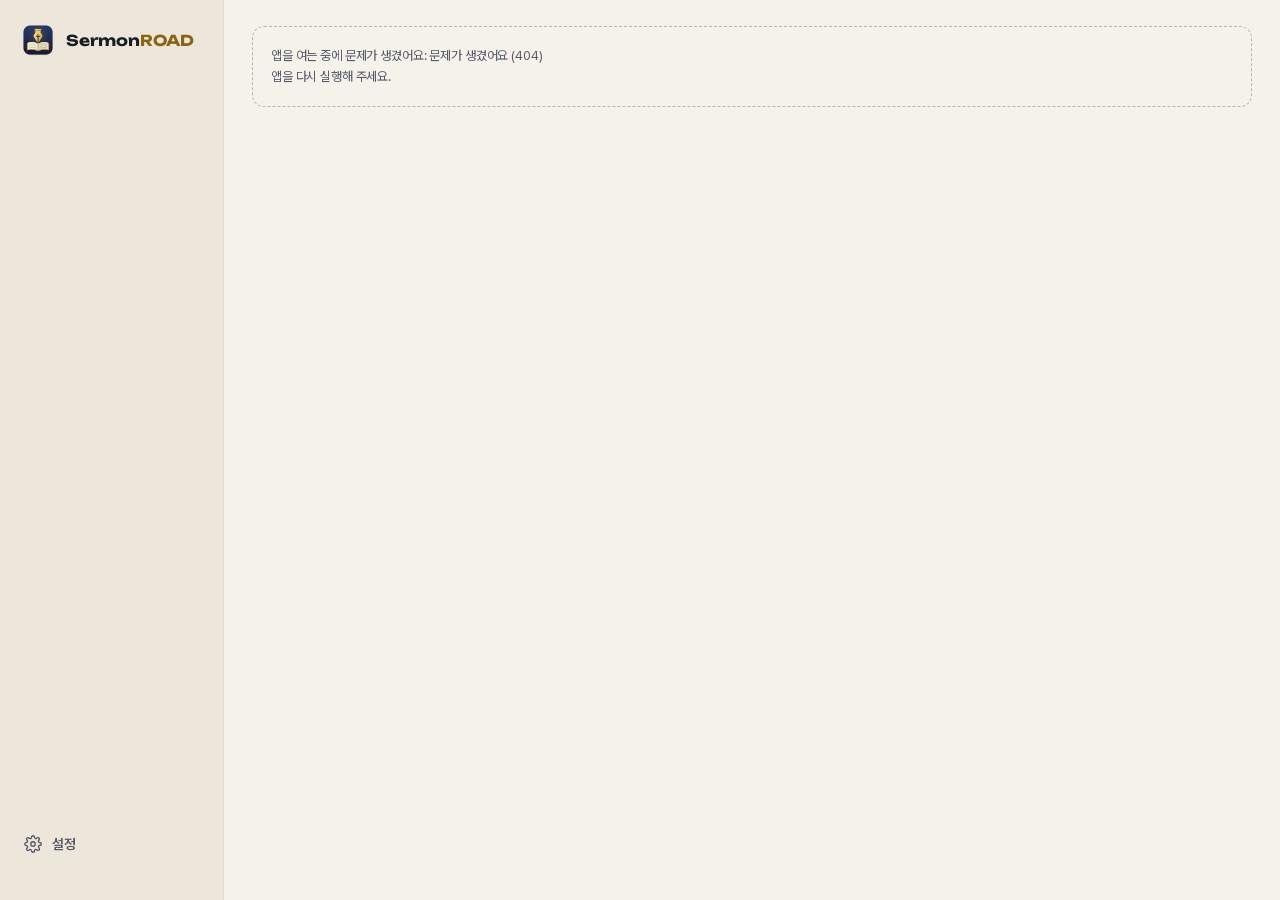
==== commit 841e3cc9: "v1.1.0: 예전 설교 한꺼번에 등록 (표 붙여 넣기 · 엑셀 · 원고 파일 폴더) Co-Authored-By: Claude Opus 5.5 <noreply@anthropic.c" ====
--- a/engine/web/index.html
+++ b/engine/web/index.html
@@ -37,6 +37,7 @@
 <script src="js/helper.js"></script>
 <script src="js/stats.js"></script>
 <script src="js/settings.js"></script>
+<script src="js/import.js"></script>
 <script src="js/main.js"></script>
 </body>
 </html>
--- a/engine/web/css/app.css
+++ b/engine/web/css/app.css
@@ -52,10 +52,10 @@
 
 /* ---------- 틀 */
 #app { display: flex; height: 100vh; }
-#side { flex: 0 0 224px; display: flex; flex-direction: column; gap: 2px; padding: 20px 12px 14px; background: var(--side); border-right: 1px solid var(--line); overflow-y: auto; }
+#side { flex: 0 0 224px; display: flex; flex-direction: column; gap: 2px; padding: 20px 12px 14px; background: var(--side); border-right: 1px solid var(--line); overflow-y: auto; overflow-x: hidden; }
 .brand { display: flex; align-items: center; gap: 10px; padding: 2px 8px 18px; }
 .brand img { border-radius: 9px; }
-.logo { font-family: Unbounded, Pretendard, sans-serif; font-weight: 700; font-size: 17px; letter-spacing: 0; }
+.logo { font-family: Unbounded, Pretendard, sans-serif; font-weight: 700; font-size: 15px; letter-spacing: 0; white-space: nowrap; }
 .logo em { font-style: normal; color: var(--brand); }
 .nav-item { display: flex; align-items: center; gap: 10px; padding: 9px 12px; border-radius: 10px; color: var(--muted); font-weight: 600; font-size: 14px; }
 .nav-item svg { width: 18px; height: 18px; fill: none; stroke: currentColor; stroke-width: 1.8; stroke-linecap: round; stroke-linejoin: round; }
@@ -249,7 +249,7 @@
 .dtab.on { border-color: var(--brand); }
 
 /* ---------- 모달 · 알림 */
-#modal-root .back { position: fixed; inset: 0; background: rgba(10, 12, 20, .45); display: flex; align-items: flex-start; justify-content: center; padding: 6vh 20px; z-index: 50; overflow-y: auto; }
+#modal-root .back { position: fixed; inset: 0; background: rgba(10, 12, 20, .45); display: flex; align-items: flex-start; justify-content: center; padding: 6vh 20px; z-index: 50; overflow-y: auto; overflow-x: hidden; }
 .modal { width: min(560px, 100%); background: var(--panel); border: 1px solid var(--line); border-radius: 18px; box-shadow: var(--pop); padding: 22px; display: flex; flex-direction: column; gap: 14px; }
 .modal.wide { width: min(860px, 100%); }
 .modal h2 { font-size: 18px; }
